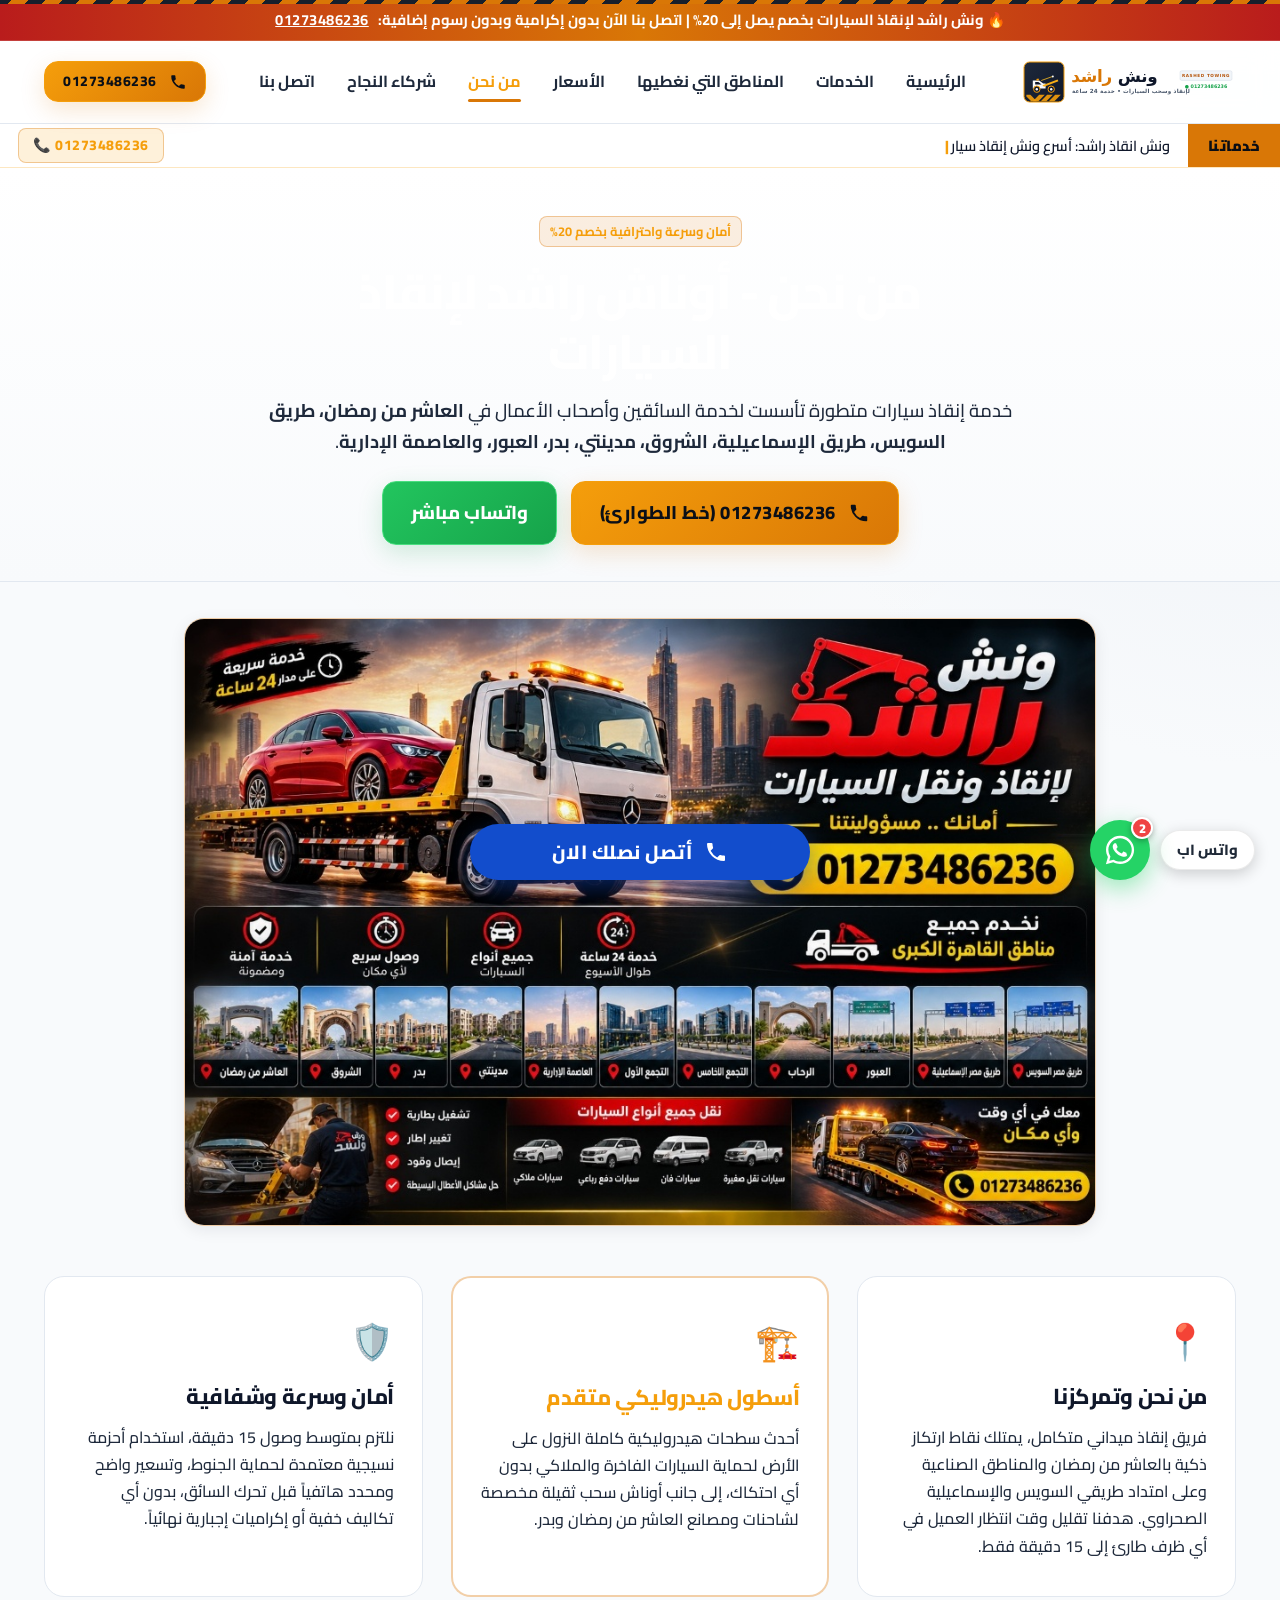
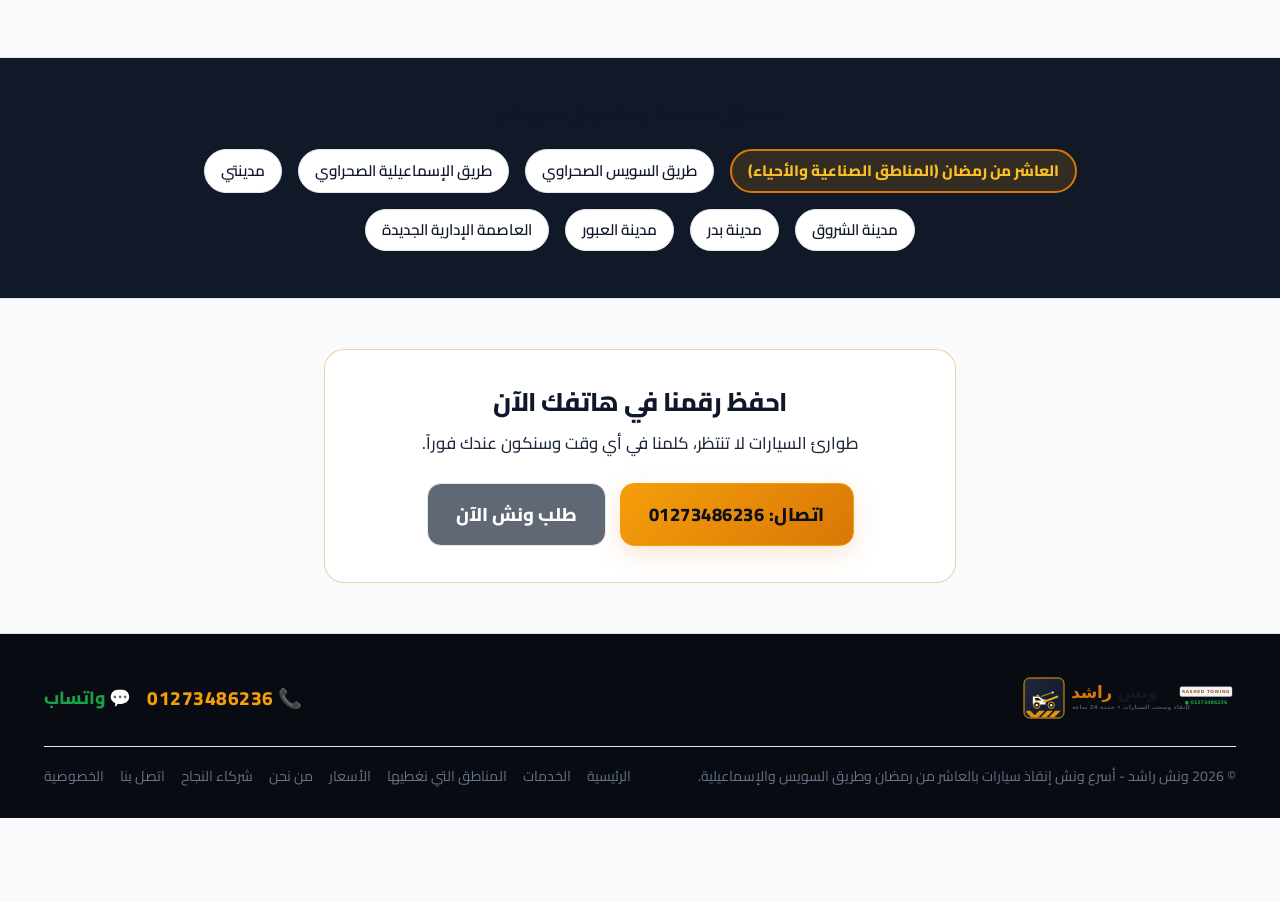
==== about.html @ 3e24f1ed "fix(typography): replace faint grey text with bold, high-contrast dark charcoal (#1e293b) for crysta" ====
<!DOCTYPE html>
<html lang="ar" dir="rtl">
<head>
  <meta charset="UTF-8">
  <meta name="viewport" content="width=device-width, initial-scale=1.0">
  <meta http-equiv="X-UA-Compatible" content="IE=edge">
  
  <title>عن ونش راشد | أسطول الإنقاذ والتجهيزات والمعايير | 01273486236</title>
  <meta name="description" content="تعرف على ونش انقاذ راشد: أسطول أوناش هيدروليكية حديثة وتجهيزات إنقاذ 24 ساعة بالعاشر من رمضان وطريق السويس والإسماعيلية بخصم 20% وبدون إكرامية. اتصل 01273486236.">
  <meta name="keywords" content="عن ونش راشد, اسطول ونش راشد, ونش العاشر من رمضان, ونش طريق السويس, ونش طريق الاسماعيلية, ونش مدينتي, ونش الشروق, ونش بدر, ونش العبور, ونش العاصمة الادارية">
  <link rel="canonical" href="https://winch-rashed.com/about.html">
  
  <!-- Open Graph -->
  <meta property="og:type" content="website">
  <meta property="og:url" content="https://winch-rashed.com/about.html">
  <meta property="og:title" content="عن ونش راشد | أسرع ونش إنقاذ سيارات 24 ساعة">
  <meta property="og:description" content="أسطول هيدروليكي حديث وتمركز دائم بالعاشر من رمضان وطريق السويس والإسماعيلية لخدمة الملاكي والنقل 01273486236.">
  <meta property="og:image" content="https://winch-rashed.com/assets/images/og-cover.svg">
  <meta property="og:locale" content="ar_EG">

  <!-- Favicon -->
  <link rel="icon" type="image/svg+xml" href="assets/images/favicon.svg">
  <link rel="apple-touch-icon" href="assets/images/favicon.svg">
  <meta name="theme-color" content="#0a0d14">

  <!-- Google Fonts: Cairo -->
  <link rel="preconnect" href="https://fonts.googleapis.com">
  <link rel="preconnect" href="https://fonts.gstatic.com" crossorigin>
  <link href="https://fonts.googleapis.com/css2?family=Cairo:wght@400;600;700;800;900&display=swap" rel="stylesheet">

  <link rel="stylesheet" href="assets/css/style.css">

  <!-- Schema.org Structured Data -->
  <script type="application/ld+json">
  {
    "@context": "https://schema.org",
    "@type": "AboutPage",
    "@id": "https://winch-rashed.com/about.html#about",
    "name": "عن ونش راشد لإنقاذ السيارات",
    "url": "https://winch-rashed.com/about.html",
    "description": "منظومة إنقاذ سيارات حديثة وسريعة متمركزة في العاشر من رمضان وطريق السويس والإسماعيلية لخدمة السائقين والمصانع على مدار 24 ساعة.",
    "publisher": {
      "@type": "AutoRepair",
      "name": "ونش راشد لإنقاذ السيارات",
      "telephone": "+201273486236",
      "url": "https://winch-rashed.com/"
    }
  }
  </script>

  <script type="application/ld+json">
  {
    "@context": "https://schema.org",
    "@type": "BreadcrumbList",
    "itemListElement": [
      {
        "@type": "ListItem",
        "position": 1,
        "name": "الرئيسية",
        "item": "https://winch-rashed.com/"
      },
      {
        "@type": "ListItem",
        "position": 2,
        "name": "من نحن",
        "item": "https://winch-rashed.com/about.html"
      }
    ]
  }
  </script>
  <script src="assets/js/main.js" defer></script>
</head>
<body class="hazard-stripe-top">

  <!-- Top Promo Strip -->
  <div class="promo-strip">
    <div class="container">
      <span>🔥 ونش راشد لإنقاذ السيارات بخصم يصل إلى 20% | اتصل بنا الآن بدون إكرامية وبدون رسوم إضافية:</span>
      <a href="tel:01273486236" class="tnum">01273486236</a>
    </div>
  </div>

  <!-- Header -->
  <header class="site-header" id="siteHeader">
    <div class="container">
      <div class="header-inner">
        <a href="index.html" class="brand-logo" aria-label="الصفحة الرئيسية لونش راشد">
          <img src="assets/images/logo.svg" alt="ونش راشد لإنقاذ السيارات" width="200" height="44">
        </a>

        <nav class="nav-desktop" aria-label="القائمة الرئيسية">
          <a href="index.html" class="nav-link">الرئيسية</a>
          <a href="services.html" class="nav-link">الخدمات</a>
          <a href="areas.html" class="nav-link">المناطق التي نغطيها</a>
          <a href="pricing.html" class="nav-link">الأسعار</a>
          <a href="about.html" class="nav-link active">من نحن</a>
          <a href="partner.html" class="nav-link">شركاء النجاح</a>
          <a href="contact.html" class="nav-link">اتصل بنا</a>
        </nav>

        <div class="header-actions">
          <a href="tel:01273486236" class="btn btn-primary btn-sm btn-pulse tnum" aria-label="اتصل الآن على 01273486236">
            <svg width="18" height="18" viewBox="0 0 24 24" fill="currentColor"><path d="M6.62 10.79a15.053 15.053 0 006.59 6.59l2.2-2.2a1 1 0 011.01-.24c1.12.37 2.33.57 3.58.57a1 1 0 011 1V20a1 1 0 01-1 1A17 17 0 013 4a1 1 0 011-1h3.5a1 1 0 011 1c0 1.25.2 2.46.57 3.58a1 1 0 01-.24 1.01l-2.21 2.2z"/></svg>
            <span>01273486236</span>
          </a>

          <button class="mobile-toggle" id="mobileToggle" aria-label="فتح القائمة" aria-expanded="false">
            <svg viewBox="0 0 24 24" fill="none" stroke="currentColor" stroke-width="2"><path d="M4 6h16M4 12h16M4 18h16"/></svg>
          </button>
        </div>
      </div>
    </div>

    <!-- Mobile Drawer -->
    <div class="mobile-drawer" id="mobileDrawer">
      <nav class="mobile-menu-links">
        <a href="index.html" class="nav-link">الرئيسية</a>
        <a href="services.html" class="nav-link">الخدمات</a>
        <a href="areas.html" class="nav-link">المناطق التي نغطيها</a>
        <a href="pricing.html" class="nav-link">الأسعار</a>
        <a href="about.html" class="nav-link active">من نحن</a>
        <a href="partner.html" class="nav-link">شركاء النجاح</a>
        <a href="contact.html" class="nav-link">اتصل بنا</a>
        <a href="privacy-policy.html" class="nav-link">سياسة الخصوصية</a>
      </nav>
      <div class="mobile-drawer-cta">
        <a href="tel:01273486236" class="btn btn-primary btn-block tnum">اتصال مباشر: 01273486236</a>
        <a href="https://wa.me/201273486236?text=مرحباً%20ونش%20راشد،%20أحتاج%20ونش%20إنقاذ" target="_blank" rel="noopener" class="btn btn-whatsapp btn-block">محادثة واتساب</a>
      </div>
    </div>
  </header>

  <!-- Live Services Ticker Strip (Winch Alamir Style - Image 1) -->
  <!-- Live Services Ticker Strip (Typewriter Animation Effect) -->
  <div class="services-ticker">
    <div class="services-ticker-badge">
      <span>خدماتنا</span>
    </div>
    <div class="services-ticker-content">
      <span id="typewriterText">ونش انقاذ راشد: أسرع ونش إنقاذ سيارات نصلك خلال 15 دقيقة بالعاشر من رمضان وطريق السويس والإسماعيلية بخصم 20%.</span><span class="typewriter-cursor">|</span>
    </div>
    <div class="services-ticker-cta">
      <a href="tel:01273486236" class="ticker-phone tnum" dir="ltr">📞 01273486236</a>
    </div>
  </div>

  <main id="main-content">

    <!-- Page Header (Spacious, Clean) -->
    <section style="padding: 48px 0 36px; background: linear-gradient(180deg, #ffffff 0%, var(--bg-dark-900) 100%); border-bottom: 1px solid var(--border-subtle);">
      <div class="container" style="text-align: center; max-width: 800px;">
        <span class="badge-caution" style="margin-bottom: 14px; display: inline-block;">أمان وسرعة واحترافية بخصم 20%</span>
        <h1 style="font-size: clamp(2.2rem, 4vw, 3rem); margin-bottom: 14px; color: #fff;">من نحن - أوناش راشد لإنقاذ السيارات</h1>
        <p style="font-size: 1.15rem; color: #1e293b; margin-bottom: 24px; line-height: 1.7;">
          خدمة إنقاذ سيارات متطورة تأسست لخدمة السائقين وأصحاب الأعمال في <strong>العاشر من رمضان، طريق السويس، طريق الإسماعيلية، الشروق، مدينتي، بدر، العبور، والعاصمة الإدارية</strong>.
        </p>

        <!-- Quick 2 CTAs -->
        <div style="display: flex; justify-content: center; gap: 14px; flex-wrap: wrap;">
          <a href="tel:01273486236" class="btn btn-primary btn-lg btn-pulse tnum" style="font-size: 1.15rem; padding: 16px 28px;">
            <svg width="22" height="22" viewBox="0 0 24 24" fill="currentColor"><path d="M6.62 10.79a15.053 15.053 0 006.59 6.59l2.2-2.2a1 1 0 011.01-.24c1.12.37 2.33.57 3.58.57a1 1 0 011 1V20a1 1 0 01-1 1A17 17 0 013 4a1 1 0 011-1h3.5a1 1 0 011 1c0 1.25.2 2.46.57 3.58a1 1 0 01-.24 1.01l-2.21 2.2z"/></svg>
            <span>01273486236 (خط الطوارئ)</span>
          </a>
          <a href="https://wa.me/201273486236?text=مرحباً%20ونش%20راشد،%20أحتاج%20ونش%20إنقاذ" target="_blank" rel="noopener" class="btn btn-whatsapp btn-lg" style="font-size: 1.15rem; padding: 16px 28px;">
            <span>واتساب مباشر</span>
          </a>
        </div>
      </div>
    </section>

      <!-- Fleet Image Banner -->
      <div class="container" style="max-width: 960px; margin-top: 36px;">
        <div style="border-radius: var(--radius-lg); overflow: hidden; border: 1px solid var(--border-amber); box-shadow: var(--shadow-md);">
          <img src="assets/images/winch-rashed-poster-mechanic.jpg" alt="أسطول أوناش راشد لإنقاذ السيارات - 01273486236" width="768" height="332" style="width: 100%; height: auto; display: block; object-fit: cover;">
        </div>
      </div>

    <!-- 3 Core Pillars (Clean, Spaced-Out Cards - No Clutter) -->
    <section class="section-padding" style="padding: 50px 0 60px;">
      <div class="container">
        <div style="display: grid; grid-template-columns: repeat(auto-fit, minmax(300px, 1fr)); gap: 28px;">
          
          <!-- Pillar 1: Who We Are -->
          <div style="background: var(--bg-card); border: 1px solid var(--border-card); border-radius: var(--radius-lg); padding: 36px 28px; display: flex; flex-direction: column; gap: 14px;">
            <div style="font-size: 2.2rem; color: var(--amber-400);">📍</div>
            <h2 style="font-size: 1.35rem; color: #0f172a; margin: 0;">من نحن وتمركزنا</h2>
            <p style="font-size: 1rem; color: #1e293b; line-height: 1.7; margin: 0;">
              فريق إنقاذ ميداني متكامل، يمتلك نقاط ارتكاز ذكية بالعاشر من رمضان والمناطق الصناعية وعلى امتداد طريقي السويس والإسماعيلية الصحراوي. هدفنا تقليل وقت انتظار العميل في أي ظرف طارئ إلى 15 دقيقة فقط.
            </p>
          </div>

          <!-- Pillar 2: Modern Equipment -->
          <div style="background: var(--bg-card); border: 2px solid var(--border-amber); border-radius: var(--radius-lg); padding: 36px 28px; display: flex; flex-direction: column; gap: 14px;">
            <div style="font-size: 2.2rem; color: var(--amber-400);">🏗️</div>
            <h2 style="font-size: 1.35rem; color: var(--amber-400); margin: 0;">أسطول هيدروليكي متقدم</h2>
            <p style="font-size: 1rem; color: #1e293b; line-height: 1.7; margin: 0;">
              أحدث سطحات هيدروليكية كاملة النزول على الأرض لحماية السيارات الفاخرة والملاكي بدون أي احتكاك، إلى جانب أوناش سحب ثقيلة مخصصة لشاحنات ومصانع العاشر من رمضان وبدر.
            </p>
          </div>

          <!-- Pillar 3: Our Guarantees -->
          <div style="background: var(--bg-card); border: 1px solid var(--border-card); border-radius: var(--radius-lg); padding: 36px 28px; display: flex; flex-direction: column; gap: 14px;">
            <div style="font-size: 2.2rem; color: var(--amber-400);">🛡️</div>
            <h2 style="font-size: 1.35rem; color: #0f172a; margin: 0;">أمان وسرعة وشفافية</h2>
            <p style="font-size: 1rem; color: #1e293b; line-height: 1.7; margin: 0;">
              نلتزم بمتوسط وصول 15 دقيقة، استخدام أحزمة نسيجية معتمدة لحماية الجنوط، وتسعير واضح ومحدد هاتفياً قبل تحرك السائق، بدون أي تكاليف خفية أو إكراميات إجبارية نهائياً.
            </p>
          </div>

        </div>
      </div>
    </section>

    <!-- Geographic Coverage List (Clean Minimal Text Pills) -->
    <section style="background: #111827; padding: 44px 0; border-top: 1px solid var(--border-subtle); border-bottom: 1px solid var(--border-subtle);">
      <div class="container" style="text-align: center;">
        <h3 style="font-size: 1.3rem; color: #0f172a; margin-bottom: 18px;">مناطق الخدمة والتمركز المباشر:</h3>
        <div style="display: flex; flex-wrap: wrap; justify-content: center; gap: 10px; max-width: 880px; margin: 0 auto;">
          <span class="coverage-pill" style="border: 2px solid var(--amber-500); background: rgba(245,158,11,0.15); color: #fbbf24; font-weight: 800; font-size: 0.95rem; padding: 8px 16px;">العاشر من رمضان (المناطق الصناعية والأحياء)</span>
          <span class="coverage-pill" style="font-size: 0.95rem; padding: 8px 16px;">طريق السويس الصحراوي</span>
          <span class="coverage-pill" style="font-size: 0.95rem; padding: 8px 16px;">طريق الإسماعيلية الصحراوي</span>
          <span class="coverage-pill" style="font-size: 0.95rem; padding: 8px 16px;">مدينتي</span>
          <span class="coverage-pill" style="font-size: 0.95rem; padding: 8px 16px;">مدينة الشروق</span>
          <span class="coverage-pill" style="font-size: 0.95rem; padding: 8px 16px;">مدينة بدر</span>
          <span class="coverage-pill" style="font-size: 0.95rem; padding: 8px 16px;">مدينة العبور</span>
          <span class="coverage-pill" style="font-size: 0.95rem; padding: 8px 16px;">العاصمة الإدارية الجديدة</span>
        </div>
      </div>
    </section>

    <!-- Action Box -->
    <section class="section-padding" style="padding: 50px 0; text-align: center;">
      <div class="container" style="max-width: 680px;">
        <div style="background: var(--bg-card); border: 1px solid var(--border-amber); border-radius: var(--radius-lg); padding: 36px 24px;">
          <h3 style="font-size: 1.6rem; color: #0f172a; margin-bottom: 10px;">احفظ رقمنا في هاتفك الآن</h3>
          <p style="color: #1e293b; font-size: 1.05rem; margin-bottom: 24px;">طوارئ السيارات لا تنتظر، كلمنا في أي وقت وسنكون عندك فوراً.</p>
          <div style="display: flex; justify-content: center; gap: 14px; flex-wrap: wrap;">
            <a href="tel:01273486236" class="btn btn-primary btn-lg tnum" style="padding: 16px 28px;">
              <span>اتصال: 01273486236</span>
            </a>
            <a href="contact.html" class="btn btn-secondary btn-lg" style="padding: 16px 28px;">
              <span>طلب ونش الآن</span>
            </a>
          </div>
        </div>
      </div>
    </section>

  </main>

  <!-- Sticky Mobile Bar -->
  <!-- Floating Communication Widgets (WhatsApp & Call) -->
  <aside class="floating-actions-dock" aria-label="أزرار التواصل السريع">
    <!-- Desktop Floating Call Widget -->
    <a href="tel:01273486236" class="floating-call-widget tnum" title="اتصل بونش راشد 01273486236">
      <div class="floating-call-btn">
        <svg viewBox="0 0 24 24"><path d="M6.62 10.79a15.053 15.053 0 006.59 6.59l2.2-2.2a1 1 0 011.01-.24c1.12.37 2.33.57 3.58.57a1 1 0 011 1V20a1 1 0 01-1 1A17 17 0 013 4a1 1 0 011-1h3.5a1 1 0 011 1c0 1.25.2 2.46.57 3.58a1 1 0 01-.24 1.01l-2.21 2.2z"/></svg>
      </div>
      <span class="floating-call-label">أتصل نصلك الان</span>
    </a>

    <!-- Floating WhatsApp Widget with Badge & Pill -->
    <a href="https://wa.me/201273486236?text=مرحباً%20ونش%20راشد،%20أنا%20عطلان%20ومحتاج%20ونش%20إنقاذ%20سريع" target="_blank" rel="noopener" class="floating-whatsapp-widget" title="تواصل عبر واتساب">
      <div class="floating-whatsapp-btn">
        <svg viewBox="0 0 24 24"><path d="M12.04 2c-5.46 0-9.91 4.45-9.91 9.91 0 1.75.46 3.45 1.32 4.95L2.05 22l5.25-1.38c1.45.79 3.08 1.21 4.74 1.21 5.46 0 9.91-4.45 9.91-9.91 0-2.65-1.03-5.14-2.9-7.01A9.816 9.816 0 0012.04 2zm0 18.15c-1.48 0-2.93-.4-4.2-1.15l-.3-.18-3.12.82.83-3.04-.2-.31a8.19 8.19 0 01-1.26-4.38c0-4.54 3.7-8.24 8.25-8.24 2.2 0 4.27.86 5.82 2.42a8.18 8.18 0 012.41 5.83c.01 4.54-3.68 8.23-8.23 8.23zm4.52-6.17c-.25-.12-1.47-.72-1.7-.81-.23-.08-.4-.12-.57.12-.17.25-.66.81-.81.98-.15.17-.3.19-.55.07-.25-.12-1.05-.39-2-1.23-.74-.66-1.24-1.47-1.39-1.72-.15-.25-.02-.38.11-.5.11-.11.25-.29.37-.43.12-.14.17-.25.25-.41.08-.17.04-.31-.02-.43-.06-.12-.57-1.37-.78-1.88-.2-.49-.41-.43-.57-.44h-.48c-.17 0-.44.06-.67.31-.23.25-.88.86-.88 2.1 0 1.24.9 2.44 1.03 2.61.12.17 1.78 2.71 4.3 3.8.6.26 1.07.41 1.44.53.61.19 1.16.17 1.6.1 1.49-.07 1.47-.61 1.68-.85.21-.24.21-.45.15-.57-.06-.13-.23-.2-.48-.32z"/></svg>
        <span class="floating-whatsapp-badge">2</span>
      </div>
      <span class="floating-whatsapp-label">واتس اب</span>
    </a>
  </aside>

  <!-- Mobile Fixed Call Button (Winch Alamir Style) -->
  <a href="tel:01273486236" class="wp-call-button tnum" aria-label="اتصل الآن بونش راشد 01273486236">
    <svg viewBox="0 0 24 24"><path d="M6.62 10.79a15.053 15.053 0 006.59 6.59l2.2-2.2a1 1 0 011.01-.24c1.12.37 2.33.57 3.58.57a1 1 0 011 1V20a1 1 0 01-1 1A17 17 0 013 4a1 1 0 011-1h3.5a1 1 0 011 1c0 1.25.2 2.46.57 3.58a1 1 0 01-.24 1.01l-2.21 2.2z"/></svg>
    <span>أتصل نصلك الان</span>
  </a>

  <!-- Clean Minimal Footer -->
  <footer class="site-footer" style="padding-top: 40px; padding-bottom: 30px;">
    <div class="container">
      <div style="display: flex; justify-content: space-between; align-items: center; flex-wrap: wrap; gap: 20px; margin-bottom: 24px;">
        <a href="index.html" class="brand-logo">
          <img src="assets/images/logo.svg" alt="ونش راشد لإنقاذ السيارات" width="180" height="40">
        </a>
        <div style="display: flex; align-items: center; gap: 16px; font-weight: 800;">
          <a href="tel:01273486236" class="tnum text-amber" style="font-size: 1.2rem;">📞 01273486236</a>
          <a href="https://wa.me/201273486236" target="_blank" rel="noopener" class="text-green" style="font-size: 1.1rem;">💬 واتساب</a>
        </div>
      </div>

      <div class="footer-bottom" style="padding-top: 18px; border-top: 1px solid var(--border-subtle); display: flex; justify-content: space-between; align-items: center; flex-wrap: wrap; gap: 12px; font-size: 0.88rem; color: var(--text-muted);">
        <div>&copy; 2026 ونش راشد - أسرع ونش إنقاذ سيارات بالعاشر من رمضان وطريق السويس والإسماعيلية.</div>
        <div style="display: flex; gap: 16px; flex-wrap: wrap;">
          <a href="index.html">الرئيسية</a>
          <a href="services.html">الخدمات</a>
          <a href="areas.html">المناطق التي نغطيها</a>
          <a href="pricing.html">الأسعار</a>
          <a href="about.html">من نحن</a>
          <a href="partner.html">شركاء النجاح</a>
          <a href="contact.html">اتصل بنا</a>
          <a href="privacy-policy.html">الخصوصية</a>
        </div>
      </div>
    </div>
  </footer>

  
</body>
</html>
---- assets/css/style.css ----
/* ==========================================================================
   ونش راشد (Rashed Towing Service) - Master Stylesheet
   Design Philosophy: Dark Slate / Industrial Premium / High-Contrast Warning Accents
   Language: Arabic (RTL Native)
   ========================================================================== */

/* --------------------------------------------------------------------------
   1. CSS Custom Properties / Variables
   -------------------------------------------------------------------------- */
:root {
  /* Clean, Bright, Uplifting Theme Palette (Winch Alamir / Modern Automotive Style) */
  --bg-dark-900: #f8fafc;        /* Main Page Background (Soft Off-White) */
  --bg-dark-800: #ffffff;        /* Primary Section / Container Surface */
  --bg-dark-700: #f1f5f9;        /* Subtle Contrast Surface */
  --bg-dark-600: #e2e8f0;        /* Subtle Divider / Section Alt */
  --bg-card: #ffffff;            /* Clean White Card Surface */
  --bg-card-hover: #f8fafc;
  --bg-glass: rgba(255, 255, 255, 0.95); /* Frosted Header Glass */

  /* Primary Warning & Brand Accents */
  --amber-500: #d97706;          /* Deep readable amber/gold */
  --amber-400: #f59e0b;          /* Vibrant amber */
  --amber-600: #b45309;          /* Deep bronze */
  --amber-glow: rgba(217, 119, 6, 0.12);
  --amber-glow-strong: rgba(217, 119, 6, 0.22);

  /* Functional Status Colors */
  --green-whatsapp: #16a34a;
  --green-whatsapp-hover: #15803d;
  --green-glow: rgba(22, 163, 74, 0.2);
  --red-emergency: #dc2626;
  --red-emergency-hover: #b91c1c;

  /* Typography Colors (High Contrast on White) */
  --text-white: #ffffff;         /* Only on dark buttons/badges */
  --text-primary: #0f172a;       /* Deep Slate Navy (Primary Headings & Bold) */
  --text-secondary: #1e293b;     /* Slate (Body Text & Descriptions) */
  --text-muted: #64748b;         /* Muted Slate (Meta & Subtext) */
  --text-amber: #b45309;         /* High-contrast amber text */

  /* Borders & Dividers */
  --border-subtle: #e2e8f0;      /* Clean crisp light border */
  --border-card: #e2e8f0;        /* Card border */
  --border-amber: rgba(217, 119, 6, 0.35);
  --border-amber-active: #d97706;

  /* Spacing & Layout */
  --container-max: 1240px;
  --header-height: 82px;
  --mobile-bar-height: 74px;
  --radius-sm: 8px;
  --radius-md: 14px;
  --radius-lg: 20px;
  --radius-xl: 26px;
  --radius-pill: 9999px;

  /* Shadows (Soft & Modern Elevation) */
  --shadow-sm: 0 1px 3px rgba(0, 0, 0, 0.05), 0 1px 2px rgba(0, 0, 0, 0.03);
  --shadow-md: 0 4px 16px rgba(15, 23, 42, 0.08);
  --shadow-lg: 0 12px 30px rgba(15, 23, 42, 0.12);
  --shadow-amber: 0 8px 24px rgba(217, 119, 6, 0.18);
  --shadow-whatsapp: 0 8px 24px rgba(22, 163, 74, 0.18);

  /* Transitions */
  --transition-fast: 0.18s ease-in-out;
  --transition-normal: 0.3s cubic-bezier(0.4, 0, 0.2, 1);
  --transition-spring: 0.4s cubic-bezier(0.175, 0.885, 0.32, 1.275);
}

/* --------------------------------------------------------------------------
   2. Reset & Base Styles
   -------------------------------------------------------------------------- */
*, *::before, *::after {
  box-sizing: border-box;
  margin: 0;
  padding: 0;
}

html {
  font-family: 'Cairo', system-ui, -apple-system, BlinkMacSystemFont, "Segoe UI", Roboto, sans-serif;
  font-size: 16px;
  line-height: 1.6;
  scroll-behavior: smooth;
  -webkit-font-smoothing: antialiased;
  -moz-osx-font-smoothing: grayscale;
  background-color: var(--bg-dark-900);
  color: var(--text-primary);
  direction: rtl;
  text-align: right;
}

body {
  min-height: 100vh;
  display: flex;
  flex-direction: column;
  overflow-x: hidden;
  background-color: var(--bg-dark-900);
  background-image: 
    radial-gradient(ellipse at 50% 0%, rgba(217, 119, 6, 0.04) 0%, transparent 60%),
    radial-gradient(circle at 100% 20%, rgba(226, 232, 240, 0.6) 0%, transparent 40%);
  background-attachment: fixed;
}

/* Custom Scrollbar */
::-webkit-scrollbar {
  width: 10px;
}
::-webkit-scrollbar-track {
  background: var(--bg-dark-900);
}
::-webkit-scrollbar-thumb {
  background: var(--bg-dark-600);
  border-radius: 5px;
  border: 2px solid var(--bg-dark-900);
}
::-webkit-scrollbar-thumb:hover {
  background: var(--amber-500);
}

::selection {
  background: var(--amber-500);
  color: var(--bg-dark-900);
}

img, svg, video {
  max-width: 100%;
  height: auto;
  display: block;
}

a {
  color: inherit;
  text-decoration: none;
  transition: color var(--transition-fast);
}

button, input, select, textarea {
  font-family: inherit;
  font-size: inherit;
  color: inherit;
}

ul, ol {
  list-style: none;
}

/* Tabular numbers for phone numbers, metrics */
.tnum {
  font-feature-settings: "tnum";
  letter-spacing: 0.5px;
}

/* Accessibility Skip Link */
.skip-link {
  position: absolute;
  top: -100px;
  right: 20px;
  background: var(--amber-500);
  color: var(--bg-dark-900);
  padding: 12px 20px;
  font-weight: 800;
  border-radius: var(--radius-sm);
  z-index: 99999;
  transition: top var(--transition-fast);
}
.skip-link:focus {
  top: 20px;
}

/* --------------------------------------------------------------------------
   3. Typography & Utility Classes
   -------------------------------------------------------------------------- */
h1, h2, h3, h4, h5, h6 {
  font-weight: 800;
  line-height: 1.25;
  color: var(--text-primary);
  letter-spacing: -0.02em;
}

h1 { font-size: clamp(2rem, 4.5vw, 3.25rem); }
h2 { font-size: clamp(1.6rem, 3.2vw, 2.4rem); }
h3 { font-size: clamp(1.25rem, 2.4vw, 1.6rem); }
h4 { font-size: 1.15rem; }

p {
  color: #1e293b;
  line-height: 1.8;
  font-weight: 500;
}

.text-amber { color: var(--amber-400); }
.text-white { color: var(--text-white); }
.text-muted { color: var(--text-muted); }
.text-green { color: var(--green-whatsapp); }

.bg-dark-800 { background-color: var(--bg-dark-800); }
.bg-dark-900 { background-color: var(--bg-dark-900); }

.container {
  width: 100%;
  max-width: var(--container-max);
  margin-left: auto;
  margin-right: auto;
  padding-left: 24px;
  padding-right: 24px;
}

.section-padding {
  padding-top: 90px;
  padding-bottom: 90px;
}
@media (max-width: 768px) {
  .section-padding {
    padding-top: 60px;
    padding-bottom: 60px;
  }
}

.section-header {
  text-align: center;
  max-width: 760px;
  margin: 0 auto 56px;
}
.section-header .section-tag {
  display: inline-flex;
  align-items: center;
  gap: 8px;
  background: rgba(245, 158, 11, 0.12);
  border: 1px solid var(--border-amber);
  color: var(--amber-400);
  font-size: 0.85rem;
  font-weight: 700;
  padding: 6px 16px;
  border-radius: var(--radius-pill);
  margin-bottom: 16px;
  text-transform: uppercase;
}
.section-header h2 {
  margin-bottom: 14px;
}
.section-header p {
  font-size: 1.05rem;
  color: var(--text-secondary);
}

/* Hazard Warning Stripe Micro-Accents */
.hazard-stripe-top {
  position: relative;
}
.hazard-stripe-top::before {
  content: "";
  position: absolute;
  top: 0;
  left: 0;
  right: 0;
  height: 4px;
  background: repeating-linear-gradient(
    -45deg,
    var(--amber-500),
    var(--amber-500) 12px,
    #171f2c 12px,
    #171f2c 24px
  );
  z-index: 2;
}

/* --------------------------------------------------------------------------
   4. Tactile Buttons & CTAs
   -------------------------------------------------------------------------- */
.btn {
  display: inline-flex;
  align-items: center;
  justify-content: center;
  gap: 12px;
  font-weight: 800;
  font-size: 1rem;
  padding: 14px 28px;
  border-radius: var(--radius-md);
  border: 1px solid transparent;
  cursor: pointer;
  transition: all var(--transition-normal);
  text-align: center;
  white-space: nowrap;
  user-select: none;
  position: relative;
  overflow: hidden;
}

/* Primary Warning Amber Button (Phone / Emergency Action) */
.btn-primary {
  background: linear-gradient(135deg, var(--amber-400) 0%, var(--amber-500) 100%);
  color: #0b0f17;
  border-color: var(--amber-400);
  box-shadow: var(--shadow-amber);
}
.btn-primary:hover {
  background: linear-gradient(135deg, #fcd34d 0%, var(--amber-400) 100%);
  transform: translateY(-2px);
  box-shadow: 0 12px 32px rgba(245, 158, 11, 0.4);
  color: #000000;
}
.btn-primary:active {
  transform: translateY(1px);
}

/* Pulsing Call Button Animation */
.btn-pulse {
  animation: callGlow 2.2s infinite;
}
@keyframes callGlow {
  0% { box-shadow: 0 0 0 0 rgba(245, 158, 11, 0.6); }
  70% { box-shadow: 0 0 0 16px rgba(245, 158, 11, 0); }
  100% { box-shadow: 0 0 0 0 rgba(245, 158, 11, 0); }
}

/* WhatsApp Emerald Green Button */
.btn-whatsapp {
  background: linear-gradient(135deg, #22c55e 0%, #16a34a 100%);
  color: #ffffff;
  border-color: #4ade80;
  box-shadow: var(--shadow-whatsapp);
}
.btn-whatsapp:hover {
  background: linear-gradient(135deg, #34d399 0%, #22c55e 100%);
  transform: translateY(-2px);
  box-shadow: 0 12px 32px rgba(34, 197, 94, 0.4);
  color: #ffffff;
}

/* Secondary Ghost / Industrial Outline Button */
.btn-secondary {
  background: rgba(30, 41, 59, 0.7);
  color: var(--text-white);
  border: 1px solid var(--border-card);
  backdrop-filter: blur(8px);
}
.btn-secondary:hover {
  background: rgba(45, 55, 72, 0.9);
  border-color: var(--amber-500);
  color: var(--amber-400);
  transform: translateY(-2px);
}

/* Button Sizes */
.btn-lg {
  padding: 18px 34px;
  font-size: 1.15rem;
}
.btn-sm {
  padding: 8px 18px;
  font-size: 0.88rem;
}
.btn-block {
  width: 100%;
}

/* Status Indicator Dot (Green pulse) */
.status-indicator {
  display: inline-flex;
  align-items: center;
  gap: 8px;
  font-size: 0.85rem;
  font-weight: 700;
  color: var(--green-whatsapp);
}
.status-dot {
  width: 10px;
  height: 10px;
  background-color: var(--green-whatsapp);
  border-radius: 50%;
  display: inline-block;
  position: relative;
}
.status-dot::after {
  content: "";
  position: absolute;
  top: -3px;
  left: -3px;
  right: -3px;
  bottom: -3px;
  border-radius: 50%;
  border: 2px solid var(--green-whatsapp);
  animation: pulseRadar 1.8s infinite;
}
@keyframes pulseRadar {
  0% { transform: scale(0.8); opacity: 1; }
  100% { transform: scale(2.4); opacity: 0; }
}

/* --------------------------------------------------------------------------
   5. Sticky Header & Navigation
   -------------------------------------------------------------------------- */
.site-header {
  position: sticky;
  top: 0;
  width: 100%;
  z-index: 1000;
  background: var(--bg-glass);
  backdrop-filter: blur(14px);
  -webkit-backdrop-filter: blur(14px);
  border-bottom: 1px solid var(--border-subtle);
  transition: all var(--transition-normal);
}
.site-header.scrolled {
  background: #ffffff;
  border-bottom-color: var(--border-amber);
  box-shadow: var(--shadow-md);
}

.header-inner {
  display: flex;
  align-items: center;
  justify-content: space-between;
  height: var(--header-height);
  gap: 20px;
}

.brand-logo {
  display: flex;
  align-items: center;
  text-decoration: none;
  flex-shrink: 0;
}
.brand-logo img {
  height: 48px;
  width: auto;
}

.nav-desktop {
  display: flex;
  align-items: center;
  gap: 32px;
}
.nav-link {
  font-weight: 700;
  font-size: 1rem;
  color: var(--text-secondary);
  position: relative;
  padding: 8px 0;
  transition: color var(--transition-fast);
}
.nav-link:hover, .nav-link.active {
  color: var(--amber-400);
}
.nav-link.active::after {
  content: "";
  position: absolute;
  bottom: 0;
  left: 0;
  right: 0;
  height: 3px;
  background: var(--amber-500);
  border-radius: 2px;
}

.header-actions {
  display: flex;
  align-items: center;
  gap: 16px;
}
.header-phone-box {
  display: flex;
  flex-direction: column;
  align-items: flex-end;
}
.header-phone-label {
  font-size: 0.72rem;
  color: var(--amber-400);
  font-weight: 700;
  display: flex;
  align-items: center;
  gap: 6px;
}
.header-phone-number {
  font-size: 1.25rem;
  font-weight: 900;
  color: var(--text-white);
  line-height: 1.2;
}

/* Mobile Nav Toggle */
.mobile-toggle {
  display: none;
  background: transparent;
  border: 1px solid var(--border-card);
  color: var(--text-white);
  padding: 10px;
  border-radius: var(--radius-sm);
  cursor: pointer;
  align-items: center;
  justify-content: center;
}
.mobile-toggle svg {
  width: 24px;
  height: 24px;
}

/* Mobile Nav Drawer */
.mobile-drawer {
  display: none;
  background: var(--bg-dark-800);
  border-bottom: 2px solid var(--amber-500);
  padding: 24px;
  box-shadow: var(--shadow-lg);
}
.mobile-drawer.open {
  display: block;
}
.mobile-menu-links {
  display: flex;
  flex-direction: column;
  gap: 16px;
  margin-bottom: 24px;
}
.mobile-menu-links .nav-link {
  font-size: 1.15rem;
  padding: 10px 0;
  border-bottom: 1px solid var(--border-subtle);
}
.mobile-drawer-cta {
  display: flex;
  flex-direction: column;
  gap: 12px;
}

@media (max-width: 991px) {
  .nav-desktop {
    display: none;
  }
  .mobile-toggle {
    display: flex;
  }
  .header-phone-box {
    display: none;
  }
}

/* --------------------------------------------------------------------------
   6. Hero Section (Urgent, High Conversion)
   -------------------------------------------------------------------------- */
.hero-section {
  position: relative;
  padding-top: 60px;
  padding-bottom: 90px;
  overflow: hidden;
  border-bottom: 1px solid var(--border-subtle);
}
.hero-bg-accent {
  position: absolute;
  top: 10%;
  right: -5%;
  width: 500px;
  height: 500px;
  background: radial-gradient(circle, rgba(245, 158, 11, 0.12) 0%, transparent 70%);
  filter: blur(80px);
  pointer-events: none;
  z-index: 0;
}

.hero-grid {
  display: grid;
  grid-template-columns: 1.15fr 0.85fr;
  gap: 50px;
  align-items: center;
  position: relative;
  z-index: 1;
}

.hero-content {
  display: flex;
  flex-direction: column;
  gap: 20px;
}

.hero-emergency-badge {
  display: inline-flex;
  align-items: center;
  gap: 12px;
  background: rgba(239, 68, 68, 0.14);
  border: 1px solid rgba(239, 68, 68, 0.4);
  color: #fca5a5;
  padding: 8px 18px;
  border-radius: var(--radius-pill);
  font-size: 0.9rem;
  font-weight: 800;
  width: fit-content;
}
.hero-emergency-badge .badge-icon {
  display: flex;
  align-items: center;
  justify-content: center;
  width: 22px;
  height: 22px;
  background: var(--red-emergency);
  border-radius: 50%;
  color: #fff;
  font-size: 0.8rem;
}

.hero-title {
  font-size: clamp(2.2rem, 5vw, 3.6rem);
  font-weight: 900;
  line-height: 1.22;
  color: var(--text-white);
}
.hero-title .highlight {
  color: var(--amber-400);
  display: inline-block;
  position: relative;
}

.hero-description {
  font-size: 1.18rem;
  color: #1e293b;
  line-height: 1.8;
  max-width: 620px;
}

.hero-actions-container {
  display: flex;
  flex-direction: column;
  gap: 14px;
  margin-top: 10px;
}

.hero-buttons-row {
  display: flex;
  flex-wrap: wrap;
  gap: 16px;
}

.hero-buttons-row .btn {
  flex: 1 1 240px;
}

.hero-whatsapp-subnote {
  display: flex;
  align-items: center;
  gap: 10px;
  font-size: 0.92rem;
  color: #475569;
}
.hero-whatsapp-subnote svg {
  color: var(--green-whatsapp);
  flex-shrink: 0;
}

/* Hero Key Metric Badges */
.hero-metrics-grid {
  display: grid;
  grid-template-columns: repeat(4, 1fr);
  gap: 16px;
  margin-top: 24px;
  padding-top: 24px;
  border-top: 1px solid var(--border-subtle);
}
.hero-metric-item {
  display: flex;
  flex-direction: column;
  gap: 4px;
}
.hero-metric-val {
  font-size: 1.45rem;
  font-weight: 900;
  color: var(--amber-400);
}
.hero-metric-label {
  font-size: 0.82rem;
  color: var(--text-secondary);
  font-weight: 600;
  line-height: 1.3;
}

/* Hero Media Visual Card */
.hero-media-wrapper {
  position: relative;
}
.hero-image-card {
  position: relative;
  border-radius: var(--radius-lg);
  overflow: hidden;
  border: 1px solid var(--border-card);
  box-shadow: var(--shadow-lg);
  background: var(--bg-dark-800);
}
.hero-image-card img {
  width: 100%;
  height: 480px;
  object-fit: cover;
  transition: transform 0.5s ease;
}
.hero-image-card:hover img {
  transform: scale(1.02);
}

.hero-media-overlay {
  position: absolute;
  bottom: 0;
  left: 0;
  right: 0;
  padding: 24px;
  background: linear-gradient(180deg, transparent 0%, rgba(10, 13, 20, 0.95) 100%);
  display: flex;
  justify-content: space-between;
  align-items: flex-end;
}
.hero-floating-badge {
  background: rgba(16, 21, 32, 0.9);
  backdrop-filter: blur(10px);
  border: 1px solid var(--border-amber);
  border-radius: var(--radius-md);
  padding: 12px 18px;
  display: flex;
  align-items: center;
  gap: 12px;
}
.hero-floating-badge .icon-box {
  width: 40px;
  height: 40px;
  border-radius: var(--radius-sm);
  background: var(--amber-500);
  color: var(--bg-dark-900);
  display: flex;
  align-items: center;
  justify-content: center;
  font-weight: 900;
}
.hero-floating-badge .badge-text h4 {
  font-size: 0.95rem;
  margin-bottom: 2px;
}
.hero-floating-badge .badge-text p {
  font-size: 0.8rem;
  color: var(--text-secondary);
  margin: 0;
}

@media (max-width: 991px) {
  .hero-grid {
    grid-template-columns: 1fr;
    gap: 40px;
  }
  .hero-metrics-grid {
    grid-template-columns: repeat(2, 1fr);
    gap: 20px;
  }
  .hero-image-card img {
    height: 360px;
  }
}
@media (max-width: 576px) {
  .hero-metrics-grid {
    grid-template-columns: 1fr 1fr;
  }
}

/* --------------------------------------------------------------------------
   7. Features & Quick Value Propositions
   -------------------------------------------------------------------------- */
.features-section {
  background: var(--bg-dark-800);
  position: relative;
}
.features-grid {
  display: grid;
  grid-template-columns: repeat(auto-fit, minmax(260px, 1fr));
  gap: 24px;
}

.feature-card {
  background: var(--bg-card);
  border: 1px solid var(--border-card);
  border-radius: var(--radius-md);
  padding: 32px 26px;
  transition: all var(--transition-normal);
  display: flex;
  flex-direction: column;
  gap: 16px;
  position: relative;
  overflow: hidden;
}
.feature-card::before {
  content: "";
  position: absolute;
  top: 0;
  right: 0;
  left: 0;
  height: 3px;
  background: transparent;
  transition: background var(--transition-fast);
}
.feature-card:hover {
  background: var(--bg-card-hover);
  border-color: var(--border-amber);
  transform: translateY(-4px);
  box-shadow: var(--shadow-md);
}
.feature-card:hover::before {
  background: var(--amber-500);
}

.feature-icon-wrapper {
  width: 58px;
  height: 58px;
  border-radius: var(--radius-md);
  background: rgba(245, 158, 11, 0.12);
  border: 1px solid var(--border-amber);
  display: flex;
  align-items: center;
  justify-content: center;
  color: var(--amber-400);
  font-size: 1.5rem;
  transition: transform var(--transition-fast);
}
.feature-card:hover .feature-icon-wrapper {
  transform: scale(1.08);
  background: var(--amber-500);
  color: var(--bg-dark-900);
}

.feature-card h3 {
  font-size: 1.25rem;
  margin-bottom: 6px;
}
.feature-card p {
  font-size: 0.95rem;
  color: var(--text-secondary);
}

/* --------------------------------------------------------------------------
   8. Services Overview Grid
   -------------------------------------------------------------------------- */
.services-section {
  background: var(--bg-dark-900);
}
.services-grid {
  display: grid;
  grid-template-columns: repeat(auto-fit, minmax(350px, 1fr));
  gap: 28px;
}
@media (max-width: 480px) {
  .services-grid {
    grid-template-columns: 1fr;
  }
}

.service-card {
  background: var(--bg-card);
  border: 1px solid var(--border-card);
  border-radius: var(--radius-lg);
  overflow: hidden;
  display: flex;
  flex-direction: column;
  transition: all var(--transition-normal);
}
.service-card:hover {
  border-color: var(--border-amber);
  transform: translateY(-6px);
  box-shadow: var(--shadow-lg);
}

.service-thumb {
  position: relative;
  height: 220px;
  overflow: hidden;
  background: var(--bg-dark-700);
}
.service-thumb img {
  width: 100%;
  height: 100%;
  object-fit: cover;
  transition: transform 0.6s ease;
}
.service-card:hover .service-thumb img {
  transform: scale(1.06);
}

.service-badge {
  position: absolute;
  top: 16px;
  right: 16px;
  background: rgba(15, 23, 42, 0.88);
  backdrop-filter: blur(8px);
  border: 1px solid var(--border-amber);
  color: var(--amber-400);
  padding: 4px 12px;
  border-radius: var(--radius-pill);
  font-size: 0.8rem;
  font-weight: 700;
}

.service-body {
  padding: 28px;
  display: flex;
  flex-direction: column;
  flex-grow: 1;
  gap: 14px;
}
.service-body h3 {
  font-size: 1.35rem;
  color: var(--text-white);
}
.service-body p {
  font-size: 0.95rem;
  color: var(--text-secondary);
  line-height: 1.65;
}

.service-features-list {
  display: flex;
  flex-direction: column;
  gap: 8px;
  margin: 8px 0;
  padding-top: 12px;
  border-top: 1px solid var(--border-subtle);
}
.service-features-list li {
  display: flex;
  align-items: center;
  gap: 10px;
  font-size: 0.88rem;
  color: #1e293b;
}
.service-features-list li svg {
  color: var(--amber-400);
  flex-shrink: 0;
}

.service-footer {
  margin-top: auto;
  padding-top: 16px;
  display: flex;
  align-items: center;
  justify-content: space-between;
  gap: 12px;
}

/* --------------------------------------------------------------------------
   9. Coverage Areas & Highways Section
   -------------------------------------------------------------------------- */
/* --------------------------------------------------------------------------
   9. Coverage Areas & Live Station Hubs (Clean Textual Directory)
   -------------------------------------------------------------------------- */
.coverage-section {
  background: var(--bg-dark-800);
  position: relative;
}

/* Stations Directory Grid with Generous Spacing and Margins */
.stations-directory-grid {
  display: grid;
  grid-template-columns: repeat(auto-fit, minmax(330px, 1fr));
  gap: 24px;
  margin-top: 36px;
  margin-bottom: 36px;
}
@media (max-width: 540px) {
  .stations-directory-grid {
    grid-template-columns: 1fr;
    gap: 18px;
  }
}

.station-hub-card {
  background: var(--bg-card);
  border: 1px solid var(--border-card);
  border-radius: var(--radius-lg);
  padding: 28px 24px;
  display: flex;
  flex-direction: column;
  gap: 16px;
  transition: all var(--transition-normal);
  position: relative;
  overflow: hidden;
}
.station-hub-card:hover {
  background: var(--bg-card-hover);
  border-color: var(--amber-500);
  transform: translateY(-3px);
  box-shadow: var(--shadow-md);
}
.station-hub-card.hub-featured {
  border: 2px solid var(--amber-500);
  background: linear-gradient(135deg, rgba(245, 158, 11, 0.08) 0%, rgba(23, 31, 44, 0.95) 100%);
  box-shadow: var(--shadow-amber);
}

.station-hub-header {
  display: flex;
  justify-content: space-between;
  align-items: flex-start;
  gap: 12px;
  padding-bottom: 14px;
  border-bottom: 1px solid var(--border-subtle);
}
.station-hub-title {
  display: flex;
  align-items: center;
  gap: 12px;
}
.station-hub-title h3 {
  font-size: 1.25rem;
  color: var(--text-white);
  margin: 0;
}
.station-hub-icon {
  font-size: 1.7rem;
  line-height: 1;
}

.station-hub-status {
  display: inline-flex;
  align-items: center;
  gap: 6px;
  font-size: 0.78rem;
  font-weight: 700;
  color: var(--green-whatsapp);
  background: rgba(34, 197, 94, 0.12);
  border: 1px solid rgba(34, 197, 94, 0.3);
  padding: 4px 10px;
  border-radius: var(--radius-pill);
  white-space: nowrap;
}

.station-hub-body {
  display: flex;
  flex-direction: column;
  gap: 12px;
  flex-grow: 1;
}

.station-metric-badge {
  display: inline-flex;
  align-items: center;
  gap: 6px;
  font-size: 0.82rem;
  font-weight: 700;
  color: var(--amber-400);
  background: rgba(245, 158, 11, 0.12);
  padding: 5px 12px;
  border-radius: var(--radius-sm);
  width: fit-content;
  border: 1px solid var(--border-amber);
}

.station-landmarks {
  font-size: 0.94rem;
  color: #1e293b;
  line-height: 1.7;
  margin: 0;
}
.station-landmarks strong {
  color: var(--text-white);
}

.station-specs {
  font-size: 0.86rem;
  color: #475569;
  display: flex;
  align-items: center;
  gap: 8px;
  margin-top: 4px;
}
.station-specs svg {
  color: var(--amber-400);
  flex-shrink: 0;
}

.station-hub-actions {
  display: flex;
  gap: 10px;
  margin-top: auto;
  padding-top: 16px;
  border-top: 1px solid var(--border-subtle);
}
.station-hub-actions .btn {
  flex: 1;
  padding: 10px 14px;
  font-size: 0.88rem;
}

.location-share-callout {
  background: rgba(34, 197, 94, 0.08);
  border: 1px solid rgba(34, 197, 94, 0.3);
  border-radius: var(--radius-md);
  padding: 28px;
  display: flex;
  align-items: center;
  justify-content: space-between;
  flex-wrap: wrap;
  gap: 20px;
  margin-top: 32px;
}
.location-share-callout .content-wrap {
  display: flex;
  align-items: center;
  gap: 18px;
}
.location-share-callout .icon {
  font-size: 2.2rem;
  color: var(--green-whatsapp);
  flex-shrink: 0;
}
.location-share-callout h4 {
  font-size: 1.2rem;
  color: #ffffff;
  margin-bottom: 6px;
}
.location-share-callout p {
  font-size: 0.95rem;
  color: #1e293b;
  margin: 0;
  max-width: 680px;
}

/* --------------------------------------------------------------------------
   10. How It Works (3 Steps)
   -------------------------------------------------------------------------- */
.how-it-works-section {
  background: var(--bg-dark-900);
}
.steps-grid {
  display: grid;
  grid-template-columns: repeat(3, 1fr);
  gap: 24px;
  position: relative;
}
@media (max-width: 860px) {
  .steps-grid {
    grid-template-columns: 1fr;
  }
}

.step-card {
  background: var(--bg-card);
  border: 1px solid var(--border-card);
  border-radius: var(--radius-lg);
  padding: 36px 28px;
  display: flex;
  flex-direction: column;
  gap: 16px;
  position: relative;
}
.step-number-watermark {
  position: absolute;
  top: 16px;
  left: 20px;
  font-size: 3.5rem;
  font-weight: 900;
  color: rgba(245, 158, 11, 0.12);
  line-height: 1;
}
.step-icon-badge {
  width: 50px;
  height: 50px;
  border-radius: var(--radius-md);
  background: var(--amber-500);
  color: var(--bg-dark-900);
  display: flex;
  align-items: center;
  justify-content: center;
  font-size: 1.4rem;
  font-weight: 900;
}
.step-card h3 {
  font-size: 1.25rem;
}
.step-card p {
  font-size: 0.95rem;
  color: var(--text-secondary);
}

/* --------------------------------------------------------------------------
   11. Customer Reviews / Social Proof
   -------------------------------------------------------------------------- */
.reviews-section {
  background: var(--bg-dark-800);
}
.reviews-grid {
  display: grid;
  grid-template-columns: repeat(auto-fit, minmax(320px, 1fr));
  gap: 24px;
}

.review-card {
  background: var(--bg-card);
  border: 1px solid var(--border-card);
  border-radius: var(--radius-md);
  padding: 28px;
  display: flex;
  flex-direction: column;
  gap: 16px;
  transition: all var(--transition-normal);
}
.review-card:hover {
  border-color: var(--border-amber);
  transform: translateY(-3px);
}
.review-header {
  display: flex;
  justify-content: space-between;
  align-items: center;
}
.reviewer-info {
  display: flex;
  align-items: center;
  gap: 12px;
}
.reviewer-avatar {
  width: 44px;
  height: 44px;
  border-radius: 50%;
  background: var(--bg-dark-600);
  border: 2px solid var(--amber-500);
  display: flex;
  align-items: center;
  justify-content: center;
  font-weight: 800;
  color: var(--text-white);
  font-size: 1rem;
}
.reviewer-name {
  font-weight: 800;
  font-size: 1.05rem;
  color: var(--text-white);
}
.reviewer-tag {
  font-size: 0.8rem;
  color: var(--text-muted);
}
.star-rating {
  color: #fbbf24;
  font-size: 1rem;
  letter-spacing: 2px;
}
.review-text {
  font-size: 0.95rem;
  color: #1e293b;
  line-height: 1.7;
}
.review-route-tag {
  display: inline-flex;
  align-items: center;
  gap: 6px;
  font-size: 0.8rem;
  color: var(--amber-400);
  background: rgba(245, 158, 11, 0.08);
  padding: 4px 10px;
  border-radius: var(--radius-sm);
  width: fit-content;
}

/* --------------------------------------------------------------------------
   12. FAQ Section
   -------------------------------------------------------------------------- */
.faq-section {
  background: var(--bg-dark-900);
}
.faq-accordion {
  max-width: 840px;
  margin: 0 auto;
  display: flex;
  flex-direction: column;
  gap: 16px;
}

.faq-item {
  background: var(--bg-card);
  border: 1px solid var(--border-card);
  border-radius: var(--radius-md);
  overflow: hidden;
  transition: all var(--transition-fast);
}
.faq-item.active {
  border-color: var(--border-amber);
}

.faq-question {
  width: 100%;
  padding: 20px 24px;
  display: flex;
  justify-content: space-between;
  align-items: center;
  background: transparent;
  border: none;
  font-size: 1.1rem;
  font-weight: 800;
  color: var(--text-white);
  cursor: pointer;
  text-align: right;
  gap: 16px;
}
.faq-question:hover {
  color: var(--amber-400);
}
.faq-icon {
  width: 24px;
  height: 24px;
  flex-shrink: 0;
  transition: transform var(--transition-normal);
  color: var(--amber-400);
}
.faq-item.active .faq-icon {
  transform: rotate(180deg);
}

.faq-answer {
  max-height: 0;
  overflow: hidden;
  transition: max-height 0.35s ease, padding 0.35s ease;
  padding: 0 24px;
  color: #1e293b;
  font-size: 0.98rem;
  line-height: 1.7;
}
.faq-item.active .faq-answer {
  max-height: 250px;
  padding: 0 24px 20px;
}

/* --------------------------------------------------------------------------
   13. Emergency Dispatch Form & Contact Components
   -------------------------------------------------------------------------- */
.contact-section {
  background: var(--bg-dark-800);
}
.contact-grid {
  display: grid;
  grid-template-columns: 1fr 1.25fr;
  gap: 40px;
  align-items: flex-start;
}
@media (max-width: 991px) {
  .contact-grid {
    grid-template-columns: 1fr;
  }
}

.contact-info-cards {
  display: flex;
  flex-direction: column;
  gap: 20px;
}

.emergency-hotline-card {
  background: linear-gradient(135deg, #1e293b 0%, #0f172a 100%);
  border: 2px solid var(--amber-500);
  border-radius: var(--radius-lg);
  padding: 32px;
  box-shadow: var(--shadow-amber);
  display: flex;
  flex-direction: column;
  gap: 18px;
}
.hotline-badge {
  display: inline-flex;
  align-items: center;
  gap: 8px;
  color: var(--amber-400);
  font-size: 0.85rem;
  font-weight: 800;
}
.hotline-number-display {
  font-size: clamp(2rem, 4vw, 2.7rem);
  font-weight: 900;
  color: #ffffff;
  direction: ltr;
  text-align: right;
  line-height: 1.1;
}

.dispatch-form-card {
  background: var(--bg-card);
  border: 1px solid var(--border-card);
  border-radius: var(--radius-lg);
  padding: 36px;
  box-shadow: var(--shadow-md);
}
@media (max-width: 576px) {
  .dispatch-form-card {
    padding: 24px 18px;
  }
}

.form-title-group {
  margin-bottom: 24px;
}
.form-title-group h3 {
  font-size: 1.45rem;
  margin-bottom: 6px;
}
.form-title-group p {
  font-size: 0.92rem;
  color: var(--text-secondary);
}

.form-grid {
  display: grid;
  grid-template-columns: 1fr 1fr;
  gap: 18px;
}
@media (max-width: 640px) {
  .form-grid {
    grid-template-columns: 1fr;
  }
}
.form-grid .full-col {
  grid-column: 1 / -1;
}

.form-group {
  display: flex;
  flex-direction: column;
  gap: 8px;
}
.form-group label {
  font-size: 0.9rem;
  font-weight: 700;
  color: #e2e8f0;
}
.form-group label span.req {
  color: var(--red-emergency);
}

.form-input, .form-select, .form-textarea {
  width: 100%;
  background: var(--bg-dark-900);
  border: 1px solid var(--border-card);
  border-radius: var(--radius-sm);
  padding: 13px 16px;
  color: var(--text-primary);
  font-size: 0.98rem;
  transition: all var(--transition-fast);
}
.form-input:focus, .form-select:focus, .form-textarea:focus {
  outline: none;
  border-color: var(--amber-500);
  box-shadow: 0 0 0 3px rgba(245, 158, 11, 0.2);
}
.form-input::placeholder, .form-textarea::placeholder {
  color: var(--text-muted);
}
.form-textarea {
  min-height: 100px;
  resize: vertical;
}

/* --------------------------------------------------------------------------
   14. Thank You & Confirmation Page Styles
   -------------------------------------------------------------------------- */
.confirmation-section {
  padding: 100px 0;
  display: flex;
  align-items: center;
  justify-content: center;
}
.confirmation-card {
  max-width: 680px;
  margin: 0 auto;
  background: var(--bg-card);
  border: 1px solid var(--border-card);
  border-radius: var(--radius-xl);
  padding: 48px;
  text-align: center;
  box-shadow: var(--shadow-lg);
  display: flex;
  flex-direction: column;
  align-items: center;
  gap: 22px;
}
.confirmation-icon-glow {
  width: 80px;
  height: 80px;
  border-radius: 50%;
  background: rgba(34, 197, 94, 0.15);
  border: 2px solid var(--green-whatsapp);
  display: flex;
  align-items: center;
  justify-content: center;
  color: var(--green-whatsapp);
  font-size: 2.4rem;
  box-shadow: 0 0 30px rgba(34, 197, 94, 0.3);
}

.safety-tips-box {
  background: rgba(245, 158, 11, 0.08);
  border: 1px dashed var(--border-amber);
  border-radius: var(--radius-md);
  padding: 20px;
  text-align: right;
  width: 100%;
  margin-top: 10px;
}
.safety-tips-box h4 {
  color: var(--amber-400);
  margin-bottom: 10px;
  display: flex;
  align-items: center;
  gap: 8px;
}
.safety-tips-box ul {
  display: flex;
  flex-direction: column;
  gap: 8px;
  color: #1e293b;
  font-size: 0.92rem;
}
.safety-tips-box ul li {
  position: relative;
  padding-right: 18px;
}
.safety-tips-box ul li::before {
  content: "•";
  position: absolute;
  right: 0;
  color: var(--amber-500);
  font-weight: bold;
}

/* --------------------------------------------------------------------------
   15. Internal Pages Subheader & Breadcrumbs
   -------------------------------------------------------------------------- */
.page-hero-banner {
  background: linear-gradient(180deg, var(--bg-dark-800) 0%, var(--bg-dark-900) 100%);
  padding: 60px 0 50px;
  border-bottom: 1px solid var(--border-subtle);
  position: relative;
}
.breadcrumbs {
  display: flex;
  align-items: center;
  gap: 8px;
  font-size: 0.88rem;
  color: var(--text-muted);
  margin-bottom: 16px;
}
.breadcrumbs a:hover {
  color: var(--amber-400);
}
.breadcrumbs span.current {
  color: var(--amber-400);
  font-weight: 700;
}

/* Content Article Formatting for About, Services, Privacy */
.content-card-article {
  background: var(--bg-card);
  border: 1px solid var(--border-card);
  border-radius: var(--radius-lg);
  padding: 40px;
  margin-bottom: 30px;
}
@media (max-width: 640px) {
  .content-card-article {
    padding: 24px 18px;
  }
}
.content-card-article h2 {
  font-size: 1.8rem;
  margin-bottom: 18px;
  color: var(--text-white);
  border-bottom: 2px solid var(--border-amber);
  padding-bottom: 12px;
}
.content-card-article h3 {
  font-size: 1.35rem;
  margin: 24px 0 12px;
  color: var(--amber-400);
}
.content-card-article p {
  margin-bottom: 16px;
  font-size: 1.02rem;
  line-height: 1.8;
  color: #1e293b;
}
.content-card-article ul {
  margin-bottom: 20px;
  display: flex;
  flex-direction: column;
  gap: 10px;
}
.content-card-article ul li {
  position: relative;
  padding-right: 22px;
  color: #1e293b;
}
.content-card-article ul li::before {
  content: "✔";
  position: absolute;
  right: 0;
  color: var(--amber-400);
  font-weight: bold;
}

/* Pricing Transparency Box */
.pricing-formula-grid {
  display: grid;
  grid-template-columns: repeat(auto-fit, minmax(240px, 1fr));
  gap: 20px;
  margin: 24px 0;
}
.pricing-item {
  background: var(--bg-dark-900);
  border: 1px solid var(--border-card);
  border-radius: var(--radius-md);
  padding: 22px;
  text-align: center;
}
.pricing-item .icon {
  font-size: 2rem;
  color: var(--amber-400);
  margin-bottom: 10px;
}
.pricing-item h4 {
  font-size: 1.1rem;
  margin-bottom: 6px;
}
.pricing-item p {
  font-size: 0.88rem;
  color: var(--text-secondary);
  margin: 0;
}

/* (Section 16 replaced by Section 18: Unified Floating Communication Dock) */

/* --------------------------------------------------------------------------
   17. Site Footer
   -------------------------------------------------------------------------- */
.site-footer {
  background: #080b11;
  border-top: 1px solid var(--border-subtle);
  padding-top: 70px;
  padding-bottom: 40px;
  margin-top: auto;
  position: relative;
}

.footer-grid {
  display: grid;
  grid-template-columns: 1.5fr 1fr 1fr 1.25fr;
  gap: 40px;
  margin-bottom: 50px;
}
@media (max-width: 991px) {
  .footer-grid {
    grid-template-columns: 1fr 1fr;
  }
}
@media (max-width: 576px) {
  .footer-grid {
    grid-template-columns: 1fr;
    gap: 32px;
  }
}

.footer-col {
  display: flex;
  flex-direction: column;
  gap: 16px;
}
.footer-logo img {
  height: 44px;
  width: auto;
}
.footer-brief {
  font-size: 0.92rem;
  color: var(--text-secondary);
  line-height: 1.7;
}

.footer-title {
  font-size: 1.15rem;
  font-weight: 800;
  color: var(--text-white);
  position: relative;
  padding-bottom: 10px;
}
.footer-title::after {
  content: "";
  position: absolute;
  bottom: 0;
  right: 0;
  width: 32px;
  height: 3px;
  background: var(--amber-500);
  border-radius: 2px;
}

.footer-links {
  display: flex;
  flex-direction: column;
  gap: 10px;
}
.footer-links a {
  color: var(--text-secondary);
  font-size: 0.95rem;
  transition: all var(--transition-fast);
  display: flex;
  align-items: center;
  gap: 6px;
}
.footer-links a:hover {
  color: var(--amber-400);
  transform: translateX(-4px);
}

.footer-contact-items {
  display: flex;
  flex-direction: column;
  gap: 14px;
}
.footer-contact-item {
  display: flex;
  align-items: flex-start;
  gap: 12px;
  font-size: 0.95rem;
  color: #1e293b;
}
.footer-contact-item svg {
  color: var(--amber-400);
  flex-shrink: 0;
  margin-top: 3px;
}
.footer-phone-highlight {
  font-size: 1.2rem;
  font-weight: 900;
  color: var(--amber-400);
  direction: ltr;
  text-align: right;
  display: block;
}

.footer-bottom {
  padding-top: 24px;
  border-top: 1px solid var(--border-subtle);
  display: flex;
  justify-content: space-between;
  align-items: center;
  flex-wrap: wrap;
  gap: 16px;
  font-size: 0.88rem;
  color: var(--text-muted);
}
.footer-bottom-links {
  display: flex;
  gap: 20px;
}
.footer-bottom-links a:hover {
  color: var(--amber-400);
}

/* --------------------------------------------------------------------------
   18. Micro-Interactions & Helper Classes
   -------------------------------------------------------------------------- */
.badge-caution {
  background: var(--amber-glow);
  color: var(--amber-400);
  border: 1px solid var(--border-amber);
  padding: 4px 10px;
  border-radius: var(--radius-sm);
  font-size: 0.8rem;
  font-weight: 700;
}

.sr-only {
  position: absolute;
  width: 1px;
  height: 1px;
  padding: 0;
  margin: -1px;
  overflow: hidden;
  clip: rect(0, 0, 0, 0);
  white-space: nowrap;
  border: 0;
}

/* Coverage Area Pills */
.coverage-pill {
  display: inline-flex;
  align-items: center;
  gap: 8px;
  background: var(--bg-dark-800);
  border: 1px solid var(--border-card);
  color: var(--text-primary);
  padding: 9px 18px;
  border-radius: var(--radius-pill);
  font-size: 0.95rem;
  font-weight: 600;
  margin: 3px;
  transition: all var(--transition-fast);
}

.coverage-pill:hover {
  border-color: var(--amber-500);
  color: var(--amber-400);
  background: rgba(245, 158, 11, 0.08);
}

/* --------------------------------------------------------------------------
   19. Winch Alamir Inspired SEO & High-Converting Components
   -------------------------------------------------------------------------- */

/* Top Promo / Discount Strip */
.promo-strip {
  background: linear-gradient(90deg, #b91c1c 0%, #d97706 50%, #b91c1c 100%);
  color: #ffffff;
  padding: 8px 12px;
  font-size: 0.92rem;
  font-weight: 700;
  text-align: center;
  border-bottom: 1px solid rgba(255, 255, 255, 0.15);
}
.promo-strip a {
  color: #fff;
  text-decoration: underline;
  margin-right: 6px;
}

/* Star Rating Box (KK Star Ratings Look for SERP Rich Results) */
.star-rating-box {
  display: inline-flex;
  align-items: center;
  gap: 10px;
  background: rgba(255, 255, 255, 0.05);
  border: 1px solid var(--border-subtle);
  padding: 8px 16px;
  border-radius: var(--radius-pill);
  font-size: 0.92rem;
  margin: 10px 0;
}
.stars-gold {
  color: #facc15;
  letter-spacing: 2px;
  font-size: 1.15rem;
}
.rating-score {
  font-weight: 800;
  color: #ffffff;
}
.rating-meta {
  color: var(--text-secondary);
  font-size: 0.85rem;
}

/* Area Grid Cards for Local SEO Dominance (Jannah Style with 390x220 Thumbnails) */
.area-grid {
  display: grid;
  grid-template-columns: repeat(auto-fill, minmax(280px, 1fr));
  gap: 20px;
  margin-top: 24px;
}
.area-card {
  background: var(--bg-card);
  border: 1px solid var(--border-card);
  border-radius: var(--radius-md);
  overflow: hidden;
  display: flex;
  flex-direction: column;
  justify-content: space-between;
  transition: transform var(--transition-fast), border-color var(--transition-fast), box-shadow var(--transition-fast);
}
.area-card:hover {
  border-color: var(--amber-500);
  transform: translateY(-3px);
  box-shadow: 0 10px 25px rgba(0, 0, 0, 0.35);
}
.area-card-img-wrap {
  width: 100%;
  aspect-ratio: 390 / 220;
  overflow: hidden;
  background: #f1f5f9;
}
.area-card-img-wrap img {
  width: 100%;
  height: 100%;
  object-fit: cover;
  display: block;
  transition: transform 0.3s ease;
}
.area-card:hover .area-card-img-wrap img {
  transform: scale(1.04);
}
.area-card-body {
  padding: 18px;
  display: flex;
  flex-direction: column;
  gap: 12px;
  flex: 1;
  justify-content: space-between;
}
.area-card-header {
  display: flex;
  justify-content: space-between;
  align-items: center;
  gap: 8px;
}
.area-card-title {
  font-size: 1.1rem;
  font-weight: 700;
  color: var(--text-primary);
  margin: 0;
}
.area-card-eta {
  font-size: 0.78rem;
  padding: 3px 8px;
  background: rgba(34, 197, 94, 0.15);
  color: var(--green-whatsapp);
  border: 1px solid rgba(34, 197, 94, 0.3);
  border-radius: var(--radius-pill);
  font-weight: 700;
  white-space: nowrap;
}
.area-card-desc {
  font-size: 0.88rem;
  color: var(--text-secondary);
  line-height: 1.6;
  margin: 0;
}
.area-card-btn {
  display: flex;
  align-items: center;
  justify-content: center;
  gap: 6px;
  padding: 10px;
  background: #f8fafc;
  border: 1px solid var(--border-amber);
  color: var(--amber-400);
  font-weight: 700;
  font-size: 0.9rem;
  border-radius: var(--radius-sm);
  transition: all var(--transition-fast);
  text-decoration: none;
}
.area-card-btn:hover {
  background: var(--amber-500);
  color: #000000;
}

/* ==========================================================================
   JANNAH-STYLE 2-COLUMN MAGAZINE LAYOUT & SIDEBAR
   ========================================================================== */
.magazine-container {
  display: grid;
  grid-template-columns: 1fr;
  gap: 32px;
  align-items: start;
}

@media (min-width: 992px) {
  .magazine-container {
    grid-template-columns: minmax(0, 1fr) 320px;
  }
}

.main-column {
  min-width: 0;
  display: flex;
  flex-direction: column;
  gap: 36px;
}

.sidebar-column {
  display: flex;
  flex-direction: column;
  gap: 24px;
}

@media (min-width: 992px) {
  .sidebar-column.sticky-sidebar {
    position: sticky;
    top: 90px;
  }
}

.sidebar-widget {
  background: var(--bg-card);
  border: 1px solid var(--border-card);
  border-radius: var(--radius-md);
  padding: 20px;
  box-shadow: var(--shadow-sm);
}

.sidebar-widget-title {
  font-size: 1.1rem;
  font-weight: 800;
  color: var(--text-primary);
  margin-bottom: 14px;
  padding-bottom: 8px;
  border-bottom: 2px solid var(--amber-500);
  display: flex;
  align-items: center;
  gap: 8px;
}

.sidebar-post-banner {
  display: block;
  border-radius: var(--radius-sm);
  overflow: hidden;
  border: 1px solid var(--border-subtle);
  transition: transform var(--transition-fast), box-shadow var(--transition-fast);
}

.sidebar-post-banner:hover {
  transform: translateY(-2px);
  box-shadow: 0 8px 24px rgba(245, 158, 11, 0.25);
}

.sidebar-post-banner img {
  width: 100%;
  height: auto;
  display: block;
}

.sidebar-hotline-card {
  background: linear-gradient(135deg, rgba(220, 38, 38, 0.15) 0%, rgba(15, 23, 42, 0.95) 100%);
  border: 2px solid #ef4444;
  border-radius: var(--radius-md);
  padding: 20px;
  text-align: center;
}

.sidebar-hotline-card .hotline-title {
  color: #fff;
  font-size: 1rem;
  font-weight: 700;
  margin-bottom: 8px;
}

.sidebar-hotline-card .phone-num {
  font-size: 1.55rem;
  font-weight: 900;
  color: #ef4444;
  display: block;
  margin-bottom: 12px;
  text-decoration: none;
}

.sidebar-areas-list {
  list-style: none;
  padding: 0;
  margin: 0;
  display: flex;
  flex-direction: column;
  gap: 8px;
}

.sidebar-areas-list li a {
  display: flex;
  align-items: center;
  justify-content: space-between;
  padding: 8px 12px;
  background: #f8fafc;
  border-radius: var(--radius-sm);
  color: #1e293b;
  font-size: 0.9rem;
  transition: all var(--transition-fast);
  text-decoration: none;
}

.sidebar-areas-list li a:hover {
  background: rgba(245, 158, 11, 0.15);
  color: var(--amber-400);
  padding-right: 16px;
}

/* FAQ Accordion Section */
.faq-list {
  display: flex;
  flex-direction: column;
  gap: 14px;
  margin-top: 24px;
  max-width: 900px;
  margin-left: auto;
  margin-right: auto;
}
.faq-item {
  background: var(--bg-card);
  border: 1px solid var(--border-card);
  border-radius: var(--radius-md);
  padding: 20px 22px;
  transition: border-color var(--transition-fast);
}
.faq-item:hover {
  border-color: var(--border-amber);
}
.faq-question {
  font-size: 1.15rem;
  font-weight: 700;
  color: var(--text-primary);
  margin-bottom: 8px;
  display: flex;
  align-items: center;
  gap: 10px;
}
.faq-question::before {
  content: "؟";
  display: inline-flex;
  align-items: center;
  justify-content: center;
  width: 24px;
  height: 24px;
  background: var(--amber-500);
  color: #000;
  font-size: 0.9rem;
  font-weight: 900;
  border-radius: 50%;
  flex-shrink: 0;
}
.faq-answer {
  font-size: 0.96rem;
  color: #1e293b;
  line-height: 1.7;
  margin: 0;
  padding-right: 34px;
}

/* Partner & Listing Page Specific Styles */
.partner-listing-card {
  background: var(--bg-card);
  border: 2px solid var(--border-amber);
  border-radius: var(--radius-lg);
  padding: 36px 30px;
  box-shadow: var(--shadow-lg);
}
.share-bar {
  display: flex;
  align-items: center;
  flex-wrap: wrap;
  gap: 10px;
  margin: 20px 0;
  padding: 16px 0;
  border-top: 1px solid var(--border-subtle);
  border-bottom: 1px solid var(--border-subtle);
}
.share-btn {
  display: inline-flex;
  align-items: center;
  gap: 6px;
  padding: 8px 14px;
  border-radius: var(--radius-sm);
  font-size: 0.85rem;
  font-weight: 700;
  color: #fff;
  transition: opacity var(--transition-fast);
}
.share-btn:hover {
  opacity: 0.88;
}
.share-fb { background: #1877f2; }
.share-wa { background: #25d366; }
.share-tg { background: #229ed9; }
.share-x { background: #000000; border: 1px solid #333; }

/* SEO Keyword Cloud */
.seo-keywords-block {
  background: rgba(255, 255, 255, 0.03);
  border: 1px solid var(--border-subtle);
  border-radius: var(--radius-md);
  padding: 20px;
  margin-top: 30px;
}
.seo-keywords-block h4 {
  font-size: 0.95rem;
  color: var(--amber-400);
  margin-bottom: 12px;
}
.seo-tag {
  display: inline-block;
  font-size: 0.82rem;
  color: #475569;
  background: rgba(255, 255, 255, 0.06);
  padding: 4px 10px;
  border-radius: var(--radius-sm);
  margin: 3px;
  transition: all var(--transition-fast);
}
.seo-tag:hover {
  color: #fff;
  background: var(--amber-600);
}

/* Winch Alamir Style SEO Rich Content Box & Ticker */
.seo-rich-box {
  background: #ffffff;
  border: 1px solid var(--border-card);
  border-radius: var(--radius-md);
  padding: 28px 24px;
  margin-bottom: 28px;
  box-shadow: var(--shadow-sm);
}
.seo-rich-box h2, .seo-rich-box h3 {
  color: var(--amber-400);
  font-size: 1.55rem;
  font-weight: 800;
  margin-bottom: 14px;
}
.seo-rich-box p {
  color: #1e293b;
  font-size: 1.05rem;
  line-height: 1.9;
  font-weight: 500;
  margin-bottom: 16px;
}
.seo-rich-box strong.kw-highlight {
  color: var(--amber-400);
  font-weight: 700;
}
.seo-keyword-vertical-list {
  display: grid;
  grid-template-columns: repeat(auto-fit, minmax(200px, 1fr));
  gap: 10px;
  margin: 20px 0;
  padding: 16px;
  background: var(--bg-dark-800);
  border: 1px solid var(--border-subtle);
  border-radius: var(--radius-sm);
}
.seo-keyword-vertical-list li {
  display: flex;
  align-items: center;
  gap: 8px;
  font-size: 0.95rem;
  color: var(--amber-400);
  font-weight: 700;
}
.seo-keyword-vertical-list li::before {
  content: "•";
  color: var(--amber-500);
  font-size: 1.4rem;
  line-height: 1;
}

/* Services Ticker Strip (Typewriter Style) */
.services-ticker {
  background: #ffffff;
  border-bottom: 1px solid rgba(245, 158, 11, 0.25);
  display: flex;
  align-items: center;
  overflow: hidden;
  font-size: 0.9rem;
  min-height: 44px;
}
.services-ticker-badge {
  background: var(--amber-500);
  color: #0a0d14;
  font-weight: 900;
  padding: 10px 20px;
  white-space: nowrap;
  display: flex;
  align-items: center;
  gap: 6px;
  font-size: 0.92rem;
  letter-spacing: 0.5px;
  flex-shrink: 0;
}
.services-ticker-content {
  padding: 8px 18px;
  color: var(--text-primary);
  white-space: nowrap;
  overflow: hidden;
  text-overflow: ellipsis;
  flex: 1;
  font-weight: 600;
  min-width: 0;
}
.typewriter-cursor {
  display: inline-block;
  color: var(--amber-400);
  font-weight: 900;
  margin-right: 2px;
  animation: blinkCursor 0.75s infinite;
}
@keyframes blinkCursor {
  0%, 100% { opacity: 1; }
  50% { opacity: 0; }
}
.services-ticker-cta {
  padding-left: 18px;
  flex-shrink: 0;
}
.services-ticker-cta .ticker-phone {
  background: rgba(245, 158, 11, 0.15);
  color: var(--amber-400);
  border: 1px solid var(--border-amber);
  padding: 5px 14px;
  border-radius: var(--radius-sm);
  font-weight: 800;
  font-size: 0.88rem;
  transition: all var(--transition-fast);
  display: inline-block;
}
.services-ticker-cta .ticker-phone:hover {
  background: var(--amber-500);
  color: #000;
}

@media (max-width: 640px) {
  .services-ticker {
    font-size: 0.82rem;
    min-height: 40px;
  }
  .services-ticker-badge {
    padding: 8px 12px;
    font-size: 0.8rem;
  }
  .services-ticker-content {
    padding: 6px 10px;
  }
  .services-ticker-cta {
    display: none;
  }
}






/* --------------------------------------------------------------------------
   18. Floating Communication Widgets (WhatsApp & Call Button - Mobile & Computer)
   -------------------------------------------------------------------------- */

/* Fixed Floating Call Button (Always Present on BOTH Computer & Mobile) */
.wp-call-button {
  display: flex !important;
  align-items: center;
  justify-content: center;
  gap: 12px;
  position: fixed;
  bottom: 20px;
  left: 50%;
  transform: translateX(-50%);
  z-index: 99998;
  width: 340px;
  height: 56px;
  border-radius: 28px;
  background: #124dcc !important;
  color: #ffffff !important;
  text-align: center;
  font-size: 1.2rem;
  font-weight: 800;
  text-decoration: none !important;
  box-shadow: 0 8px 24px rgba(18, 77, 204, 0.45);
  animation: pulseBtn 1.5s infinite;
  transition: background 0.3s ease, transform 0.2s ease;
}

.wp-call-button:hover {
  background: #0d3eb0 !important;
  color: #ffffff !important;
  transform: translateX(-50%) scale(1.03);
}

.wp-call-button svg {
  width: 24px;
  height: 24px;
  fill: #ffffff;
  flex-shrink: 0;
}

/* Floating WhatsApp Widget (Always Present on BOTH Computer & Mobile) */
.floating-actions-dock {
  position: fixed;
  bottom: 20px;
  right: 25px;
  z-index: 99999;
  display: flex;
  flex-direction: column;
  gap: 12px;
  align-items: flex-end;
}

.floating-whatsapp-widget {
  display: flex;
  align-items: center;
  flex-direction: row-reverse;
  text-decoration: none;
  transition: transform 0.3s cubic-bezier(0.175, 0.885, 0.32, 1.275);
}

.floating-whatsapp-widget:hover {
  transform: scale(1.08);
}

.floating-whatsapp-btn {
  width: 60px;
  height: 60px;
  background: #25D366;
  border-radius: 50%;
  display: flex;
  align-items: center;
  justify-content: center;
  box-shadow: 0 8px 24px rgba(37, 211, 102, 0.45);
  position: relative;
  flex-shrink: 0;
  transition: box-shadow 0.3s ease;
}

.floating-whatsapp-btn svg {
  width: 34px;
  height: 34px;
  fill: #ffffff;
}

.floating-whatsapp-badge {
  position: absolute;
  top: -3px;
  right: -3px;
  background: #ef4444;
  color: #ffffff;
  font-size: 0.8rem;
  font-weight: 900;
  width: 22px;
  height: 22px;
  border-radius: 50%;
  display: flex;
  align-items: center;
  justify-content: center;
  border: 2px solid #ffffff;
  box-shadow: 0 2px 6px rgba(0, 0, 0, 0.3);
  animation: badgeBounce 2s infinite ease-in-out;
}

@keyframes badgeBounce {
  0%, 100% { transform: scale(1); }
  50% { transform: scale(1.2); }
}

.floating-whatsapp-label {
  background: #ffffff;
  color: #1f2937;
  font-size: 0.92rem;
  font-weight: 800;
  padding: 7px 16px;
  border-radius: 20px;
  box-shadow: 0 4px 15px rgba(0, 0, 0, 0.18);
  margin-left: 10px;
  white-space: nowrap;
  pointer-events: auto;
  border: 1px solid rgba(0, 0, 0, 0.08);
}

/* Hide duplicate side call widget since center call button is active on desktop */
.floating-call-widget {
  display: none !important;
}

/* Ensure body has bottom padding on computer & mobile so content isn't blocked */
body {
  padding-bottom: 84px !important;
}

/* Mobile Specific Refinements (<= 768px) */
@media (max-width: 768px) {
  .wp-call-button {
    width: calc(100% - 32px);
    max-width: 400px;
    bottom: 14px;
    height: 54px;
    font-size: 1.15rem;
  }

  .floating-actions-dock {
    bottom: 82px;
    right: 16px;
  }

  .floating-whatsapp-btn {
    width: 54px;
    height: 54px;
  }

  .floating-whatsapp-btn svg {
    width: 30px;
    height: 30px;
  }

  .mobile-sticky-bar {
    display: none !important;
  }
}

@keyframes pulseBtn {
  0% {
    transform: translateX(-50%) scale(1);
    box-shadow: 0 0 0 0 rgba(18, 77, 204, 0.7);
  }
  70% {
    transform: translateX(-50%) scale(1.03);
    box-shadow: 0 0 0 16px rgba(18, 77, 204, 0);
  }
  100% {
    transform: translateX(-50%) scale(1);
    box-shadow: 0 0 0 0 rgba(18, 77, 204, 0);
  }
}

/* In-Page Royal Blue Call Button (Winch Alamir Style) */
.btn-call-now {
  display: inline-flex;
  align-items: center;
  justify-content: center;
  gap: 12px;
  background: #124dcc;
  color: #ffffff !important;
  font-size: 1.25rem;
  font-weight: 800;
  padding: 16px 42px;
  border-radius: 20px;
  text-decoration: none;
  box-shadow: 0 6px 20px rgba(18, 77, 204, 0.4);
  transition: all 0.3s ease;
  margin: 16px 0;
  animation: pulseCallBtn 2s infinite;
}

.btn-call-now:hover {
  background: #0f3fa8;
  transform: translateY(-2px);
  box-shadow: 0 10px 28px rgba(18, 77, 204, 0.6);
  color: #ffffff !important;
}

.btn-call-now svg {
  width: 24px;
  height: 24px;
  fill: #ffffff;
}

@keyframes pulseCallBtn {
  0% {
    box-shadow: 0 0 0 0 rgba(18, 77, 204, 0.7);
  }
  70% {
    box-shadow: 0 0 0 14px rgba(18, 77, 204, 0);
  }
  100% {
    box-shadow: 0 0 0 0 rgba(18, 77, 204, 0);
  }
}
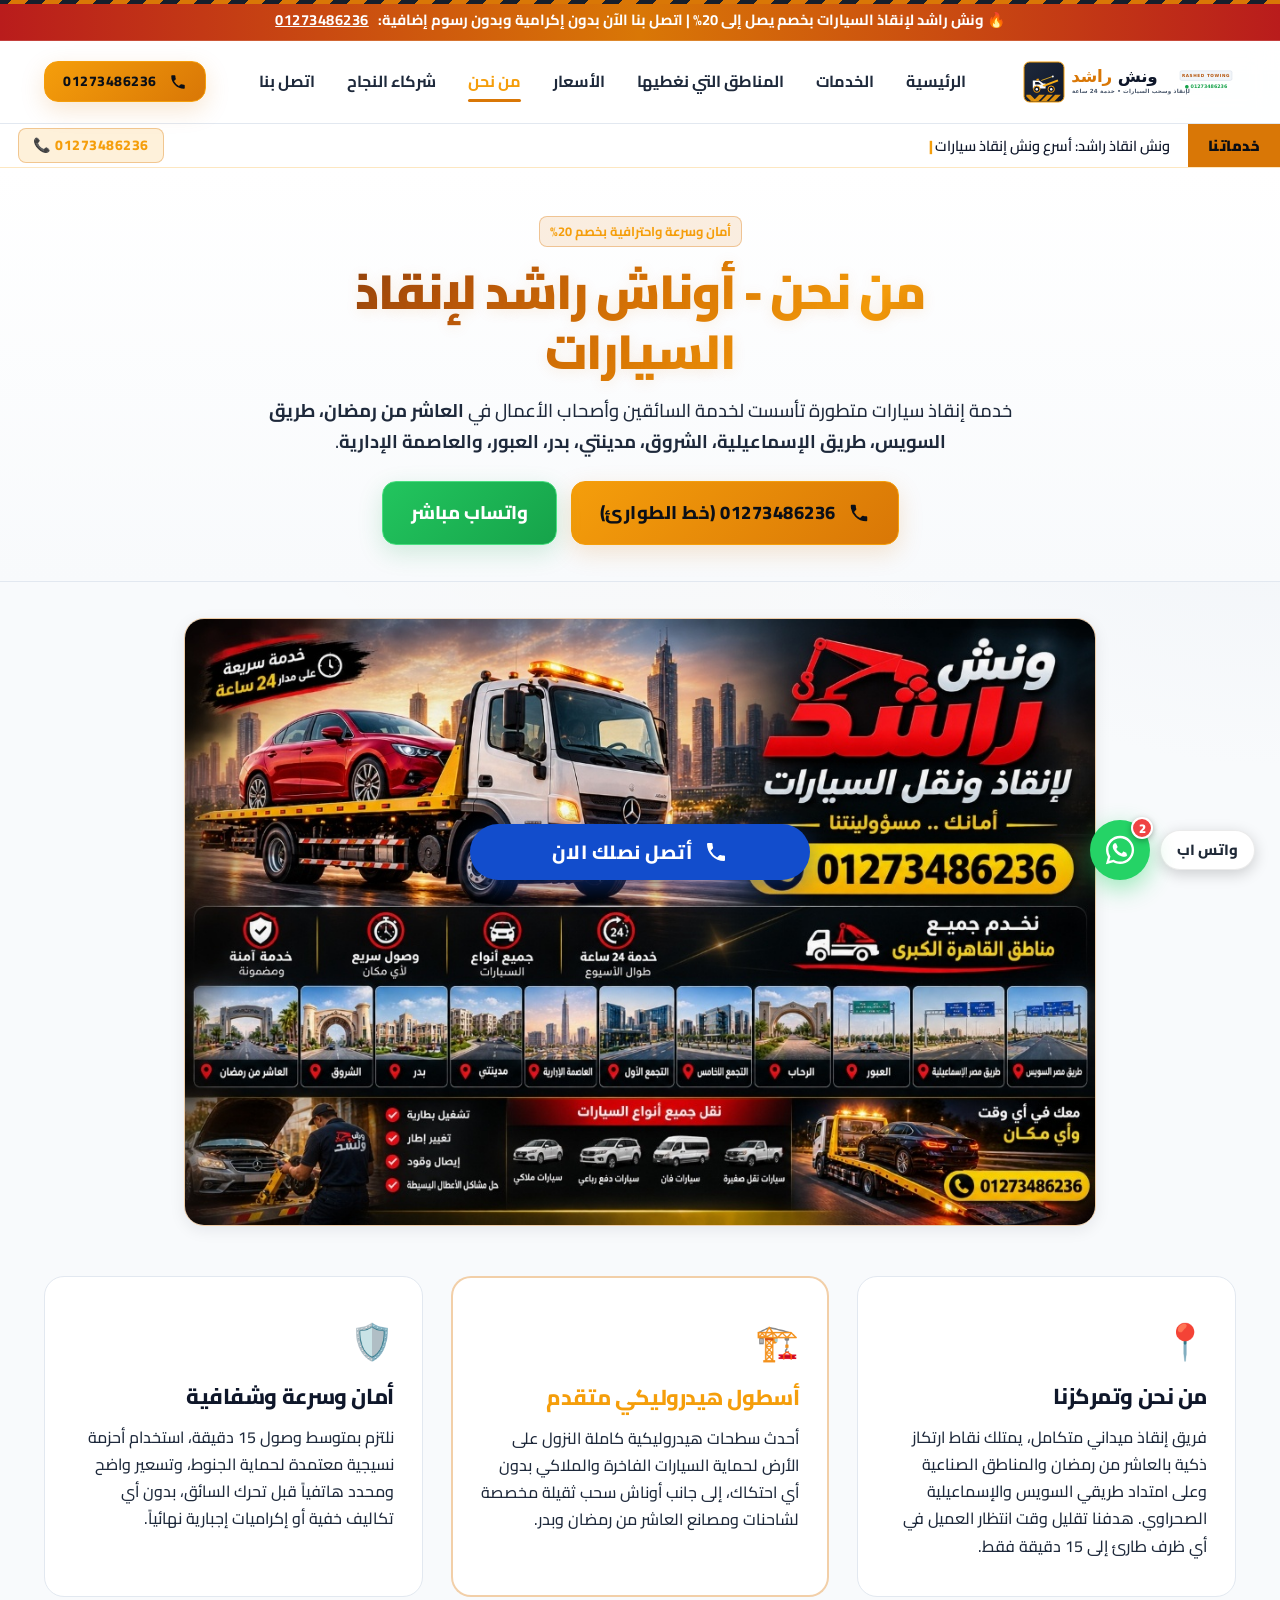
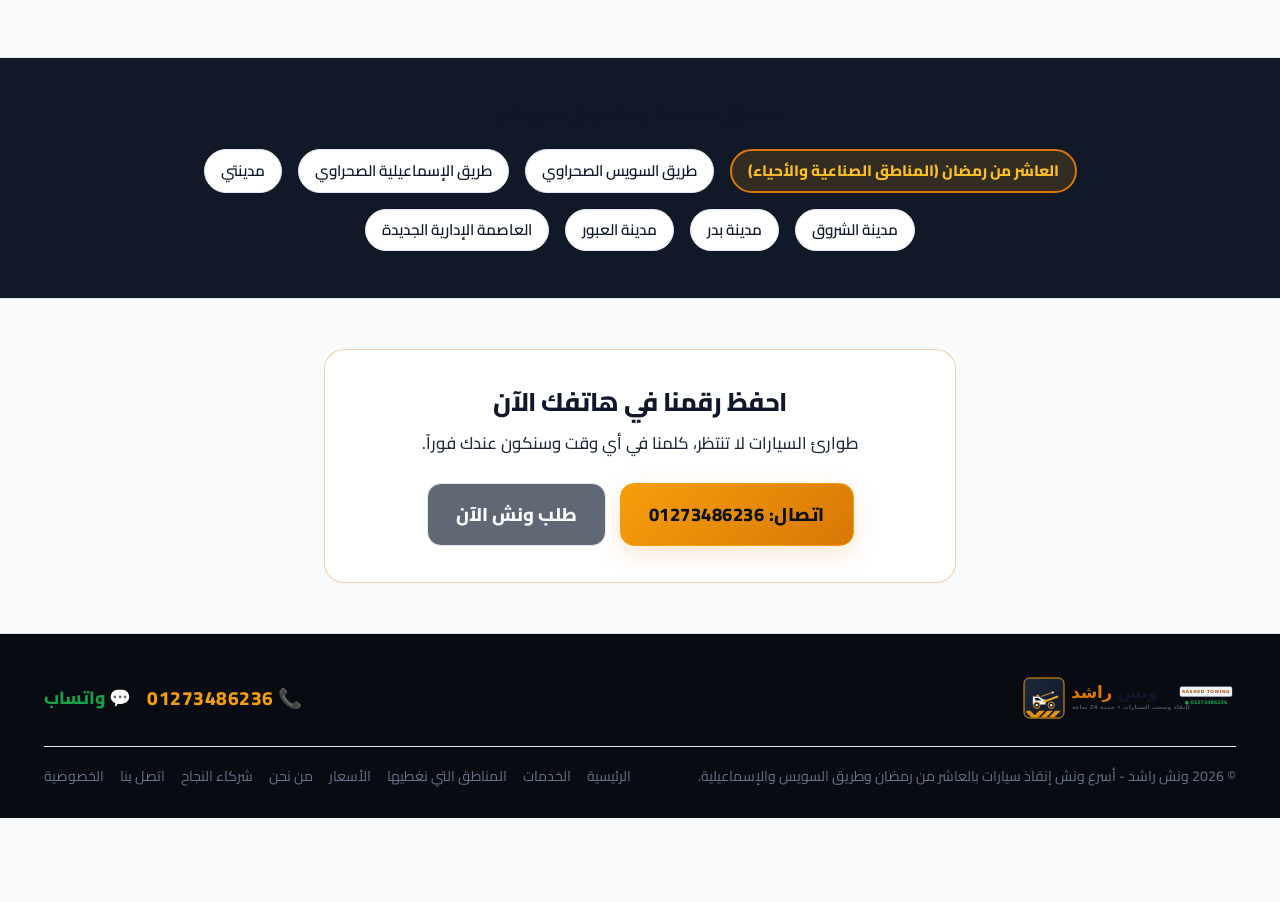
==== commit f8b90c93: "feat(typography): apply dazzling luxury gold metallic gradient to hero title and all h1 headings acr" ====
--- a/about.html
+++ b/about.html
@@ -150,7 +150,7 @@
     <section style="padding: 48px 0 36px; background: linear-gradient(180deg, #ffffff 0%, var(--bg-dark-900) 100%); border-bottom: 1px solid var(--border-subtle);">
       <div class="container" style="text-align: center; max-width: 800px;">
         <span class="badge-caution" style="margin-bottom: 14px; display: inline-block;">أمان وسرعة واحترافية بخصم 20%</span>
-        <h1 style="font-size: clamp(2.2rem, 4vw, 3rem); margin-bottom: 14px; color: #fff;">من نحن - أوناش راشد لإنقاذ السيارات</h1>
+        <h1 class="text-gold-gradient" style="font-size: clamp(2.2rem, 4vw, 3rem); margin-bottom: 14px; ">من نحن - أوناش راشد لإنقاذ السيارات</h1>
         <p style="font-size: 1.15rem; color: #1e293b; margin-bottom: 24px; line-height: 1.7;">
           خدمة إنقاذ سيارات متطورة تأسست لخدمة السائقين وأصحاب الأعمال في <strong>العاشر من رمضان، طريق السويس، طريق الإسماعيلية، الشروق، مدينتي، بدر، العبور، والعاصمة الإدارية</strong>.
         </p>
--- a/assets/css/style.css
+++ b/assets/css/style.css
@@ -597,16 +597,28 @@
   font-size: 0.8rem;
 }
 
-.hero-title {
+.hero-title, .text-gold-gradient, h1.golden-heading {
   font-size: clamp(2.2rem, 5vw, 3.6rem);
   font-weight: 900;
-  line-height: 1.22;
-  color: var(--text-white);
-}
+  line-height: 1.25;
+  color: #b45309;
+  background: linear-gradient(135deg, #78350f 0%, #b45309 25%, #d97706 50%, #f59e0b 75%, #b45309 100%);
+  -webkit-background-clip: text;
+  -webkit-text-fill-color: transparent;
+  display: inline-block;
+  text-shadow: 0 2px 14px rgba(217, 119, 6, 0.12);
+}
+
 .hero-title .highlight {
-  color: var(--amber-400);
+  color: #d97706;
+  background: linear-gradient(135deg, #b45309 0%, #d97706 40%, #f59e0b 80%, #b45309 100%);
+  -webkit-background-clip: text;
+  -webkit-text-fill-color: transparent;
   display: inline-block;
   position: relative;
+  text-decoration: underline;
+  text-decoration-color: rgba(245, 158, 11, 0.45);
+  text-underline-offset: 8px;
 }
 
 .hero-description {
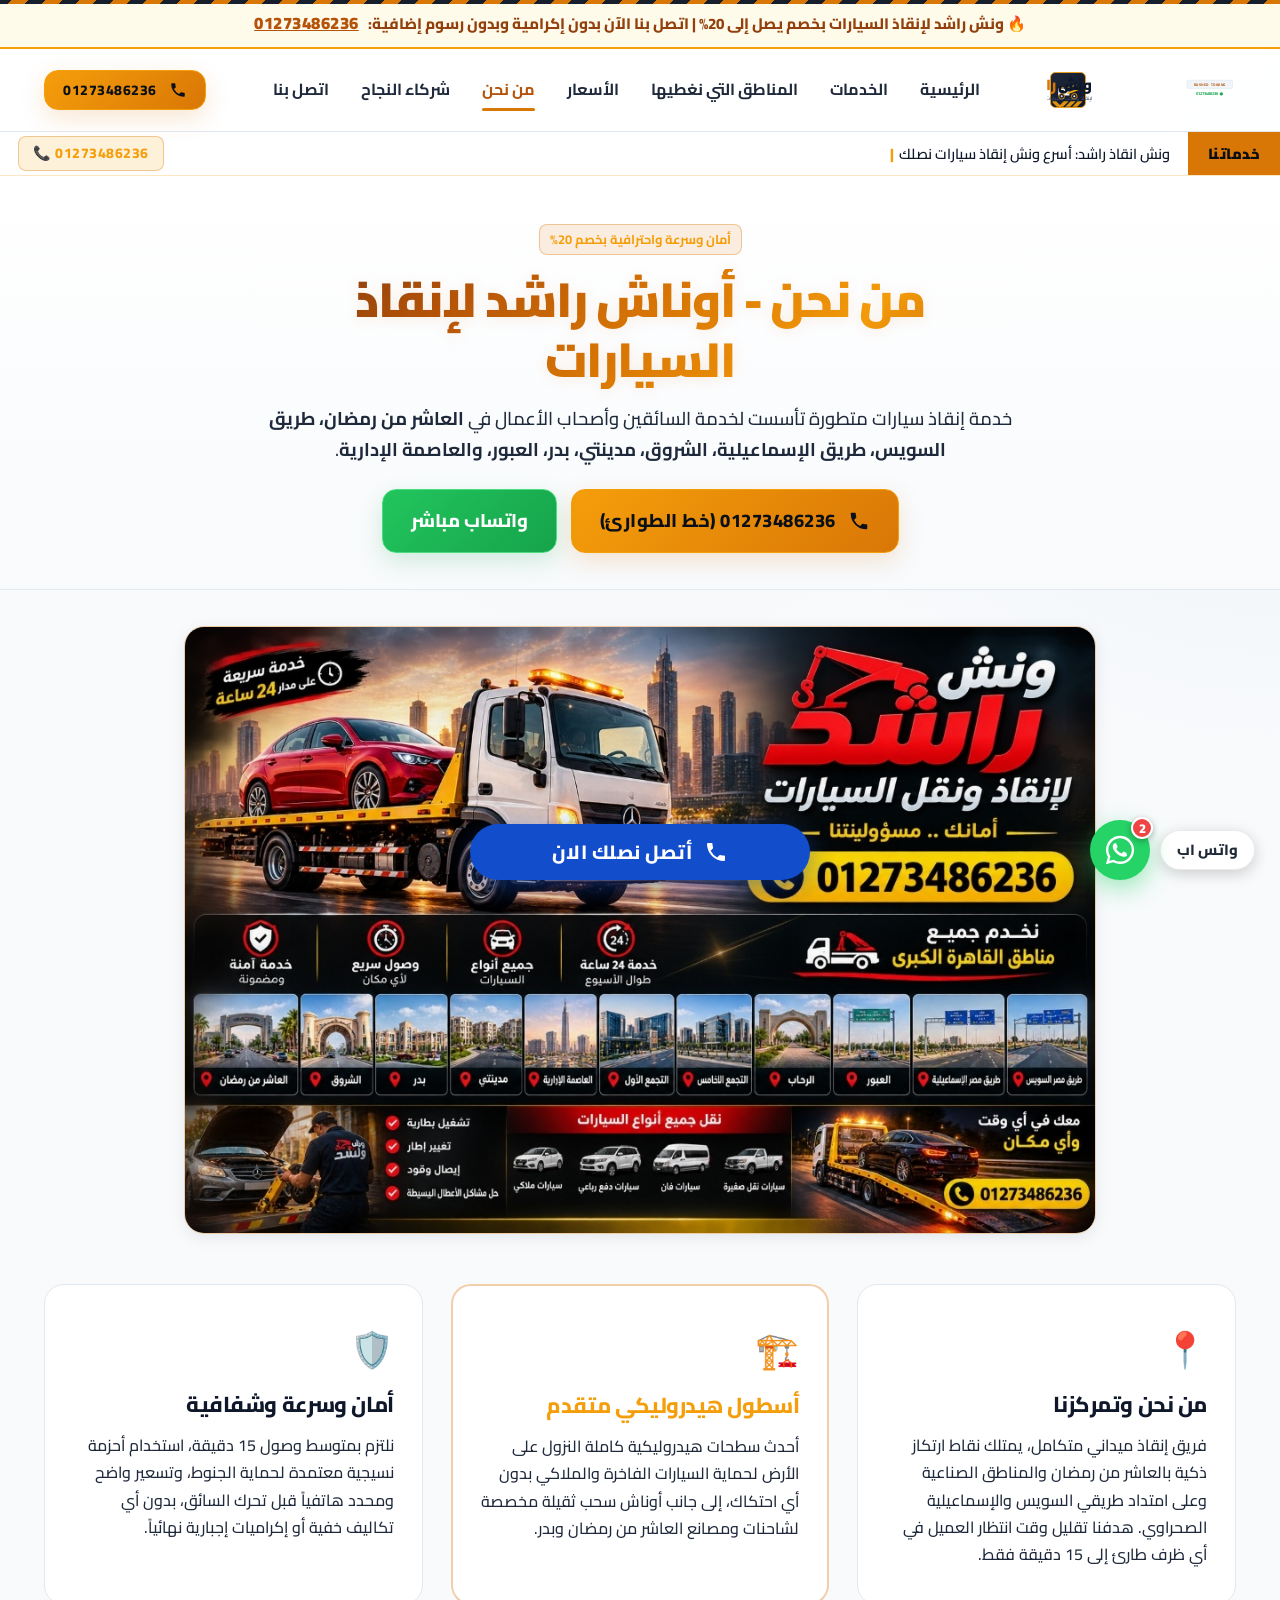
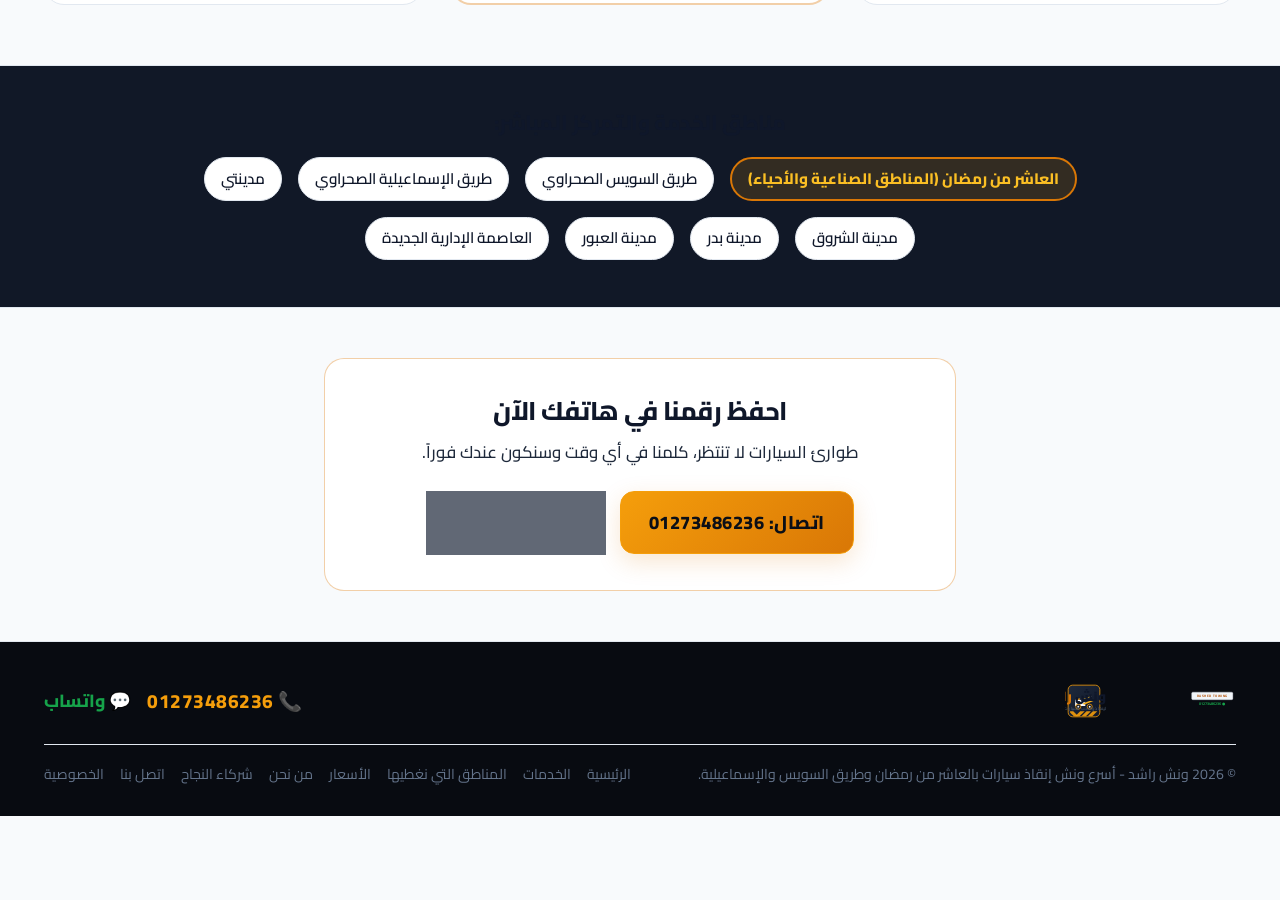
==== commit bad4a790: "fix(nav): overhaul mobile navigation drawer, fix link clicks, add close icon, and refine multi-devic" ====
--- a/about.html
+++ b/about.html
@@ -85,7 +85,67 @@
     <div class="container">
       <div class="header-inner">
         <a href="index.html" class="brand-logo" aria-label="الصفحة الرئيسية لونش راشد">
-          <img src="assets/images/logo.svg" alt="ونش راشد لإنقاذ السيارات" width="200" height="44">
+        <svg xmlns="http://www.w3.org/2000/svg" style="height: 42px; width: auto; max-width: 210px; display: block;" viewBox="0 0 540 120" fill="none" role="img" aria-label="شعار ونش راشد لإنقاذ وسحب السيارات">
+  <defs>
+    <linearGradient id="amberGrad" x1="0%" y1="0%" x2="100%" y2="100%">
+      <stop offset="0%" stop-color="#fbbf24"/>
+      <stop offset="100%" stop-color="#f59e0b"/>
+    </linearGradient>
+    <linearGradient id="charcoalGrad" x1="0%" y1="0%" x2="100%" y2="100%">
+      <stop offset="0%" stop-color="#1e293b"/>
+      <stop offset="100%" stop-color="#0f172a"/>
+    </linearGradient>
+  </defs>
+
+  <!-- Industrial Emblem / Shield -->
+  <g transform="translate(10, 10)">
+    <rect x="0" y="0" width="100" height="100" rx="14" fill="url(#charcoalGrad)" stroke="#f59e0b" stroke-width="2.5"/>
+    
+    <!-- Hazard Warning Stripe Accent at bottom of emblem -->
+    <path d="M6 86 L18 98 H32 L16 82 H6 Z" fill="#f59e0b" opacity="0.9"/>
+    <path d="M38 82 L22 98 H36 L52 82 H38 Z" fill="#f59e0b" opacity="0.9"/>
+    <path d="M58 82 L42 98 H56 L72 82 H58 Z" fill="#f59e0b" opacity="0.9"/>
+    <path d="M78 82 L62 98 H76 L92 82 H78 Z" fill="#f59e0b" opacity="0.9"/>
+
+    <!-- Flatbed Tow Truck Stylized Silhouette -->
+    <!-- Cabin -->
+    <path d="M22 66 L22 46 L38 46 L48 54 L54 54 L54 66 Z" fill="#f8fafc"/>
+    <path d="M28 50 L36 50 L44 56 L28 56 Z" fill="#0f172a"/>
+    <!-- Flatbed Bed tilted -->
+    <polygon points="46,58 84,44 86,48 50,62" fill="url(#amberGrad)"/>
+    <!-- Winch Cable line -->
+    <line x1="44" y1="46" x2="72" y2="36" stroke="#fbbf24" stroke-width="2" stroke-linecap="round"/>
+    <circle cx="72" cy="36" r="2.5" fill="#f8fafc"/>
+    <!-- Wheels -->
+    <circle cx="32" cy="68" r="8" fill="#0f172a" stroke="#f59e0b" stroke-width="2.5"/>
+    <circle cx="32" cy="68" r="3" fill="#f8fafc"/>
+    <circle cx="68" cy="68" r="8" fill="#0f172a" stroke="#f59e0b" stroke-width="2.5"/>
+    <circle cx="68" cy="68" r="3" fill="#f8fafc"/>
+    <!-- Emergency Flashing Light on cabin -->
+    <polygon points="32,42 38,42 36,46 30,46" fill="#f59e0b"/>
+  </g>
+
+  <!-- Typography: Primary Arabic Brand Name -->
+  <text x="128" y="60" font-family="'Cairo', system-ui, sans-serif" font-weight="900" font-size="42" fill="#0f172a" letter-spacing="-0.5">
+    ونش <tspan fill="#d97706">راشد</tspan>
+  </text>
+  
+  <!-- Sub-tagline -->
+  <text x="130" y="88" font-family="'Cairo', system-ui, sans-serif" font-weight="600" font-size="14" fill="#475569" letter-spacing="0.5">
+    لإنقاذ وسحب السيارات • خدمة 24 ساعة
+  </text>
+  
+  <!-- English Badge Subtext -->
+  <rect x="400" y="32" width="130" height="24" rx="4" fill="#f1f5f9" stroke="#cbd5e1" stroke-width="1"/>
+  <text x="465" y="48" font-family="'Cairo', system-ui, sans-serif" font-weight="700" font-size="10.5" fill="#b45309" text-anchor="middle" letter-spacing="1.5">
+    RASHED TOWING
+  </text>
+  
+  <text x="465" y="74" font-family="'Cairo', system-ui, sans-serif" font-weight="700" font-size="12" fill="#16a34a" text-anchor="middle">
+    ● 01273486236
+  </text>
+</svg>
+
         </a>
 
         <nav class="nav-desktop" aria-label="القائمة الرئيسية">
@@ -280,7 +340,67 @@
     <div class="container">
       <div style="display: flex; justify-content: space-between; align-items: center; flex-wrap: wrap; gap: 20px; margin-bottom: 24px;">
         <a href="index.html" class="brand-logo">
-          <img src="assets/images/logo.svg" alt="ونش راشد لإنقاذ السيارات" width="180" height="40">
+          <svg xmlns="http://www.w3.org/2000/svg" style="height: 38px; width: auto; max-width: 190px; display: block;" viewBox="0 0 540 120" fill="none" role="img" aria-label="شعار ونش راشد لإنقاذ وسحب السيارات">
+  <defs>
+    <linearGradient id="amberGrad" x1="0%" y1="0%" x2="100%" y2="100%">
+      <stop offset="0%" stop-color="#fbbf24"/>
+      <stop offset="100%" stop-color="#f59e0b"/>
+    </linearGradient>
+    <linearGradient id="charcoalGrad" x1="0%" y1="0%" x2="100%" y2="100%">
+      <stop offset="0%" stop-color="#1e293b"/>
+      <stop offset="100%" stop-color="#0f172a"/>
+    </linearGradient>
+  </defs>
+
+  <!-- Industrial Emblem / Shield -->
+  <g transform="translate(10, 10)">
+    <rect x="0" y="0" width="100" height="100" rx="14" fill="url(#charcoalGrad)" stroke="#f59e0b" stroke-width="2.5"/>
+    
+    <!-- Hazard Warning Stripe Accent at bottom of emblem -->
+    <path d="M6 86 L18 98 H32 L16 82 H6 Z" fill="#f59e0b" opacity="0.9"/>
+    <path d="M38 82 L22 98 H36 L52 82 H38 Z" fill="#f59e0b" opacity="0.9"/>
+    <path d="M58 82 L42 98 H56 L72 82 H58 Z" fill="#f59e0b" opacity="0.9"/>
+    <path d="M78 82 L62 98 H76 L92 82 H78 Z" fill="#f59e0b" opacity="0.9"/>
+
+    <!-- Flatbed Tow Truck Stylized Silhouette -->
+    <!-- Cabin -->
+    <path d="M22 66 L22 46 L38 46 L48 54 L54 54 L54 66 Z" fill="#f8fafc"/>
+    <path d="M28 50 L36 50 L44 56 L28 56 Z" fill="#0f172a"/>
+    <!-- Flatbed Bed tilted -->
+    <polygon points="46,58 84,44 86,48 50,62" fill="url(#amberGrad)"/>
+    <!-- Winch Cable line -->
+    <line x1="44" y1="46" x2="72" y2="36" stroke="#fbbf24" stroke-width="2" stroke-linecap="round"/>
+    <circle cx="72" cy="36" r="2.5" fill="#f8fafc"/>
+    <!-- Wheels -->
+    <circle cx="32" cy="68" r="8" fill="#0f172a" stroke="#f59e0b" stroke-width="2.5"/>
+    <circle cx="32" cy="68" r="3" fill="#f8fafc"/>
+    <circle cx="68" cy="68" r="8" fill="#0f172a" stroke="#f59e0b" stroke-width="2.5"/>
+    <circle cx="68" cy="68" r="3" fill="#f8fafc"/>
+    <!-- Emergency Flashing Light on cabin -->
+    <polygon points="32,42 38,42 36,46 30,46" fill="#f59e0b"/>
+  </g>
+
+  <!-- Typography: Primary Arabic Brand Name -->
+  <text x="128" y="60" font-family="'Cairo', system-ui, sans-serif" font-weight="900" font-size="42" fill="#0f172a" letter-spacing="-0.5">
+    ونش <tspan fill="#d97706">راشد</tspan>
+  </text>
+  
+  <!-- Sub-tagline -->
+  <text x="130" y="88" font-family="'Cairo', system-ui, sans-serif" font-weight="600" font-size="14" fill="#475569" letter-spacing="0.5">
+    لإنقاذ وسحب السيارات • خدمة 24 ساعة
+  </text>
+  
+  <!-- English Badge Subtext -->
+  <rect x="400" y="32" width="130" height="24" rx="4" fill="#f1f5f9" stroke="#cbd5e1" stroke-width="1"/>
+  <text x="465" y="48" font-family="'Cairo', system-ui, sans-serif" font-weight="700" font-size="10.5" fill="#b45309" text-anchor="middle" letter-spacing="1.5">
+    RASHED TOWING
+  </text>
+  
+  <text x="465" y="74" font-family="'Cairo', system-ui, sans-serif" font-weight="700" font-size="12" fill="#16a34a" text-anchor="middle">
+    ● 01273486236
+  </text>
+</svg>
+
         </a>
         <div style="display: flex; align-items: center; gap: 16px; font-weight: 800;">
           <a href="tel:01273486236" class="tnum text-amber" style="font-size: 1.2rem;">📞 01273486236</a>
--- a/assets/css/style.css
+++ b/assets/css/style.css
@@ -426,7 +426,8 @@
   width: auto;
 }
 
-.nav-desktop {
+.nav-desktop,
+.nav-links {
   display: flex;
   align-items: center;
   gap: 32px;
@@ -440,7 +441,7 @@
   transition: color var(--transition-fast);
 }
 .nav-link:hover, .nav-link.active {
-  color: var(--amber-400);
+  color: var(--amber-600);
 }
 .nav-link.active::after {
   content: "";
@@ -481,57 +482,101 @@
 /* Mobile Nav Toggle */
 .mobile-toggle {
   display: none;
-  background: transparent;
-  border: 1px solid var(--border-card);
-  color: var(--text-white);
-  padding: 10px;
+  background: #f8fafc;
+  border: 1.5px solid #cbd5e1;
+  color: #0f172a;
+  padding: 8px 12px;
   border-radius: var(--radius-sm);
   cursor: pointer;
   align-items: center;
   justify-content: center;
+  transition: all 0.2s ease;
+}
+.mobile-toggle:hover {
+  background: #f1f5f9;
+  border-color: var(--amber-500);
+  color: var(--amber-600);
 }
 .mobile-toggle svg {
   width: 24px;
   height: 24px;
-}
-
-/* Mobile Nav Drawer */
+  stroke: #0f172a;
+}
+
+/* Mobile Nav Drawer (App-like Smooth Dropdown) */
 .mobile-drawer {
   display: none;
-  background: var(--bg-dark-800);
-  border-bottom: 2px solid var(--amber-500);
-  padding: 24px;
-  box-shadow: var(--shadow-lg);
+  background: #ffffff;
+  border-bottom: 3px solid var(--amber-500);
+  padding: 16px 20px 24px;
+  box-shadow: 0 20px 40px rgba(15, 23, 42, 0.18);
+  max-height: calc(100vh - 75px);
+  overflow-y: auto;
+  -webkit-overflow-scrolling: touch;
+  overscroll-behavior: contain;
 }
 .mobile-drawer.open {
   display: block;
+  animation: slideDownMenu 0.22s cubic-bezier(0.16, 1, 0.3, 1);
+}
+@keyframes slideDownMenu {
+  from { opacity: 0; transform: translateY(-8px); }
+  to { opacity: 1; transform: translateY(0); }
 }
 .mobile-menu-links {
   display: flex;
   flex-direction: column;
-  gap: 16px;
-  margin-bottom: 24px;
+  gap: 6px;
+  margin-bottom: 16px;
 }
 .mobile-menu-links .nav-link {
-  font-size: 1.15rem;
-  padding: 10px 0;
-  border-bottom: 1px solid var(--border-subtle);
+  font-size: 1.05rem;
+  font-weight: 700;
+  color: #0f172a;
+  padding: 12px 16px;
+  min-height: 48px;
+  border-radius: 8px;
+  border-bottom: 1px solid #f1f5f9;
+  border-right: 4px solid transparent;
+  display: flex;
+  align-items: center;
+  justify-content: space-between;
+  transition: all 0.15s ease;
+  text-decoration: none;
+}
+.mobile-menu-links .nav-link::after {
+  content: "‹";
+  font-size: 1.3rem;
+  color: #94a3b8;
+  font-weight: 400;
+}
+.mobile-menu-links .nav-link:hover,
+.mobile-menu-links .nav-link.active {
+  background: #fffbeb;
+  color: var(--amber-600);
+  border-color: #fde68a;
+  border-right-color: var(--amber-500);
+}
+.mobile-menu-links .nav-link.active::after {
+  color: var(--amber-600);
 }
 .mobile-drawer-cta {
   display: flex;
   flex-direction: column;
-  gap: 12px;
+  gap: 10px;
+  padding-top: 8px;
 }
 
 @media (max-width: 991px) {
-  .nav-desktop {
-    display: none;
+  .nav-desktop,
+  .nav-links {
+    display: none !important;
   }
   .mobile-toggle {
-    display: flex;
+    display: flex !important;
   }
   .header-phone-box {
-    display: none;
+    display: none !important;
   }
 }
 
@@ -1812,20 +1857,24 @@
    19. Winch Alamir Inspired SEO & High-Converting Components
    -------------------------------------------------------------------------- */
 
-/* Top Promo / Discount Strip */
+/* Top Promo / Discount Strip (Winch Alamir Style) */
 .promo-strip {
-  background: linear-gradient(90deg, #b91c1c 0%, #d97706 50%, #b91c1c 100%);
-  color: #ffffff;
-  padding: 8px 12px;
-  font-size: 0.92rem;
-  font-weight: 700;
+  background: #fffbeb;
+  border-bottom: 2px solid #f59e0b;
+  color: #92400e;
+  padding: 10px 14px;
+  font-size: 0.95rem;
+  font-weight: 800;
   text-align: center;
-  border-bottom: 1px solid rgba(255, 255, 255, 0.15);
+  box-shadow: 0 2px 8px rgba(245, 158, 11, 0.12);
+  line-height: 1.6;
 }
 .promo-strip a {
-  color: #fff;
+  color: #b45309;
+  font-weight: 900;
   text-decoration: underline;
   margin-right: 6px;
+  font-size: 1.05rem;
 }
 
 /* Star Rating Box (KK Star Ratings Look for SERP Rich Results) */
@@ -1946,6 +1995,144 @@
 .area-card-btn:hover {
   background: var(--amber-500);
   color: #000000;
+}
+
+/* ==========================================================================
+   WINCH ALAMIR ELITE MOBILE VISUAL SHOWCASE (1:1 High-Conversion Layout)
+   ========================================================================== */
+.mobile-alamir-showcase {
+  margin-top: 24px;
+  margin-bottom: 32px;
+}
+.alamir-featured-card {
+  position: relative;
+  border-radius: 16px;
+  overflow: hidden;
+  box-shadow: 0 8px 24px rgba(15, 23, 42, 0.12);
+  border: 2px solid var(--amber-500);
+  margin-bottom: 14px;
+  background: #0f172a;
+  aspect-ratio: 16 / 9;
+  display: block;
+  text-decoration: none;
+}
+.alamir-featured-card img {
+  width: 100%;
+  height: 100%;
+  object-fit: cover;
+  transition: transform 0.4s ease;
+  display: block;
+}
+.alamir-featured-card:hover img {
+  transform: scale(1.03);
+}
+.alamir-featured-overlay {
+  position: absolute;
+  inset: 0;
+  background: linear-gradient(to top, rgba(15, 23, 42, 0.94) 0%, rgba(15, 23, 42, 0.45) 55%, transparent 100%);
+  display: flex;
+  flex-direction: column;
+  justify-content: space-between;
+  padding: 16px;
+}
+.alamir-badge-top {
+  align-self: flex-start;
+  background: #f59e0b;
+  color: #0f172a;
+  font-size: 0.82rem;
+  font-weight: 900;
+  padding: 5px 14px;
+  border-radius: 20px;
+  box-shadow: 0 2px 8px rgba(0,0,0,0.3);
+  display: inline-flex;
+  align-items: center;
+  gap: 6px;
+}
+.alamir-featured-content {
+  color: #ffffff;
+}
+.alamir-featured-title {
+  font-size: 1.35rem;
+  font-weight: 900;
+  color: #ffffff !important;
+  margin: 0 0 6px 0;
+  text-shadow: 0 2px 8px rgba(0,0,0,0.9);
+}
+.alamir-featured-cta {
+  display: inline-flex;
+  align-items: center;
+  gap: 8px;
+  color: #fbbf24;
+  font-weight: 800;
+  font-size: 0.98rem;
+}
+
+/* 2-Column Mobile Grid */
+.alamir-grid-2col {
+  display: grid;
+  grid-template-columns: repeat(2, 1fr);
+  gap: 12px;
+}
+@media (min-width: 769px) {
+  .alamir-grid-2col {
+    grid-template-columns: repeat(4, 1fr);
+    gap: 16px;
+  }
+}
+.alamir-card {
+  position: relative;
+  border-radius: 14px;
+  overflow: hidden;
+  background: linear-gradient(135deg, #1e293b 0%, #0f172a 100%);
+  border: 1.5px solid rgba(217, 119, 6, 0.35);
+  box-shadow: 0 4px 14px rgba(15, 23, 42, 0.08);
+  aspect-ratio: 4 / 3;
+  display: block;
+  text-decoration: none;
+  transition: transform 0.25s ease, border-color 0.25s ease, box-shadow 0.25s ease;
+}
+.alamir-card:hover, .alamir-card:active {
+  transform: translateY(-3px);
+  border-color: #d97706;
+  box-shadow: 0 8px 24px rgba(217, 119, 6, 0.25);
+}
+.alamir-card img {
+  width: 100%;
+  height: 100%;
+  object-fit: cover;
+  transition: transform 0.4s ease;
+  display: block;
+}
+.alamir-card:hover img {
+  transform: scale(1.05);
+}
+.alamir-card-overlay {
+  position: absolute;
+  inset: 0;
+  background: linear-gradient(to top, rgba(15, 23, 42, 0.92) 0%, rgba(15, 23, 42, 0.25) 60%, transparent 100%);
+  display: flex;
+  flex-direction: column;
+  justify-content: space-between;
+  padding: 10px;
+}
+.alamir-card-badge {
+  align-self: flex-start;
+  background: rgba(22, 163, 74, 0.92);
+  color: #ffffff;
+  font-size: 0.72rem;
+  font-weight: 800;
+  padding: 2px 8px;
+  border-radius: 12px;
+  box-shadow: 0 1px 4px rgba(0,0,0,0.3);
+}
+.alamir-card-title {
+  color: #ffffff !important;
+  font-size: 0.95rem;
+  font-weight: 800;
+  line-height: 1.35;
+  margin: 0;
+  text-align: center;
+  text-shadow: 0 2px 6px rgba(0,0,0,0.9);
 }
 
 /* ==========================================================================
@@ -2550,3 +2737,279 @@
     box-shadow: 0 0 0 0 rgba(18, 77, 204, 0);
   }
 }
+
+/* ==========================================================================
+   COMPREHENSIVE MULTI-DEVICE RESPONSIVE SYSTEM
+   Guarantees 100% flawless display across Mobile (320px - 480px),
+   Phablets (481px - 768px), Tablets (769px - 1024px), & Desktop (> 1024px)
+   ========================================================================== */
+
+/* Universal Overflow Protection (No horizontal scrollbar on any phone) */
+html, body {
+  overflow-x: hidden !important;
+  max-width: 100vw;
+  width: 100%;
+}
+
+img, video, iframe, svg {
+  max-width: 100%;
+  height: auto;
+}
+
+/* 1. Large Tablets & Small Laptops (769px to 1024px) */
+@media (max-width: 1024px) {
+  .container {
+    padding-left: 20px;
+    padding-right: 20px;
+  }
+  .hero-grid {
+    gap: 32px;
+  }
+  .alamir-grid-2col {
+    grid-template-columns: repeat(3, 1fr);
+    gap: 14px;
+  }
+}
+
+/* 2. Standard Tablets & Mobile Landscape (577px to 768px) */
+@media (max-width: 768px) {
+  .section-padding {
+    padding-top: 40px !important;
+    padding-bottom: 40px !important;
+  }
+  
+  .hero-section {
+    padding-top: 24px !important;
+    padding-bottom: 36px !important;
+  }
+  
+  .hero-title, .text-gold-gradient, h1.golden-heading {
+    font-size: clamp(1.65rem, 5.5vw, 2.3rem) !important;
+    line-height: 1.3 !important;
+  }
+
+  .alamir-grid-2col {
+    grid-template-columns: repeat(2, 1fr) !important;
+    gap: 10px !important;
+  }
+
+  .alamir-card-title {
+    font-size: 0.88rem !important;
+  }
+
+  .floating-whatsapp-label {
+    display: none !important; /* Hide text label on mobile to keep screen ultra-clean */
+  }
+
+  .floating-actions-dock {
+    bottom: 80px !important;
+    right: 14px !important;
+  }
+
+  .wp-call-button {
+    width: calc(100% - 28px) !important;
+    max-width: 380px !important;
+    height: 52px !important;
+    font-size: 1.15rem !important;
+    bottom: 12px !important;
+  }
+
+  body {
+    padding-bottom: 84px !important;
+  }
+}
+
+/* 3. Standard Mobile Phones (376px to 576px) */
+@media (max-width: 576px) {
+  .container {
+    padding-left: 14px !important;
+    padding-right: 14px !important;
+  }
+
+  /* Header Compact Bar */
+  .site-header {
+    height: auto !important;
+  }
+  .header-inner {
+    padding: 10px 0 !important;
+  }
+  .brand-logo svg {
+    max-width: 175px !important;
+    height: 38px !important;
+  }
+  .header-actions {
+    gap: 8px !important;
+  }
+  .header-actions .btn-sm {
+    padding: 7px 12px !important;
+    font-size: 0.85rem !important;
+  }
+
+  /* Promo Strip */
+  .promo-strip {
+    font-size: 0.84rem !important;
+    padding: 8px 10px !important;
+    line-height: 1.5 !important;
+  }
+  .promo-strip a {
+    font-size: 0.95rem !important;
+  }
+
+  /* Hero Adjustments */
+  .hero-content {
+    gap: 12px !important;
+  }
+  .hero-title, .text-gold-gradient, h1.golden-heading {
+    font-size: clamp(1.45rem, 5.2vw, 1.85rem) !important;
+    line-height: 1.32 !important;
+  }
+  .hero-title .highlight {
+    text-underline-offset: 4px !important;
+  }
+
+  /* Buttons on Mobile */
+  .btn-lg {
+    padding: 14px 18px !important;
+    font-size: 1.05rem !important;
+    width: 100% !important;
+    justify-content: center !important;
+  }
+
+  /* 4 Core Selling Points in 2x2 Grid */
+  .hero-selling-points,
+  .hero-content > div:last-child {
+    grid-template-columns: repeat(2, 1fr) !important;
+    gap: 8px 10px !important;
+    font-size: 0.82rem !important;
+    padding-top: 12px !important;
+    margin-top: 10px !important;
+  }
+
+  /* Winch Alamir Mobile Cards */
+  .alamir-featured-card {
+    border-radius: 12px !important;
+    margin-bottom: 10px !important;
+    aspect-ratio: 16 / 9 !important;
+  }
+  .alamir-featured-overlay {
+    padding: 12px 10px !important;
+  }
+  .alamir-featured-title {
+    font-size: 1.08rem !important;
+    margin-bottom: 4px !important;
+  }
+  .alamir-featured-cta {
+    font-size: 0.86rem !important;
+  }
+  .alamir-badge-top {
+    font-size: 0.74rem !important;
+    padding: 3px 10px !important;
+  }
+
+  .alamir-grid-2col {
+    gap: 8px !important;
+  }
+  .alamir-card {
+    border-radius: 10px !important;
+    aspect-ratio: 4 / 3 !important;
+  }
+  .alamir-card-overlay {
+    padding: 8px 6px !important;
+  }
+  .alamir-card-badge {
+    font-size: 0.65rem !important;
+    padding: 2px 6px !important;
+  }
+  .alamir-card-title {
+    font-size: 0.82rem !important;
+    line-height: 1.25 !important;
+  }
+
+  /* Cards & Hubs */
+  .station-hub-card {
+    padding: 18px 14px !important;
+    border-radius: var(--radius-md) !important;
+  }
+  .area-card-body {
+    padding: 14px 12px !important;
+  }
+  .seo-rich-box {
+    padding: 18px 14px !important;
+  }
+}
+
+/* 3.5. Intermediate Mobile Phones (376px to 450px) */
+@media (max-width: 450px) {
+  .brand-logo svg {
+    max-width: 150px !important;
+    height: 33px !important;
+  }
+  .header-actions {
+    gap: 6px !important;
+  }
+  .header-actions .btn-sm {
+    padding: 6px 10px !important;
+    font-size: 0.8rem !important;
+  }
+  .mobile-toggle {
+    padding: 6px 10px !important;
+  }
+  .floating-whatsapp-label {
+    display: none !important;
+  }
+}
+
+/* 4. Ultra-Small / Compact Phones (320px to 375px - iPhone SE / Fold outer screen) */
+@media (max-width: 375px) {
+  .container {
+    padding-left: 10px !important;
+    padding-right: 10px !important;
+  }
+
+  .brand-logo svg {
+    max-width: 145px !important;
+    height: 32px !important;
+  }
+
+  .header-actions .btn-sm {
+    padding: 6px 8px !important;
+    font-size: 0.78rem !important;
+  }
+  .header-actions .btn-sm svg {
+    width: 15px !important;
+    height: 15px !important;
+  }
+
+  .mobile-toggle {
+    padding: 6px 9px !important;
+  }
+  .mobile-toggle svg {
+    width: 20px !important;
+    height: 20px !important;
+  }
+
+  .hero-title, .text-gold-gradient, h1.golden-heading {
+    font-size: 1.38rem !important;
+    line-height: 1.3 !important;
+  }
+
+  .alamir-card-title {
+    font-size: 0.76rem !important;
+  }
+
+  .wp-call-button {
+    width: calc(100% - 16px) !important;
+    height: 48px !important;
+    font-size: 1.05rem !important;
+  }
+
+  .floating-whatsapp-btn {
+    width: 48px !important;
+    height: 48px !important;
+  }
+  .floating-whatsapp-btn svg {
+    width: 26px !important;
+    height: 26px !important;
+  }
+}
+
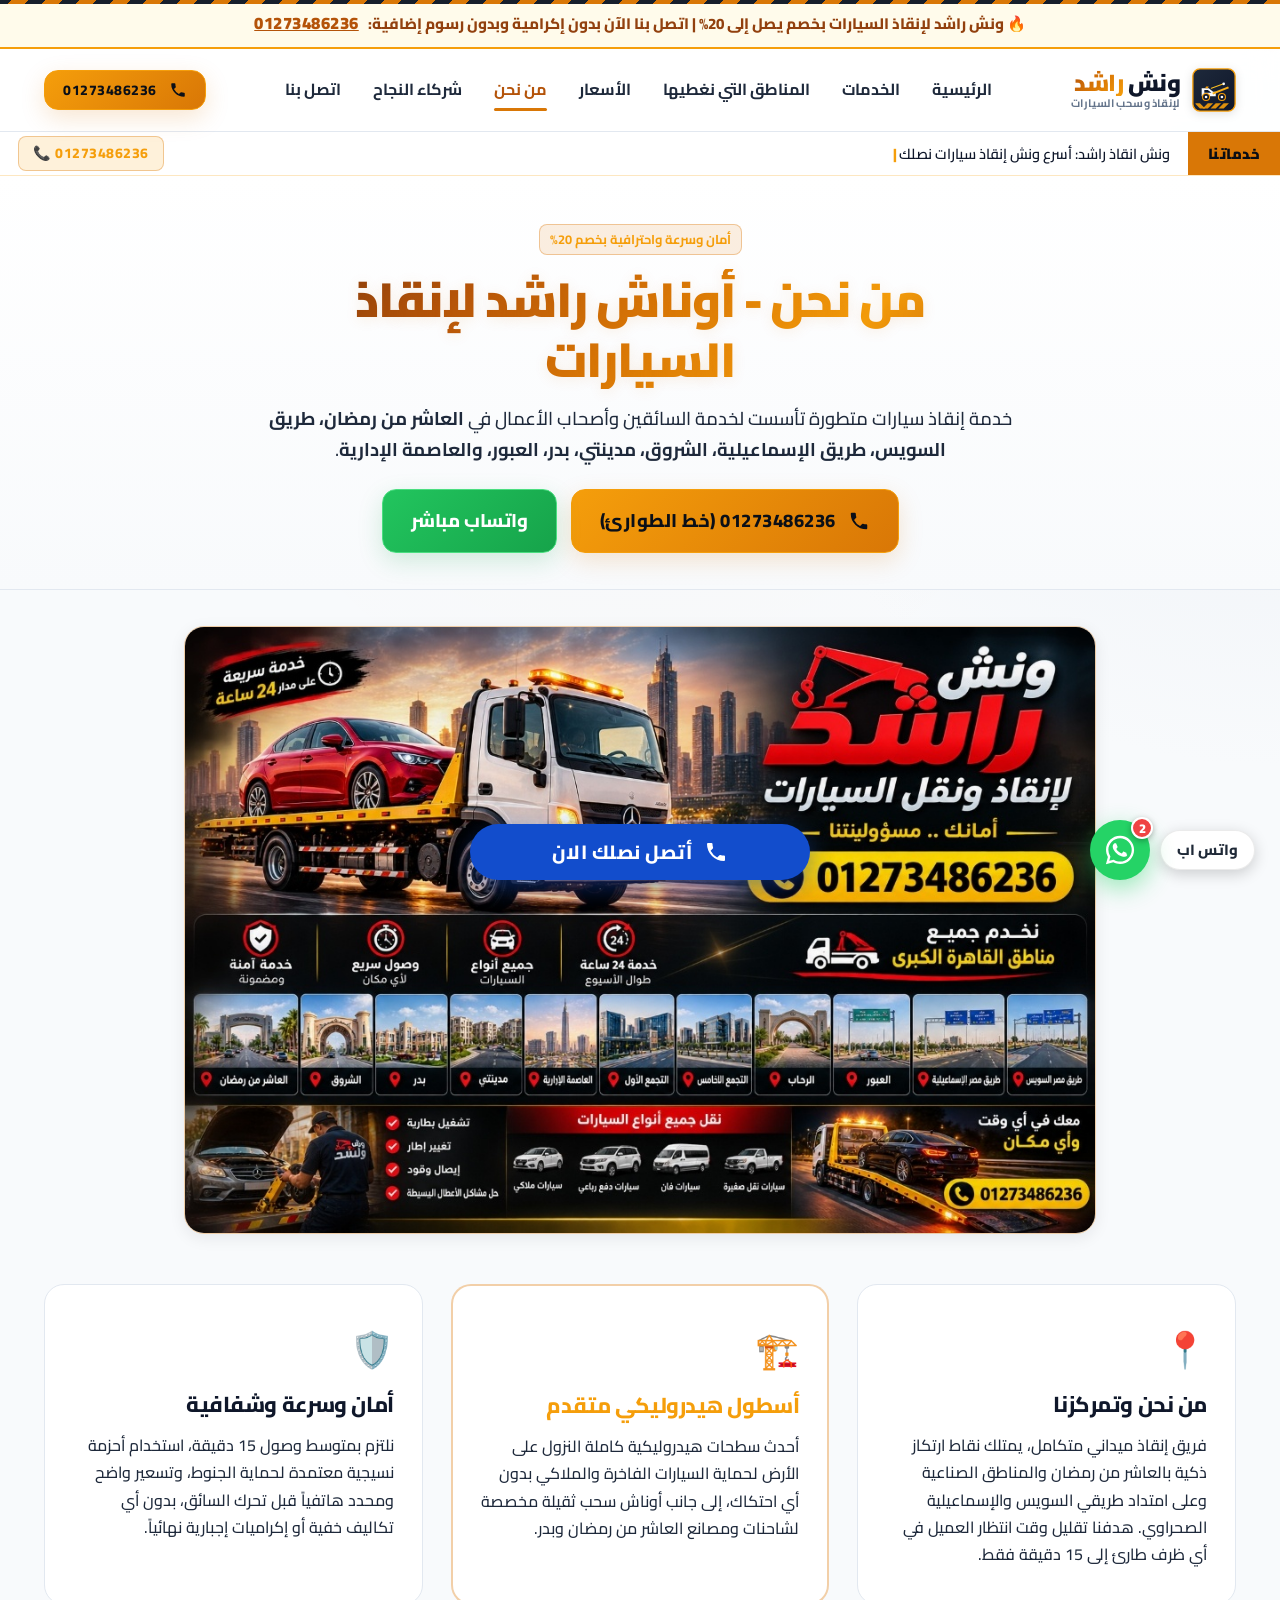
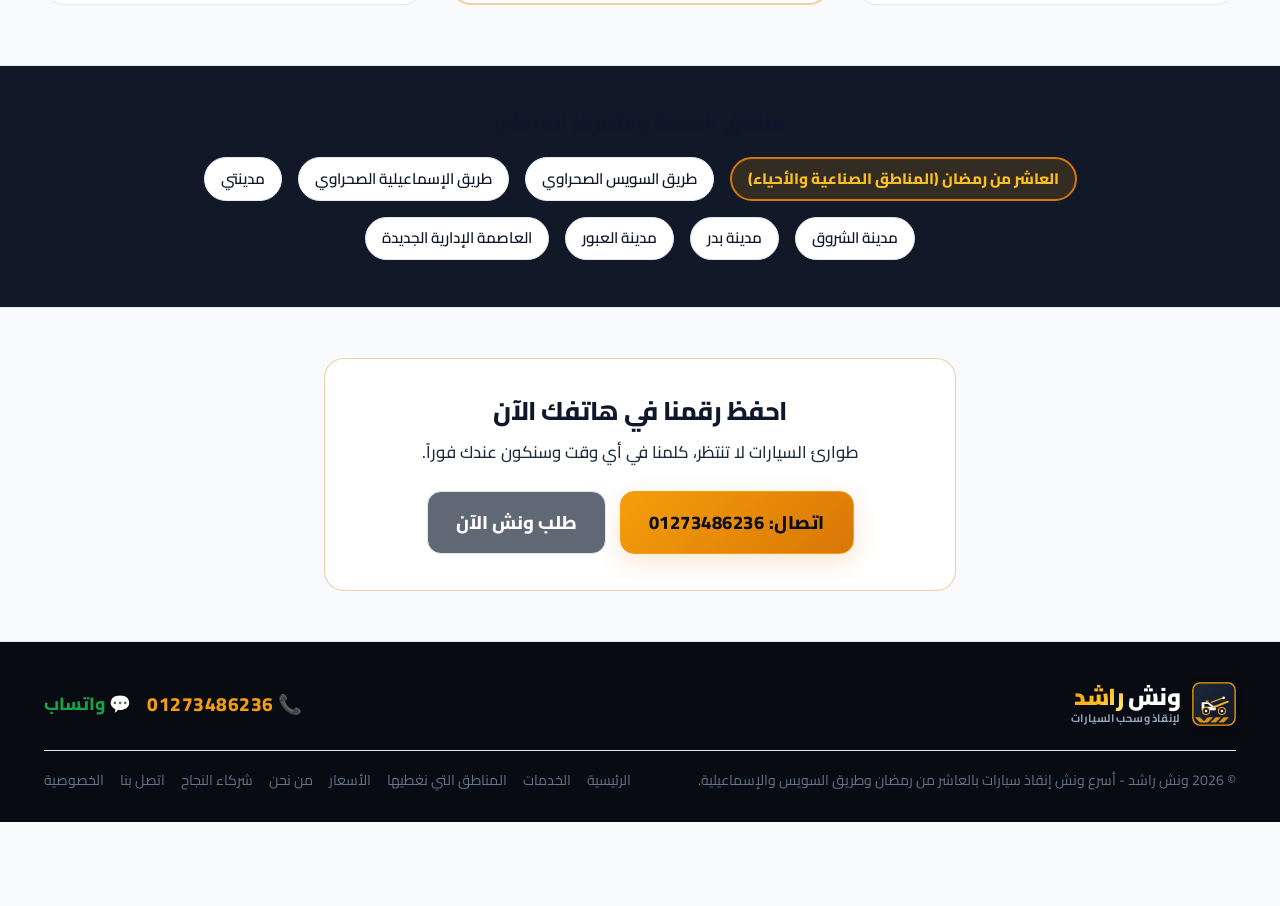
==== commit 5311ac2b: "fix(logo): eliminate SVG coordinate overlap by introducing bulletproof semantic flexbox brand logo w" ====
--- a/about.html
+++ b/about.html
@@ -85,67 +85,39 @@
     <div class="container">
       <div class="header-inner">
         <a href="index.html" class="brand-logo" aria-label="الصفحة الرئيسية لونش راشد">
-        <svg xmlns="http://www.w3.org/2000/svg" style="height: 42px; width: auto; max-width: 210px; display: block;" viewBox="0 0 540 120" fill="none" role="img" aria-label="شعار ونش راشد لإنقاذ وسحب السيارات">
-  <defs>
-    <linearGradient id="amberGrad" x1="0%" y1="0%" x2="100%" y2="100%">
-      <stop offset="0%" stop-color="#fbbf24"/>
-      <stop offset="100%" stop-color="#f59e0b"/>
-    </linearGradient>
-    <linearGradient id="charcoalGrad" x1="0%" y1="0%" x2="100%" y2="100%">
-      <stop offset="0%" stop-color="#1e293b"/>
-      <stop offset="100%" stop-color="#0f172a"/>
-    </linearGradient>
-  </defs>
-
-  <!-- Industrial Emblem / Shield -->
-  <g transform="translate(10, 10)">
-    <rect x="0" y="0" width="100" height="100" rx="14" fill="url(#charcoalGrad)" stroke="#f59e0b" stroke-width="2.5"/>
-    
-    <!-- Hazard Warning Stripe Accent at bottom of emblem -->
-    <path d="M6 86 L18 98 H32 L16 82 H6 Z" fill="#f59e0b" opacity="0.9"/>
-    <path d="M38 82 L22 98 H36 L52 82 H38 Z" fill="#f59e0b" opacity="0.9"/>
-    <path d="M58 82 L42 98 H56 L72 82 H58 Z" fill="#f59e0b" opacity="0.9"/>
-    <path d="M78 82 L62 98 H76 L92 82 H78 Z" fill="#f59e0b" opacity="0.9"/>
-
-    <!-- Flatbed Tow Truck Stylized Silhouette -->
-    <!-- Cabin -->
-    <path d="M22 66 L22 46 L38 46 L48 54 L54 54 L54 66 Z" fill="#f8fafc"/>
-    <path d="M28 50 L36 50 L44 56 L28 56 Z" fill="#0f172a"/>
-    <!-- Flatbed Bed tilted -->
-    <polygon points="46,58 84,44 86,48 50,62" fill="url(#amberGrad)"/>
-    <!-- Winch Cable line -->
-    <line x1="44" y1="46" x2="72" y2="36" stroke="#fbbf24" stroke-width="2" stroke-linecap="round"/>
-    <circle cx="72" cy="36" r="2.5" fill="#f8fafc"/>
-    <!-- Wheels -->
-    <circle cx="32" cy="68" r="8" fill="#0f172a" stroke="#f59e0b" stroke-width="2.5"/>
-    <circle cx="32" cy="68" r="3" fill="#f8fafc"/>
-    <circle cx="68" cy="68" r="8" fill="#0f172a" stroke="#f59e0b" stroke-width="2.5"/>
-    <circle cx="68" cy="68" r="3" fill="#f8fafc"/>
-    <!-- Emergency Flashing Light on cabin -->
-    <polygon points="32,42 38,42 36,46 30,46" fill="#f59e0b"/>
-  </g>
-
-  <!-- Typography: Primary Arabic Brand Name -->
-  <text x="128" y="60" font-family="'Cairo', system-ui, sans-serif" font-weight="900" font-size="42" fill="#0f172a" letter-spacing="-0.5">
-    ونش <tspan fill="#d97706">راشد</tspan>
-  </text>
-  
-  <!-- Sub-tagline -->
-  <text x="130" y="88" font-family="'Cairo', system-ui, sans-serif" font-weight="600" font-size="14" fill="#475569" letter-spacing="0.5">
-    لإنقاذ وسحب السيارات • خدمة 24 ساعة
-  </text>
-  
-  <!-- English Badge Subtext -->
-  <rect x="400" y="32" width="130" height="24" rx="4" fill="#f1f5f9" stroke="#cbd5e1" stroke-width="1"/>
-  <text x="465" y="48" font-family="'Cairo', system-ui, sans-serif" font-weight="700" font-size="10.5" fill="#b45309" text-anchor="middle" letter-spacing="1.5">
-    RASHED TOWING
-  </text>
-  
-  <text x="465" y="74" font-family="'Cairo', system-ui, sans-serif" font-weight="700" font-size="12" fill="#16a34a" text-anchor="middle">
-    ● 01273486236
-  </text>
-</svg>
-
+          <div class="brand-emblem">
+            <svg viewBox="0 0 100 100" fill="none" xmlns="http://www.w3.org/2000/svg" aria-hidden="true">
+              <defs>
+                <linearGradient id="charcoalGradH" x1="0%" y1="0%" x2="100%" y2="100%">
+                  <stop offset="0%" stop-color="#1e293b"/>
+                  <stop offset="100%" stop-color="#0f172a"/>
+                </linearGradient>
+                <linearGradient id="amberGradH" x1="0%" y1="0%" x2="100%" y2="100%">
+                  <stop offset="0%" stop-color="#fbbf24"/>
+                  <stop offset="100%" stop-color="#f59e0b"/>
+                </linearGradient>
+              </defs>
+              <rect x="2" y="2" width="96" height="96" rx="16" fill="url(#charcoalGradH)" stroke="#f59e0b" stroke-width="3"/>
+              <path d="M8 82 L18 92 H30 L18 80 H8 Z" fill="#f59e0b" opacity="0.9"/>
+              <path d="M36 80 L24 92 H36 L48 80 H36 Z" fill="#f59e0b" opacity="0.9"/>
+              <path d="M54 80 L42 92 H54 L66 80 H54 Z" fill="#f59e0b" opacity="0.9"/>
+              <path d="M72 80 L60 92 H72 L84 80 H72 Z" fill="#f59e0b" opacity="0.9"/>
+              <path d="M22 64 L22 46 L38 46 L48 54 L54 54 L54 64 Z" fill="#f8fafc"/>
+              <path d="M28 50 L36 50 L44 56 L28 56 Z" fill="#0f172a"/>
+              <polygon points="46,56 82,42 84,46 48,60" fill="url(#amberGradH)"/>
+              <line x1="44" y1="46" x2="72" y2="36" stroke="#fbbf24" stroke-width="2.5" stroke-linecap="round"/>
+              <circle cx="72" cy="36" r="3" fill="#f8fafc"/>
+              <circle cx="32" cy="66" r="8" fill="#0f172a" stroke="#f59e0b" stroke-width="2.5"/>
+              <circle cx="32" cy="66" r="3" fill="#f8fafc"/>
+              <circle cx="68" cy="66" r="8" fill="#0f172a" stroke="#f59e0b" stroke-width="2.5"/>
+              <circle cx="68" cy="66" r="3" fill="#f8fafc"/>
+              <polygon points="32,42 38,42 36,46 30,46" fill="#f59e0b"/>
+            </svg>
+          </div>
+          <div class="brand-text">
+            <span class="brand-name">ونش <span class="brand-gold">راشد</span></span>
+            <span class="brand-tagline">لإنقاذ وسحب السيارات</span>
+          </div>
         </a>
 
         <nav class="nav-desktop" aria-label="القائمة الرئيسية">
@@ -339,68 +311,40 @@
   <footer class="site-footer" style="padding-top: 40px; padding-bottom: 30px;">
     <div class="container">
       <div style="display: flex; justify-content: space-between; align-items: center; flex-wrap: wrap; gap: 20px; margin-bottom: 24px;">
-        <a href="index.html" class="brand-logo">
-          <svg xmlns="http://www.w3.org/2000/svg" style="height: 38px; width: auto; max-width: 190px; display: block;" viewBox="0 0 540 120" fill="none" role="img" aria-label="شعار ونش راشد لإنقاذ وسحب السيارات">
-  <defs>
-    <linearGradient id="amberGrad" x1="0%" y1="0%" x2="100%" y2="100%">
-      <stop offset="0%" stop-color="#fbbf24"/>
-      <stop offset="100%" stop-color="#f59e0b"/>
-    </linearGradient>
-    <linearGradient id="charcoalGrad" x1="0%" y1="0%" x2="100%" y2="100%">
-      <stop offset="0%" stop-color="#1e293b"/>
-      <stop offset="100%" stop-color="#0f172a"/>
-    </linearGradient>
-  </defs>
-
-  <!-- Industrial Emblem / Shield -->
-  <g transform="translate(10, 10)">
-    <rect x="0" y="0" width="100" height="100" rx="14" fill="url(#charcoalGrad)" stroke="#f59e0b" stroke-width="2.5"/>
-    
-    <!-- Hazard Warning Stripe Accent at bottom of emblem -->
-    <path d="M6 86 L18 98 H32 L16 82 H6 Z" fill="#f59e0b" opacity="0.9"/>
-    <path d="M38 82 L22 98 H36 L52 82 H38 Z" fill="#f59e0b" opacity="0.9"/>
-    <path d="M58 82 L42 98 H56 L72 82 H58 Z" fill="#f59e0b" opacity="0.9"/>
-    <path d="M78 82 L62 98 H76 L92 82 H78 Z" fill="#f59e0b" opacity="0.9"/>
-
-    <!-- Flatbed Tow Truck Stylized Silhouette -->
-    <!-- Cabin -->
-    <path d="M22 66 L22 46 L38 46 L48 54 L54 54 L54 66 Z" fill="#f8fafc"/>
-    <path d="M28 50 L36 50 L44 56 L28 56 Z" fill="#0f172a"/>
-    <!-- Flatbed Bed tilted -->
-    <polygon points="46,58 84,44 86,48 50,62" fill="url(#amberGrad)"/>
-    <!-- Winch Cable line -->
-    <line x1="44" y1="46" x2="72" y2="36" stroke="#fbbf24" stroke-width="2" stroke-linecap="round"/>
-    <circle cx="72" cy="36" r="2.5" fill="#f8fafc"/>
-    <!-- Wheels -->
-    <circle cx="32" cy="68" r="8" fill="#0f172a" stroke="#f59e0b" stroke-width="2.5"/>
-    <circle cx="32" cy="68" r="3" fill="#f8fafc"/>
-    <circle cx="68" cy="68" r="8" fill="#0f172a" stroke="#f59e0b" stroke-width="2.5"/>
-    <circle cx="68" cy="68" r="3" fill="#f8fafc"/>
-    <!-- Emergency Flashing Light on cabin -->
-    <polygon points="32,42 38,42 36,46 30,46" fill="#f59e0b"/>
-  </g>
-
-  <!-- Typography: Primary Arabic Brand Name -->
-  <text x="128" y="60" font-family="'Cairo', system-ui, sans-serif" font-weight="900" font-size="42" fill="#0f172a" letter-spacing="-0.5">
-    ونش <tspan fill="#d97706">راشد</tspan>
-  </text>
-  
-  <!-- Sub-tagline -->
-  <text x="130" y="88" font-family="'Cairo', system-ui, sans-serif" font-weight="600" font-size="14" fill="#475569" letter-spacing="0.5">
-    لإنقاذ وسحب السيارات • خدمة 24 ساعة
-  </text>
-  
-  <!-- English Badge Subtext -->
-  <rect x="400" y="32" width="130" height="24" rx="4" fill="#f1f5f9" stroke="#cbd5e1" stroke-width="1"/>
-  <text x="465" y="48" font-family="'Cairo', system-ui, sans-serif" font-weight="700" font-size="10.5" fill="#b45309" text-anchor="middle" letter-spacing="1.5">
-    RASHED TOWING
-  </text>
-  
-  <text x="465" y="74" font-family="'Cairo', system-ui, sans-serif" font-weight="700" font-size="12" fill="#16a34a" text-anchor="middle">
-    ● 01273486236
-  </text>
-</svg>
-
+        <a href="index.html" class="brand-logo" aria-label="الصفحة الرئيسية لونش راشد">
+          <div class="brand-emblem">
+            <svg viewBox="0 0 100 100" fill="none" xmlns="http://www.w3.org/2000/svg" aria-hidden="true">
+              <defs>
+                <linearGradient id="charcoalGradF" x1="0%" y1="0%" x2="100%" y2="100%">
+                  <stop offset="0%" stop-color="#1e293b"/>
+                  <stop offset="100%" stop-color="#0f172a"/>
+                </linearGradient>
+                <linearGradient id="amberGradF" x1="0%" y1="0%" x2="100%" y2="100%">
+                  <stop offset="0%" stop-color="#fbbf24"/>
+                  <stop offset="100%" stop-color="#f59e0b"/>
+                </linearGradient>
+              </defs>
+              <rect x="2" y="2" width="96" height="96" rx="16" fill="url(#charcoalGradF)" stroke="#f59e0b" stroke-width="3"/>
+              <path d="M8 82 L18 92 H30 L18 80 H8 Z" fill="#f59e0b" opacity="0.9"/>
+              <path d="M36 80 L24 92 H36 L48 80 H36 Z" fill="#f59e0b" opacity="0.9"/>
+              <path d="M54 80 L42 92 H54 L66 80 H54 Z" fill="#f59e0b" opacity="0.9"/>
+              <path d="M72 80 L60 92 H72 L84 80 H72 Z" fill="#f59e0b" opacity="0.9"/>
+              <path d="M22 64 L22 46 L38 46 L48 54 L54 54 L54 64 Z" fill="#f8fafc"/>
+              <path d="M28 50 L36 50 L44 56 L28 56 Z" fill="#0f172a"/>
+              <polygon points="46,56 82,42 84,46 48,60" fill="url(#amberGradF)"/>
+              <line x1="44" y1="46" x2="72" y2="36" stroke="#fbbf24" stroke-width="2.5" stroke-linecap="round"/>
+              <circle cx="72" cy="36" r="3" fill="#f8fafc"/>
+              <circle cx="32" cy="66" r="8" fill="#0f172a" stroke="#f59e0b" stroke-width="2.5"/>
+              <circle cx="32" cy="66" r="3" fill="#f8fafc"/>
+              <circle cx="68" cy="66" r="8" fill="#0f172a" stroke="#f59e0b" stroke-width="2.5"/>
+              <circle cx="68" cy="66" r="3" fill="#f8fafc"/>
+              <polygon points="32,42 38,42 36,46 30,46" fill="#f59e0b"/>
+            </svg>
+          </div>
+          <div class="brand-text">
+            <span class="brand-name">ونش <span class="brand-gold">راشد</span></span>
+            <span class="brand-tagline">لإنقاذ وسحب السيارات</span>
+          </div>
         </a>
         <div style="display: flex; align-items: center; gap: 16px; font-weight: 800;">
           <a href="tel:01273486236" class="tnum text-amber" style="font-size: 1.2rem;">📞 01273486236</a>
--- a/assets/css/style.css
+++ b/assets/css/style.css
@@ -415,15 +415,115 @@
   gap: 20px;
 }
 
+/* --------------------------------------------------------------------------
+   Brand Logo (Unified Semantic Component - Zero Overlap Guaranteed)
+   -------------------------------------------------------------------------- */
 .brand-logo {
-  display: flex;
-  align-items: center;
-  text-decoration: none;
+  display: inline-flex !important;
+  align-items: center !important;
+  gap: 12px !important;
+  text-decoration: none !important;
   flex-shrink: 0;
-}
-.brand-logo img {
-  height: 48px;
-  width: auto;
+  user-select: none;
+  transition: opacity var(--transition-fast);
+}
+.brand-logo:hover {
+  opacity: 0.92;
+}
+
+.brand-emblem {
+  width: 44px;
+  height: 44px;
+  flex-shrink: 0;
+  display: flex;
+  align-items: center;
+  justify-content: center;
+  filter: drop-shadow(0 2px 5px rgba(0, 0, 0, 0.12));
+}
+.brand-emblem svg {
+  width: 100%;
+  height: 100%;
+  display: block;
+}
+
+.brand-text {
+  display: flex;
+  flex-direction: column;
+  justify-content: center;
+  text-align: right;
+  line-height: 1.15;
+}
+.brand-name {
+  font-family: 'Cairo', system-ui, -apple-system, sans-serif;
+  font-weight: 900;
+  font-size: 1.45rem;
+  color: #0f172a;
+  letter-spacing: -0.5px;
+  white-space: nowrap;
+  line-height: 1.15;
+}
+.brand-name .brand-gold {
+  color: #d97706;
+  background: linear-gradient(135deg, #b45309 0%, #d97706 50%, #f59e0b 100%);
+  -webkit-background-clip: text;
+  -webkit-text-fill-color: transparent;
+  display: inline-block;
+}
+.brand-tagline {
+  font-family: 'Cairo', system-ui, -apple-system, sans-serif;
+  font-weight: 700;
+  font-size: 0.68rem;
+  color: #64748b;
+  letter-spacing: 0.2px;
+  white-space: nowrap;
+  margin-top: 1px;
+}
+
+/* Footer Contrast Variant */
+.site-footer .brand-logo .brand-name {
+  color: #ffffff !important;
+}
+.site-footer .brand-logo .brand-name .brand-gold {
+  color: #fbbf24 !important;
+  background: linear-gradient(135deg, #f59e0b 0%, #fbbf24 60%, #fef08a 100%) !important;
+  -webkit-background-clip: text !important;
+  -webkit-text-fill-color: transparent !important;
+}
+.site-footer .brand-logo .brand-tagline {
+  color: #94a3b8 !important;
+}
+
+/* Mobile Responsive Logo Sizing */
+@media (max-width: 576px) {
+  .brand-logo {
+    gap: 8px !important;
+  }
+  .brand-emblem {
+    width: 38px !important;
+    height: 38px !important;
+  }
+  .brand-name {
+    font-size: 1.25rem !important;
+  }
+  .brand-tagline {
+    font-size: 0.62rem !important;
+  }
+}
+
+@media (max-width: 375px) {
+  .brand-logo {
+    gap: 6px !important;
+  }
+  .brand-emblem {
+    width: 34px !important;
+    height: 34px !important;
+  }
+  .brand-name {
+    font-size: 1.15rem !important;
+  }
+  .brand-tagline {
+    font-size: 0.58rem !important;
+  }
 }
 
 .nav-desktop,
@@ -2833,10 +2933,7 @@
   .header-inner {
     padding: 10px 0 !important;
   }
-  .brand-logo svg {
-    max-width: 175px !important;
-    height: 38px !important;
-  }
+  
   .header-actions {
     gap: 8px !important;
   }
@@ -2940,10 +3037,7 @@
 
 /* 3.5. Intermediate Mobile Phones (376px to 450px) */
 @media (max-width: 450px) {
-  .brand-logo svg {
-    max-width: 150px !important;
-    height: 33px !important;
-  }
+  
   .header-actions {
     gap: 6px !important;
   }
@@ -2966,10 +3060,7 @@
     padding-right: 10px !important;
   }
 
-  .brand-logo svg {
-    max-width: 145px !important;
-    height: 32px !important;
-  }
+  
 
   .header-actions .btn-sm {
     padding: 6px 8px !important;
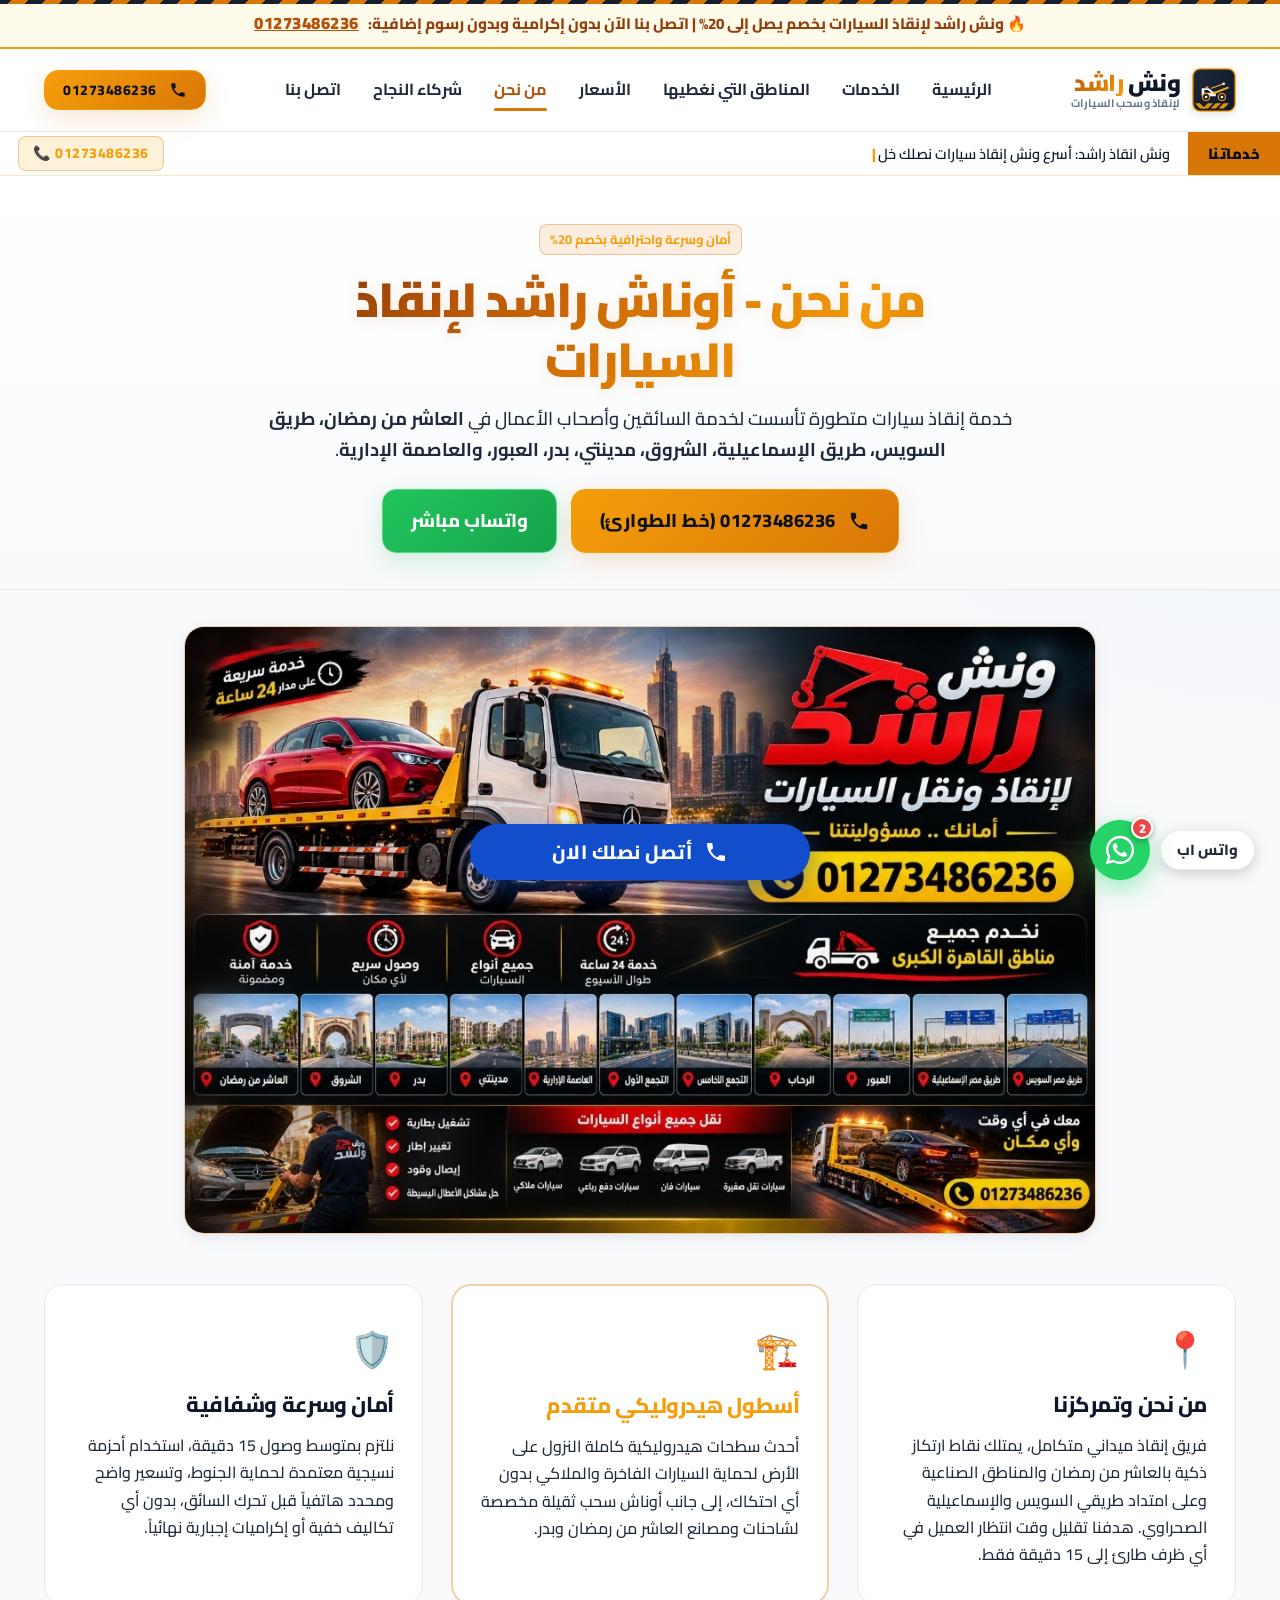
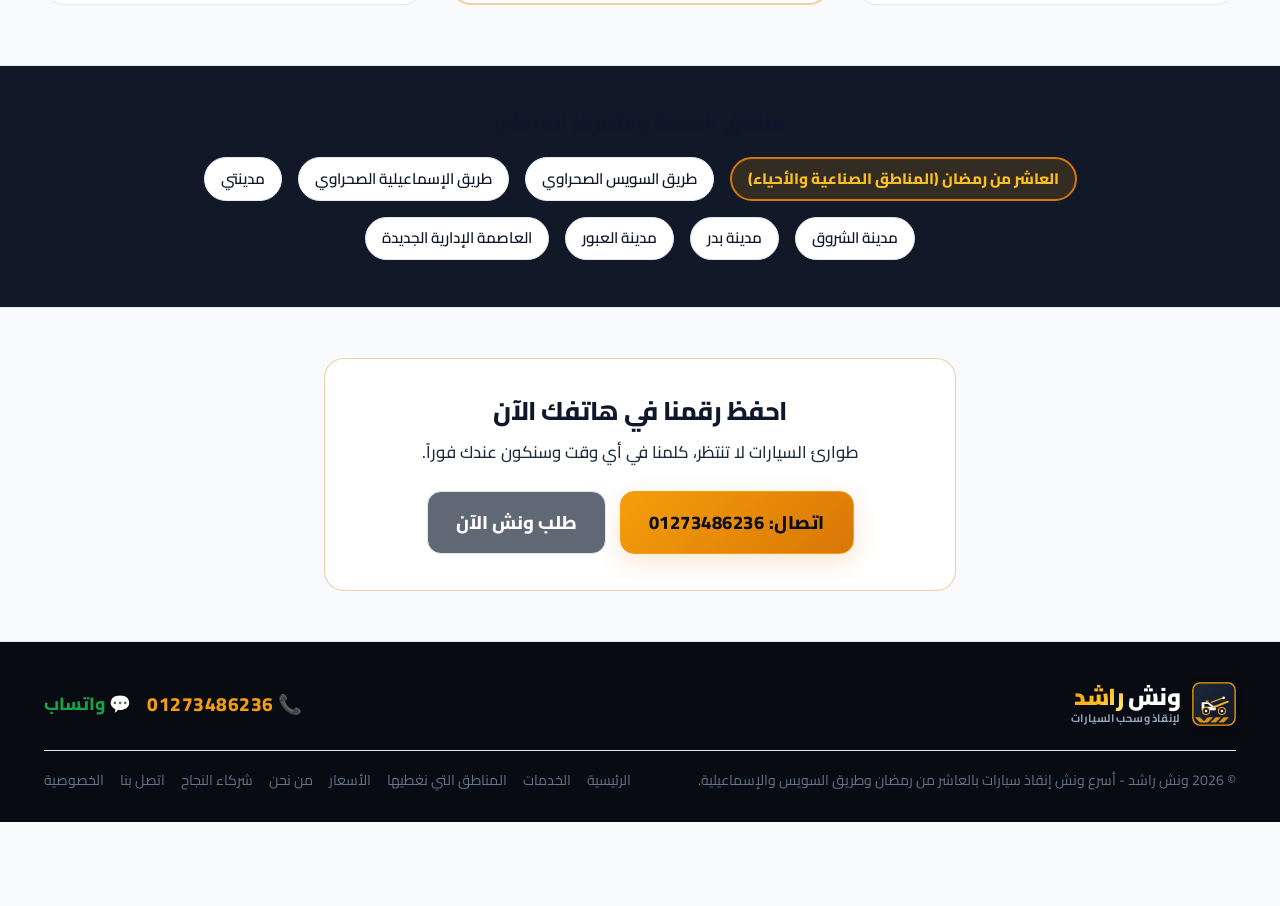
==== commit 486dd923: "fix(nav): resolve hamburger menu toggle click, remove duplicate listeners, add backdrop, and support" ====
--- a/about.html
+++ b/about.html
@@ -137,7 +137,12 @@
           </a>
 
           <button class="mobile-toggle" id="mobileToggle" aria-label="فتح القائمة" aria-expanded="false">
-            <svg viewBox="0 0 24 24" fill="none" stroke="currentColor" stroke-width="2"><path d="M4 6h16M4 12h16M4 18h16"/></svg>
+            <span class="icon-hamburger" aria-hidden="true">
+              <svg viewBox="0 0 24 24" fill="none" stroke="currentColor" stroke-width="2.2"><path d="M4 6h16M4 12h16M4 18h16"/></svg>
+            </span>
+            <span class="icon-close" aria-hidden="true">
+              <svg viewBox="0 0 24 24" fill="none" stroke="currentColor" stroke-width="2.5"><path d="M18 6L6 18M6 6l12 12"/></svg>
+            </span>
           </button>
         </div>
       </div>
@@ -161,6 +166,8 @@
       </div>
     </div>
   </header>
+  <!-- Mobile Drawer Backdrop -->
+  <div class="mobile-drawer-backdrop" id="mobileBackdrop" aria-hidden="true"></div>
 
   <!-- Live Services Ticker Strip (Winch Alamir Style - Image 1) -->
   <!-- Live Services Ticker Strip (Typewriter Animation Effect) -->
--- a/assets/css/style.css
+++ b/assets/css/style.css
@@ -579,7 +579,7 @@
   line-height: 1.2;
 }
 
-/* Mobile Nav Toggle */
+/* Mobile Nav Toggle Button */
 .mobile-toggle {
   display: none;
   background: #f8fafc;
@@ -591,6 +591,10 @@
   align-items: center;
   justify-content: center;
   transition: all 0.2s ease;
+  position: relative;
+  z-index: 1002;
+  user-select: none;
+  -webkit-tap-highlight-color: transparent;
 }
 .mobile-toggle:hover {
   background: #f1f5f9;
@@ -601,26 +605,72 @@
   width: 24px;
   height: 24px;
   stroke: #0f172a;
-}
-
-/* Mobile Nav Drawer (App-like Smooth Dropdown) */
+  display: block;
+}
+.mobile-toggle .icon-close {
+  display: none;
+}
+.mobile-toggle .icon-hamburger {
+  display: flex;
+  align-items: center;
+  justify-content: center;
+}
+.mobile-toggle.is-active {
+  background: #fee2e2;
+  border-color: #ef4444;
+  color: #b91c1c;
+}
+.mobile-toggle.is-active svg {
+  stroke: #b91c1c;
+}
+.mobile-toggle.is-active .icon-hamburger {
+  display: none;
+}
+.mobile-toggle.is-active .icon-close {
+  display: flex;
+  align-items: center;
+  justify-content: center;
+}
+
+/* Mobile Nav Drawer (Slide Down Smooth Menu) */
 .mobile-drawer {
   display: none;
   background: #ffffff;
   border-bottom: 3px solid var(--amber-500);
   padding: 16px 20px 24px;
-  box-shadow: 0 20px 40px rgba(15, 23, 42, 0.18);
+  box-shadow: 0 20px 40px rgba(15, 23, 42, 0.22);
   max-height: calc(100vh - 75px);
   overflow-y: auto;
   -webkit-overflow-scrolling: touch;
   overscroll-behavior: contain;
+  position: relative;
+  z-index: 1001;
 }
 .mobile-drawer.open {
-  display: block;
+  display: block !important;
   animation: slideDownMenu 0.22s cubic-bezier(0.16, 1, 0.3, 1);
 }
 @keyframes slideDownMenu {
-  from { opacity: 0; transform: translateY(-8px); }
+  from { opacity: 0; transform: translateY(-10px); }
+  to { opacity: 1; transform: translateY(0); }
+}
+
+/* Backdrop Overlay */
+.mobile-drawer-backdrop {
+  display: none;
+  position: fixed;
+  top: 0;
+  left: 0;
+  right: 0;
+  bottom: 0;
+  background: rgba(15, 23, 42, 0.55);
+  backdrop-filter: blur(2px);
+  -webkit-backdrop-filter: blur(2px);
+  z-index: 999;
+}
+.mobile-drawer-backdrop.active {
+  display: block !important;
+}
   to { opacity: 1; transform: translateY(0); }
 }
 .mobile-menu-links {
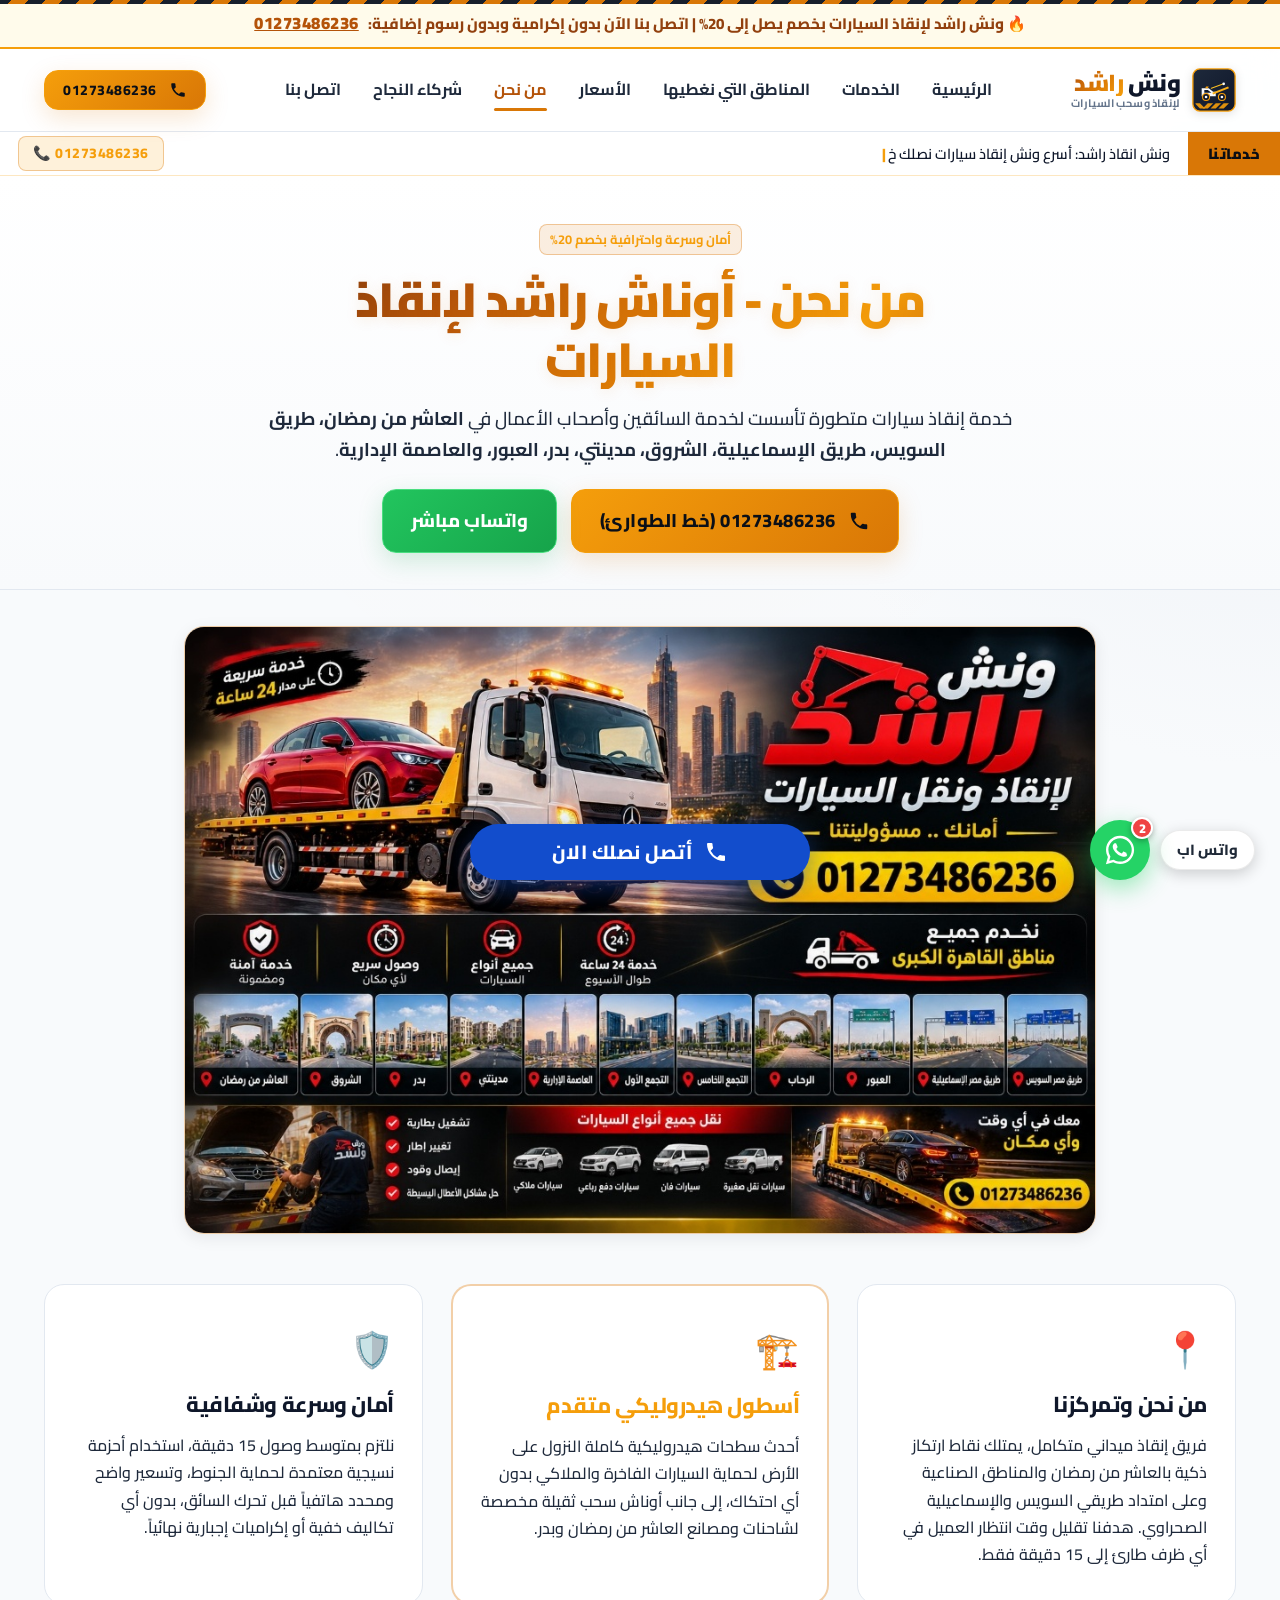
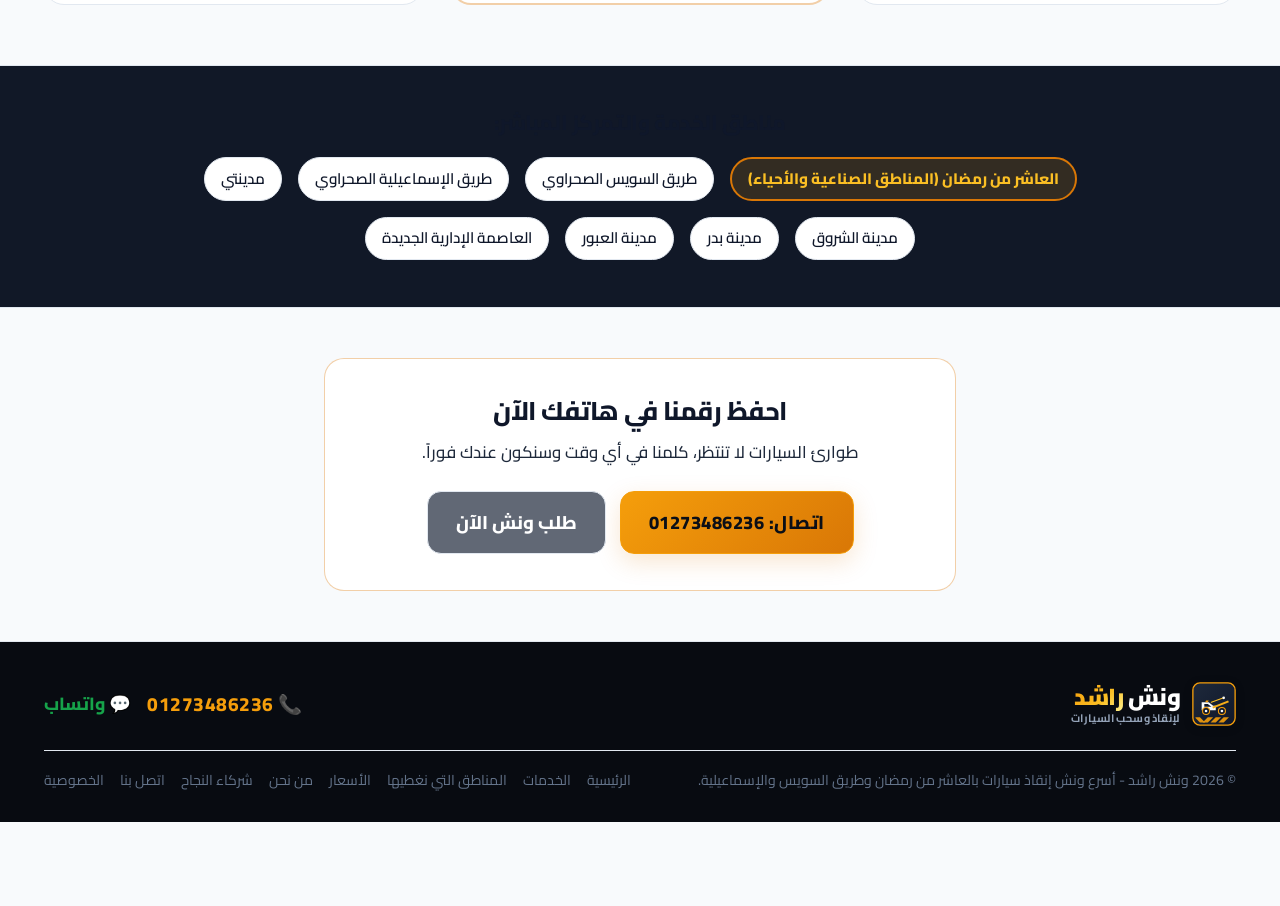
==== commit 992a739f: "feat(analytics): install Google tag AW-18495850150 across all pages and enable call/whatsapp convers" ====
--- a/about.html
+++ b/about.html
@@ -1,6 +1,16 @@
 <!DOCTYPE html>
 <html lang="ar" dir="rtl">
 <head>
+  <!-- Google tag (gtag.js) -->
+  <script async src="https://www.googletagmanager.com/gtag/js?id=AW-18495850150"></script>
+  <script>
+    window.dataLayer = window.dataLayer || [];
+    function gtag(){dataLayer.push(arguments);}
+    gtag('js', new Date());
+
+    gtag('config', 'AW-18495850150');
+  </script>
+
   <meta charset="UTF-8">
   <meta name="viewport" content="width=device-width, initial-scale=1.0">
   <meta http-equiv="X-UA-Compatible" content="IE=edge">
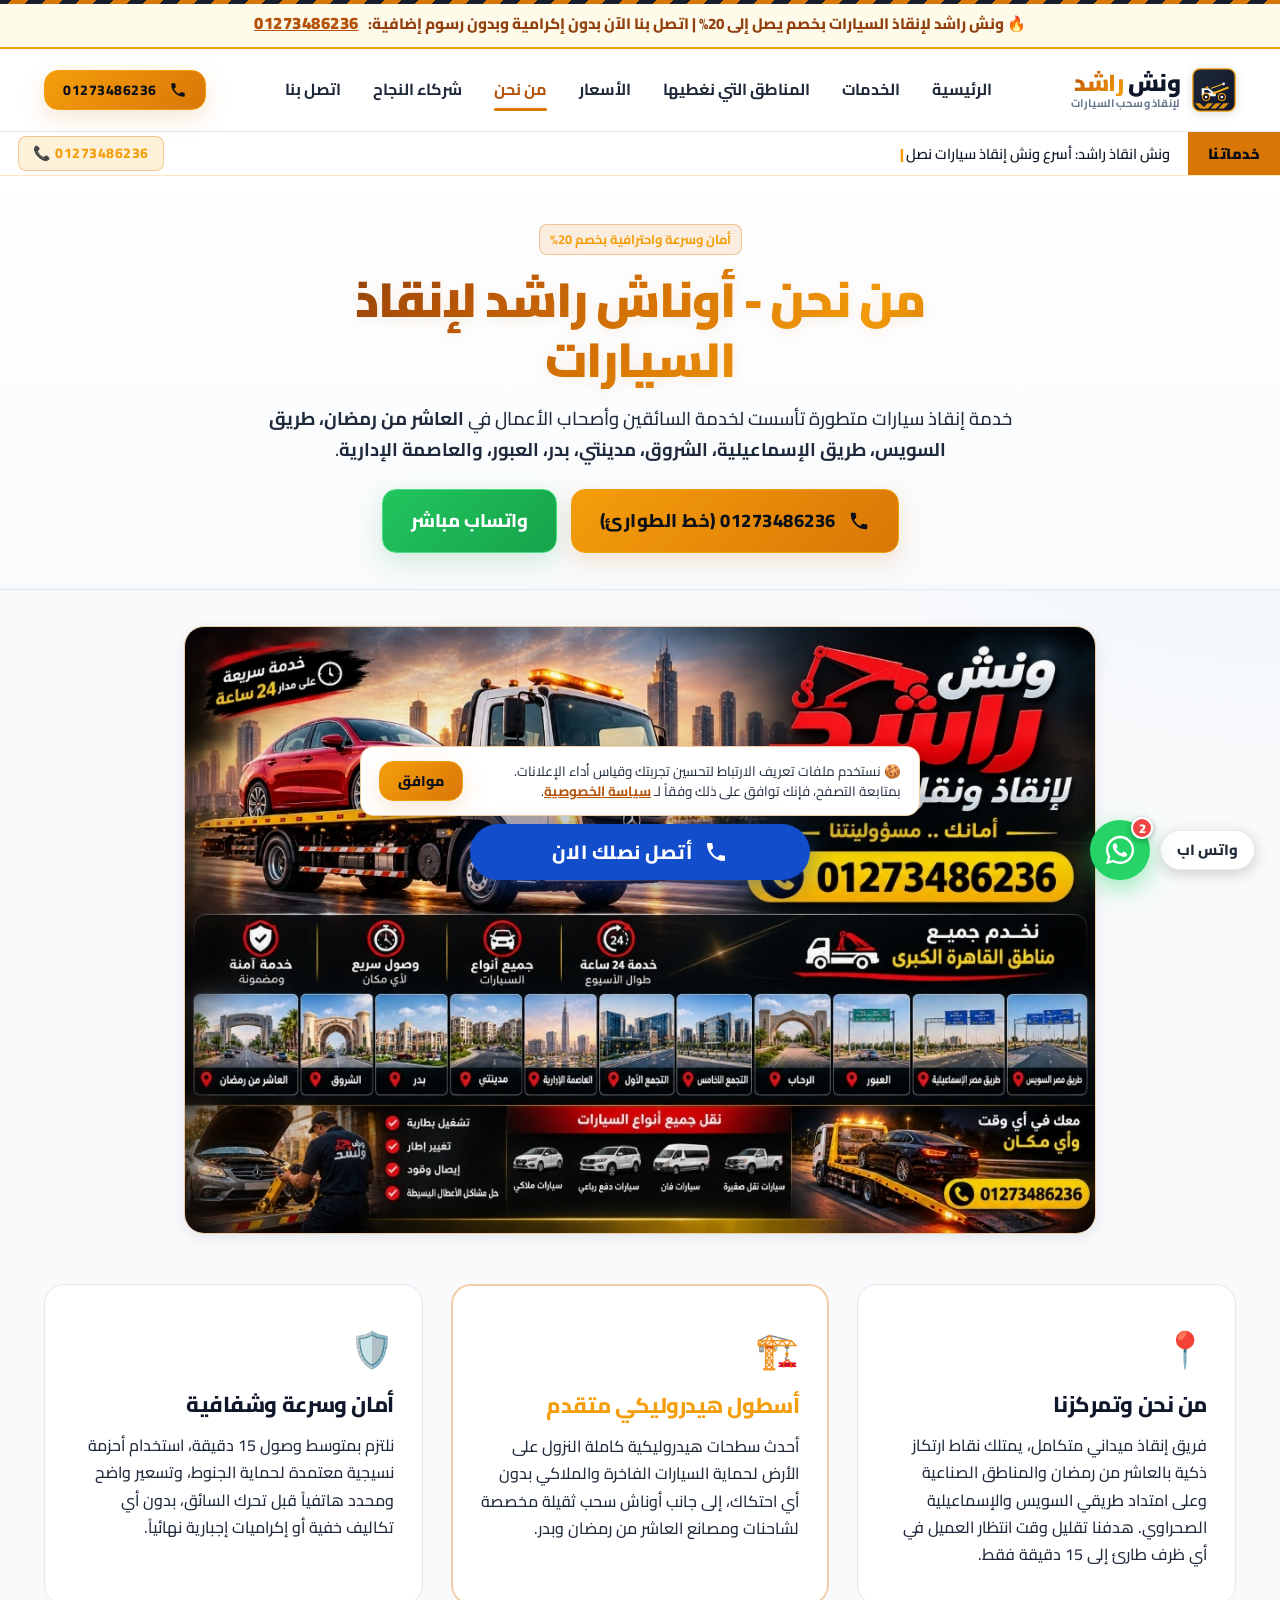
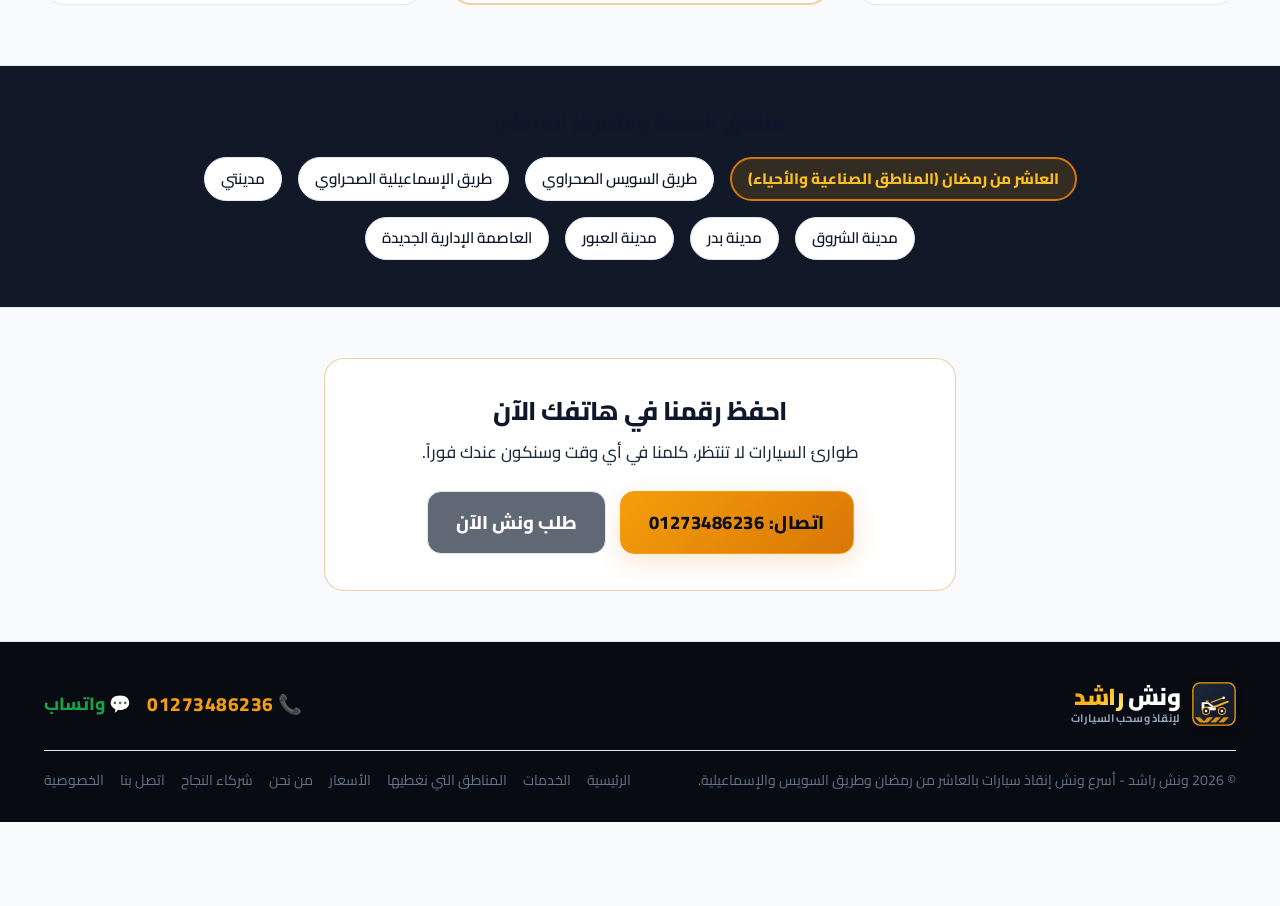
==== commit 86a5ecb6: "feat(compliance): implement Google Consent Mode v2 signals and lightweight Arabic cookie consent ban" ====
--- a/about.html
+++ b/about.html
@@ -1,8 +1,23 @@
 <!DOCTYPE html>
 <html lang="ar" dir="rtl">
 <head>
-  <!-- Google tag (gtag.js) -->
+    <!-- Google tag (gtag.js) with Consent Mode v2 -->
   <script async src="https://www.googletagmanager.com/gtag/js?id=AW-18495850150"></script>
+  <script>
+    window.dataLayer = window.dataLayer || [];
+    function gtag(){dataLayer.push(arguments);}
+
+    // Google Consent Mode v2 Defaults
+    gtag('consent', 'default', {
+      'ad_storage': 'granted',
+      'ad_user_data': 'granted',
+      'ad_personalization': 'granted',
+      'analytics_storage': 'granted'
+    });
+
+    gtag('js', new Date());
+    gtag('config', 'AW-18495850150');
+  </script>
   <script>
     window.dataLayer = window.dataLayer || [];
     function gtag(){dataLayer.push(arguments);}
@@ -386,5 +401,17 @@
   </footer>
 
   
+  <!-- Cookie Consent Banner (Google Consent Mode v2) -->
+  <div class="cookie-consent-banner" id="cookieConsentBanner" style="display: none;" role="dialog" aria-label="إشعار ملفات تعريف الارتباط">
+    <div class="cookie-consent-container">
+      <div class="cookie-consent-text">
+        <span>🍪 نستخدم ملفات تعريف الارتباط لتحسين تجربتك وقياس أداء الإعلانات. بمتابعة التصفح، فإنك توافق على ذلك وفقاً لـ <a href="privacy-policy.html">سياسة الخصوصية</a>.</span>
+      </div>
+      <div class="cookie-consent-actions">
+        <button type="button" class="btn btn-primary btn-sm" id="acceptConsentBtn">موافق</button>
+      </div>
+    </div>
+  </div>
+
 </body>
 </html>
--- a/assets/css/style.css
+++ b/assets/css/style.css
@@ -3154,3 +3154,71 @@
   }
 }
 
+
+
+/* --------------------------------------------------------------------------
+   Cookie Consent Banner (Google Consent Mode v2 Compliant)
+   -------------------------------------------------------------------------- */
+.cookie-consent-banner {
+  position: fixed;
+  bottom: 84px;
+  left: 20px;
+  right: 20px;
+  max-width: 560px;
+  margin: 0 auto;
+  background: #ffffff;
+  border: 1.5px solid var(--border-amber);
+  border-radius: var(--radius-md);
+  box-shadow: 0 16px 36px rgba(15, 23, 42, 0.22);
+  padding: 14px 18px;
+  z-index: 99990;
+  animation: slideUpConsent 0.3s ease;
+}
+@keyframes slideUpConsent {
+  from { opacity: 0; transform: translateY(20px); }
+  to { opacity: 1; transform: translateY(0); }
+}
+.cookie-consent-container {
+  display: flex;
+  align-items: center;
+  justify-content: space-between;
+  gap: 14px;
+}
+.cookie-consent-text {
+  font-size: 0.84rem;
+  color: var(--text-secondary);
+  line-height: 1.5;
+}
+.cookie-consent-text a {
+  color: var(--amber-600);
+  text-decoration: underline;
+  font-weight: 700;
+}
+.cookie-consent-actions {
+  display: flex;
+  gap: 8px;
+  flex-shrink: 0;
+}
+.cookie-consent-actions .btn {
+  padding: 6px 18px;
+  font-size: 0.88rem;
+  white-space: nowrap;
+}
+
+@media (max-width: 600px) {
+  .cookie-consent-banner {
+    bottom: 80px;
+    left: 12px;
+    right: 12px;
+    padding: 12px 14px;
+  }
+  .cookie-consent-container {
+    flex-direction: column;
+    align-items: stretch;
+    gap: 10px;
+  }
+  .cookie-consent-actions .btn {
+    width: 100%;
+    justify-content: center;
+  }
+}
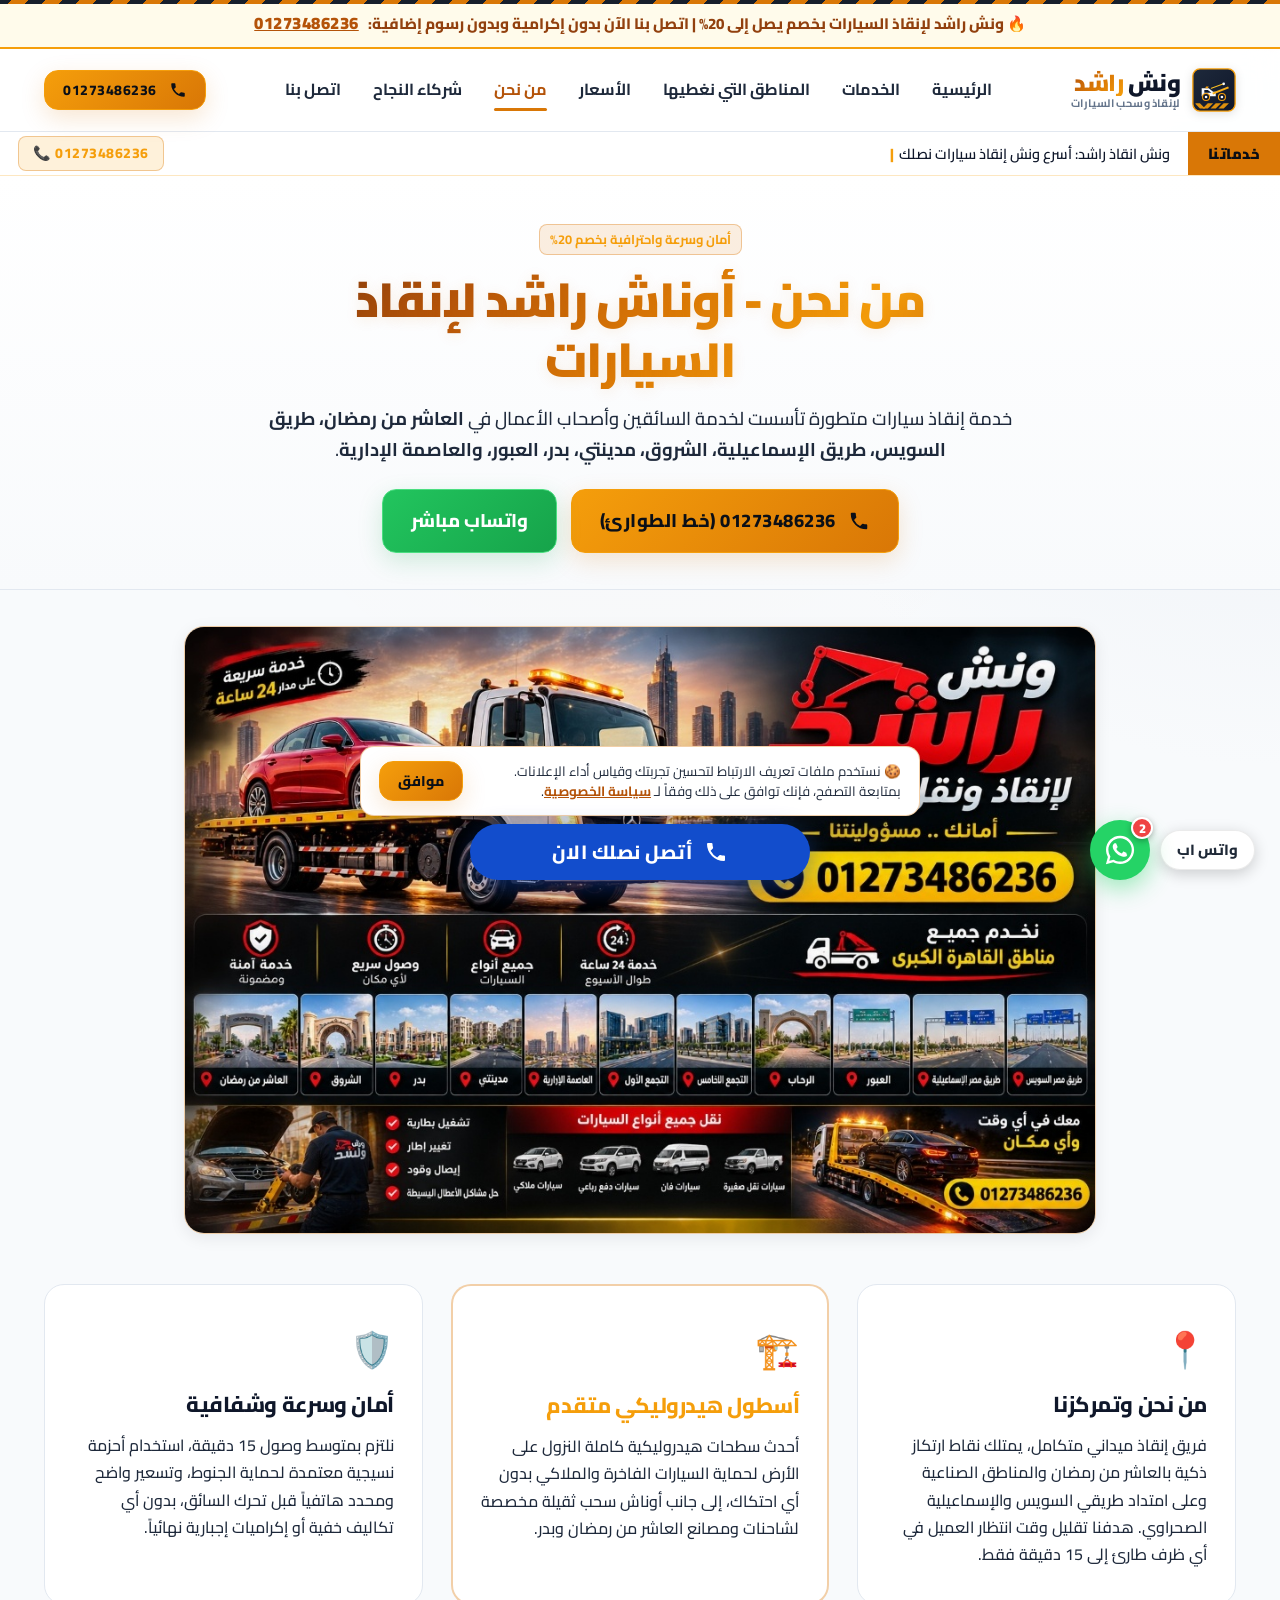
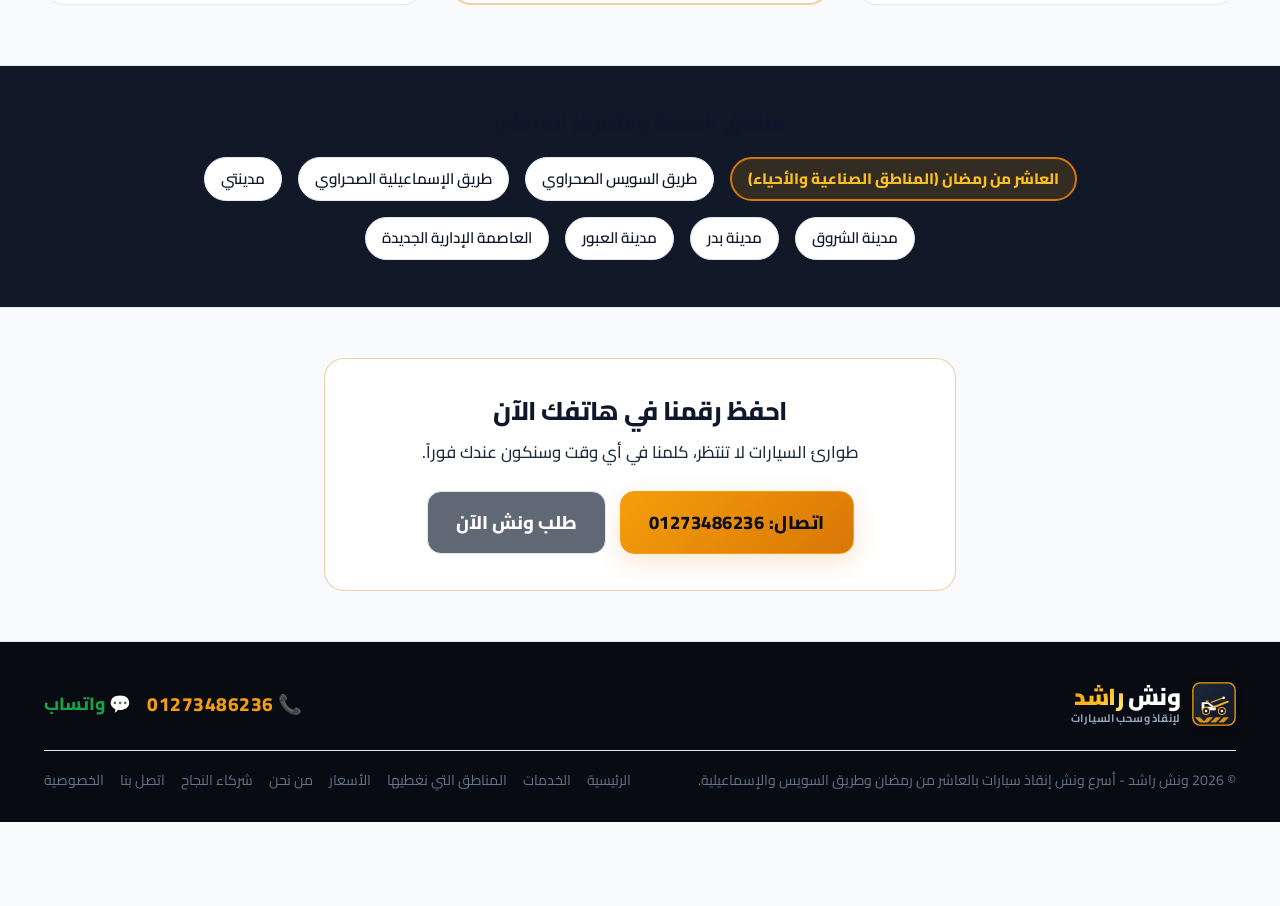
==== commit 7ce952e3: "feat(ads): add gtag_report_conversion event snippet and onclick handlers to all call links across al" ====
--- a/about.html
+++ b/about.html
@@ -18,12 +18,48 @@
     gtag('js', new Date());
     gtag('config', 'AW-18495850150');
   </script>
+
+<!-- Google Ads Click-to-Call Conversion Event Snippet -->
+  <script>
+  function gtag_report_conversion(url) {
+    var callback = function () {
+      if (typeof(url) != 'undefined') {
+        window.location = url;
+      }
+    };
+    gtag('event', 'conversion', {
+        'send_to': 'AW-18495850150/YXM-COfVjpIdEKaNwfNE',
+        'value': 1.0,
+        'currency': 'EGP',
+        'event_callback': callback
+    });
+    return false;
+  }
+  </script>
   <script>
     window.dataLayer = window.dataLayer || [];
     function gtag(){dataLayer.push(arguments);}
     gtag('js', new Date());
 
     gtag('config', 'AW-18495850150');
+  </script>
+
+<!-- Google Ads Click-to-Call Conversion Event Snippet -->
+  <script>
+  function gtag_report_conversion(url) {
+    var callback = function () {
+      if (typeof(url) != 'undefined') {
+        window.location = url;
+      }
+    };
+    gtag('event', 'conversion', {
+        'send_to': 'AW-18495850150/YXM-COfVjpIdEKaNwfNE',
+        'value': 1.0,
+        'currency': 'EGP',
+        'event_callback': callback
+    });
+    return false;
+  }
   </script>
 
   <meta charset="UTF-8">
@@ -101,7 +137,7 @@
   <div class="promo-strip">
     <div class="container">
       <span>🔥 ونش راشد لإنقاذ السيارات بخصم يصل إلى 20% | اتصل بنا الآن بدون إكرامية وبدون رسوم إضافية:</span>
-      <a href="tel:01273486236" class="tnum">01273486236</a>
+      <a href="tel:01273486236" onclick="return gtag_report_conversion('tel:01273486236');" class="tnum">01273486236</a>
     </div>
   </div>
 
@@ -156,7 +192,7 @@
         </nav>
 
         <div class="header-actions">
-          <a href="tel:01273486236" class="btn btn-primary btn-sm btn-pulse tnum" aria-label="اتصل الآن على 01273486236">
+          <a href="tel:01273486236" onclick="return gtag_report_conversion('tel:01273486236');" class="btn btn-primary btn-sm btn-pulse tnum" aria-label="اتصل الآن على 01273486236">
             <svg width="18" height="18" viewBox="0 0 24 24" fill="currentColor"><path d="M6.62 10.79a15.053 15.053 0 006.59 6.59l2.2-2.2a1 1 0 011.01-.24c1.12.37 2.33.57 3.58.57a1 1 0 011 1V20a1 1 0 01-1 1A17 17 0 013 4a1 1 0 011-1h3.5a1 1 0 011 1c0 1.25.2 2.46.57 3.58a1 1 0 01-.24 1.01l-2.21 2.2z"/></svg>
             <span>01273486236</span>
           </a>
@@ -186,7 +222,7 @@
         <a href="privacy-policy.html" class="nav-link">سياسة الخصوصية</a>
       </nav>
       <div class="mobile-drawer-cta">
-        <a href="tel:01273486236" class="btn btn-primary btn-block tnum">اتصال مباشر: 01273486236</a>
+        <a href="tel:01273486236" onclick="return gtag_report_conversion('tel:01273486236');" class="btn btn-primary btn-block tnum">اتصال مباشر: 01273486236</a>
         <a href="https://wa.me/201273486236?text=مرحباً%20ونش%20راشد،%20أحتاج%20ونش%20إنقاذ" target="_blank" rel="noopener" class="btn btn-whatsapp btn-block">محادثة واتساب</a>
       </div>
     </div>
@@ -204,7 +240,7 @@
       <span id="typewriterText">ونش انقاذ راشد: أسرع ونش إنقاذ سيارات نصلك خلال 15 دقيقة بالعاشر من رمضان وطريق السويس والإسماعيلية بخصم 20%.</span><span class="typewriter-cursor">|</span>
     </div>
     <div class="services-ticker-cta">
-      <a href="tel:01273486236" class="ticker-phone tnum" dir="ltr">📞 01273486236</a>
+      <a href="tel:01273486236" onclick="return gtag_report_conversion('tel:01273486236');" class="ticker-phone tnum" dir="ltr">📞 01273486236</a>
     </div>
   </div>
 
@@ -221,7 +257,7 @@
 
         <!-- Quick 2 CTAs -->
         <div style="display: flex; justify-content: center; gap: 14px; flex-wrap: wrap;">
-          <a href="tel:01273486236" class="btn btn-primary btn-lg btn-pulse tnum" style="font-size: 1.15rem; padding: 16px 28px;">
+          <a href="tel:01273486236" onclick="return gtag_report_conversion('tel:01273486236');" class="btn btn-primary btn-lg btn-pulse tnum" style="font-size: 1.15rem; padding: 16px 28px;">
             <svg width="22" height="22" viewBox="0 0 24 24" fill="currentColor"><path d="M6.62 10.79a15.053 15.053 0 006.59 6.59l2.2-2.2a1 1 0 011.01-.24c1.12.37 2.33.57 3.58.57a1 1 0 011 1V20a1 1 0 01-1 1A17 17 0 013 4a1 1 0 011-1h3.5a1 1 0 011 1c0 1.25.2 2.46.57 3.58a1 1 0 01-.24 1.01l-2.21 2.2z"/></svg>
             <span>01273486236 (خط الطوارئ)</span>
           </a>
@@ -299,7 +335,7 @@
           <h3 style="font-size: 1.6rem; color: #0f172a; margin-bottom: 10px;">احفظ رقمنا في هاتفك الآن</h3>
           <p style="color: #1e293b; font-size: 1.05rem; margin-bottom: 24px;">طوارئ السيارات لا تنتظر، كلمنا في أي وقت وسنكون عندك فوراً.</p>
           <div style="display: flex; justify-content: center; gap: 14px; flex-wrap: wrap;">
-            <a href="tel:01273486236" class="btn btn-primary btn-lg tnum" style="padding: 16px 28px;">
+            <a href="tel:01273486236" onclick="return gtag_report_conversion('tel:01273486236');" class="btn btn-primary btn-lg tnum" style="padding: 16px 28px;">
               <span>اتصال: 01273486236</span>
             </a>
             <a href="contact.html" class="btn btn-secondary btn-lg" style="padding: 16px 28px;">
@@ -316,7 +352,7 @@
   <!-- Floating Communication Widgets (WhatsApp & Call) -->
   <aside class="floating-actions-dock" aria-label="أزرار التواصل السريع">
     <!-- Desktop Floating Call Widget -->
-    <a href="tel:01273486236" class="floating-call-widget tnum" title="اتصل بونش راشد 01273486236">
+    <a href="tel:01273486236" onclick="return gtag_report_conversion('tel:01273486236');" class="floating-call-widget tnum" title="اتصل بونش راشد 01273486236">
       <div class="floating-call-btn">
         <svg viewBox="0 0 24 24"><path d="M6.62 10.79a15.053 15.053 0 006.59 6.59l2.2-2.2a1 1 0 011.01-.24c1.12.37 2.33.57 3.58.57a1 1 0 011 1V20a1 1 0 01-1 1A17 17 0 013 4a1 1 0 011-1h3.5a1 1 0 011 1c0 1.25.2 2.46.57 3.58a1 1 0 01-.24 1.01l-2.21 2.2z"/></svg>
       </div>
@@ -334,7 +370,7 @@
   </aside>
 
   <!-- Mobile Fixed Call Button (Winch Alamir Style) -->
-  <a href="tel:01273486236" class="wp-call-button tnum" aria-label="اتصل الآن بونش راشد 01273486236">
+  <a href="tel:01273486236" onclick="return gtag_report_conversion('tel:01273486236');" class="wp-call-button tnum" aria-label="اتصل الآن بونش راشد 01273486236">
     <svg viewBox="0 0 24 24"><path d="M6.62 10.79a15.053 15.053 0 006.59 6.59l2.2-2.2a1 1 0 011.01-.24c1.12.37 2.33.57 3.58.57a1 1 0 011 1V20a1 1 0 01-1 1A17 17 0 013 4a1 1 0 011-1h3.5a1 1 0 011 1c0 1.25.2 2.46.57 3.58a1 1 0 01-.24 1.01l-2.21 2.2z"/></svg>
     <span>أتصل نصلك الان</span>
   </a>
@@ -379,7 +415,7 @@
           </div>
         </a>
         <div style="display: flex; align-items: center; gap: 16px; font-weight: 800;">
-          <a href="tel:01273486236" class="tnum text-amber" style="font-size: 1.2rem;">📞 01273486236</a>
+          <a href="tel:01273486236" onclick="return gtag_report_conversion('tel:01273486236');" class="tnum text-amber" style="font-size: 1.2rem;">📞 01273486236</a>
           <a href="https://wa.me/201273486236" target="_blank" rel="noopener" class="text-green" style="font-size: 1.1rem;">💬 واتساب</a>
         </div>
       </div>
